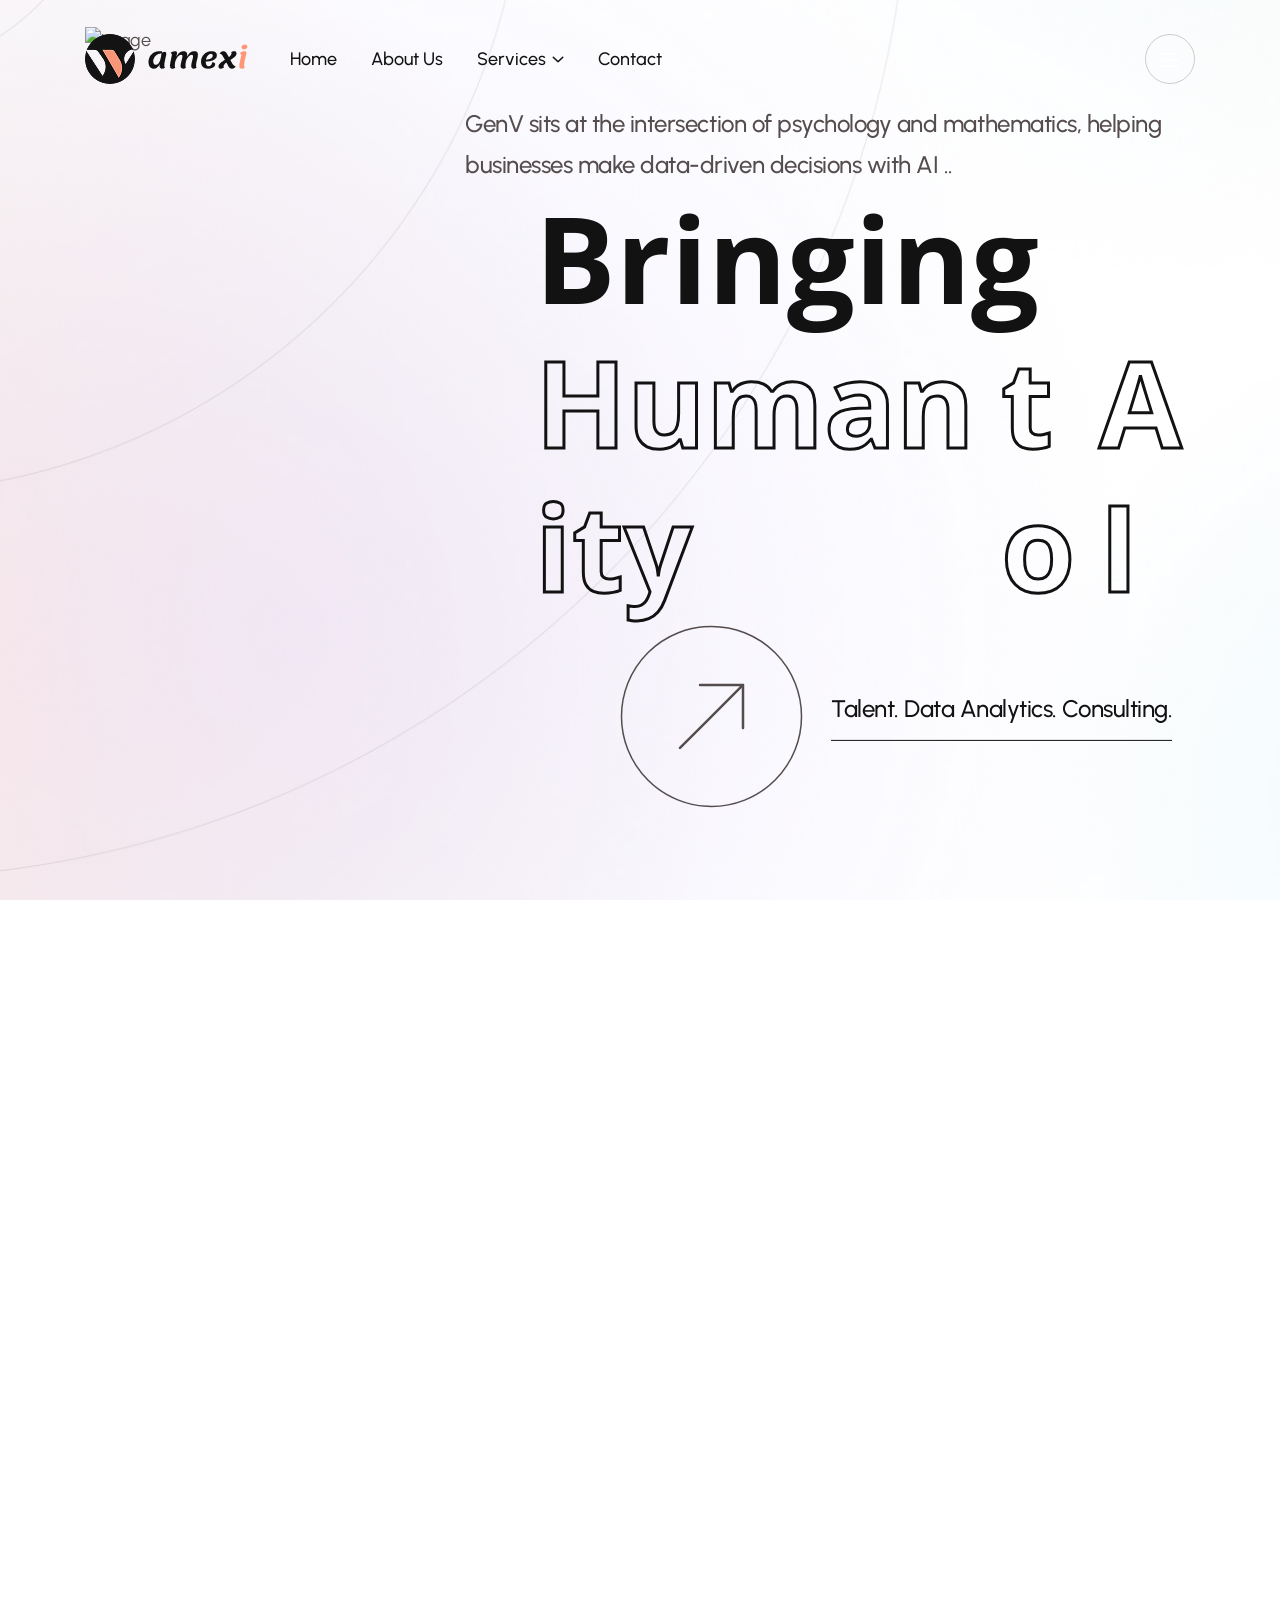
==== index.html @ 1e30f031 "first commit" ====
<!doctype html>
<html class="no-js" lang="zxx">

<head>

    <meta charset="utf-8">
    <meta http-equiv="x-ua-compatible" content="ie=edge">
    <title>GenV | Bringing Humanity to AI</title>
    <meta name="description" content="GenV is a South African consulting firm combining industrial psychology and data science to help businesses with talent recruitment, data analytics, and AI-driven decision-making.">
    <meta name="viewport" content="width=device-width, initial-scale=1">

    <!-- Place favicon.ico in the root directory -->
    <link rel="icon" type="image/x-icon" href="assets/img/favicon/favicon.png">

    <!-- CSS here -->
    <link rel="stylesheet" href="assets/css/bootstrap.css">
    <link rel="stylesheet" href="assets/css/slick.css">
    <link rel="stylesheet" href="assets/css/swiper-bundle.css">
    <link rel="stylesheet" href="assets/css/magnific-popup.css">
    <link rel="stylesheet" href="assets/css/font-awesome-pro.css">
    <link rel="stylesheet" href="assets/css/atropos.min.css">
    <link rel="stylesheet" href="assets/css/main.css">
    <!-- CSS here -->

</head>

<body class="si-magic-cursor">

    <!-- Begin magic cursor -->
    <div id="magic-cursor" class="cursor-black-bg">
        <div id="ball"></div>
    </div>
    <!-- End magic cursor -->

    <!-- preloader -->
    <div id="preloader">
        <div class="preloader">
            <span></span>
            <span></span>
        </div>
    </div>
    <!-- preloader end  -->

    <!-- back to top start -->
    <div class="back-to-top-wrapper">
        <button id="back_to_top" type="button" class="back-to-top-btn">
            <svg width="12" height="7" viewBox="0 0 12 7" fill="none" xmlns="http://www.w3.org/2000/svg">
                <path d="M11 6L6 1L1 6" stroke="currentColor" stroke-width="1.5" stroke-linecap="round" stroke-linejoin="round" />
            </svg>
        </button>
    </div>
    <!-- back to top end -->

    <!-- header area start -->
    <div id="header-sticky" class="si-header-area header-transparent si-header-ptb si-header-lang">
        <div class="container container-1650">
            <div class="row align-items-center">
                <div class="col-xl-2 col-lg-6 col-6">
                    <div class="si-header-logo">
                        <a href="index.html">
                            <img data-width="167" class="logo-black" src="assets/img/logo/logo-black.png" alt="GenV">
                        </a>
                    </div>
                </div>
                <div class="col-xl-10 col-lg-6 col-6">
                    <div class="si-header-right">
                        <div class="si-header-box d-none d-xl-block">
                            <div class="si-header-menu si-header-dropdown dropdown-white-bg">
                                <nav class="si-mobile-menu-active">
                                    <ul>
                                        <li> <a href="index.html">Home</a> </li>
                                        <li> <a href="about-us.html">About Us</a> </li>
                                        <li class="has-dropdown">
                                            <a href="service.html">Services</a>
                                            <ul class="si-submenu submenu">
                                                <li><a href="service.html">Talent</a></li>
                                                <li><a href="service.html">Data Analytics</a></li>
                                                <li><a href="service.html">Consulting</a></li>
                                            </ul>
                                        </li>
                                        <!--<li class="has-dropdown">
                                            <a href="#team">Our Team</a>
                                            <ul class="si-submenu submenu">
                                                <li><a href="#team">Vuyiswa Mataka</a></li>
                                                <li><a href="#team">Gerald Bezuidenhout</a></li>
                                            </ul>
                                        </li>-->
                                        <li> <a href="contact.html">Contact</a> </li>
                                    </ul>
                                </nav>
                            </div>
                        </div>
                        <div class="si-header-social d-none d-xl-block">
                            <a href="#">
                                <svg width="20" height="20" viewBox="0 0 20 20" fill="none" xmlns="http://www.w3.org/2000/svg"><rect x="1" y="1" width="18" height="18" rx="5" stroke="currentColor" stroke-width="1.5"/><circle cx="10" cy="10" r="4" stroke="currentColor" stroke-width="1.5"/><circle cx="15" cy="5" r="1" fill="currentColor"/></svg>
                            </a>
                            <a href="#">
                                <svg width="17" height="17" viewBox="0 0 16 16" fill="currentColor" xmlns="http://www.w3.org/2000/svg"><path d="M12.6.75h2.454l-5.36 6.142L16 15.25h-4.937l-3.867-5.07-4.425 5.07H.316l5.733-6.57L0 .75h5.063l3.495 4.633L12.601.75Zm-.86 13.028h1.36L4.323 2.145H2.865z"/></svg>
                            </a>
                            <a href="#">
                                <svg width="20" height="20" viewBox="0 0 20 20" fill="none" xmlns="http://www.w3.org/2000/svg"><rect x="2" y="7" width="3" height="11" fill="currentColor"/><circle cx="3.5" cy="3" r="1.8" fill="currentColor"/><path d="M8 7h3v2c1-1.6 2.6-2.3 4.4-2.3 3.1 0 4.6 2 4.6 5.4V18h-3v-5.3c0-1.7-.6-2.7-2-2.7-1.5 0-2.4 1-2.8 2v6h-3V7z" fill="currentColor"/></svg>
                            </a>
                            <a href="#">
                                <svg width="21" height="21" viewBox="0 0 16 16" fill="currentColor" xmlns="http://www.w3.org/2000/svg"><path d="M16 8.049c0-4.446-3.582-8.05-8-8.05C3.58 0-.002 3.603-.002 8.05c0 4.017 2.926 7.347 6.75 7.951v-5.625h-2.03V8.05H6.75V6.275c0-2.017 1.195-3.131 3.022-3.131.876 0 1.791.157 1.791.157v1.98h-1.009c-.993 0-1.303.621-1.303 1.258v1.51h2.218l-.354 2.326H9.25V16c3.824-.604 6.75-3.934 6.75-7.951"/></svg>
                            </a>
                        </div>
                        <!--<div class="si-header-search-box d-none d-md-block">
                            <button class="si-header-search si-search-open-btn">
                                <span>
                                    <svg width="20" height="20" viewBox="0 0 20 20" fill="none" xmlns="http://www.w3.org/2000/svg">
                                        <path d="M19.0004 18.9999L14.6504 14.6499M17.0001 9.00004C17.0001 13.4183 13.4183 17.0001 9.00004 17.0001C4.58174 17.0001 1 13.4183 1 9.00004C1 4.58174 4.58174 1 9.00004 1C13.4183 1 17.0001 4.58174 17.0001 9.00004Z" stroke="#191919" stroke-width="2" stroke-linecap="round" stroke-linejoin="round"></path>
                                    </svg>
                                </span>
                                <span class="si-header-search-title">Search here</span>
                            </button>
                        </div>-->
                        <div class="si-header-bar">
                            <button class="si-offcanvas-open-btn">
                                <span>
                                    <svg width="24" height="24" viewBox="0 0 24 24" fill="none" xmlns="http://www.w3.org/2000/svg"><path d="M4 6h16M4 12h16M4 18h16" stroke="currentColor" stroke-width="1.8" stroke-linecap="round"/></svg>
                                </span>
                            </button>
                        </div>
                    </div>
                </div>
            </div>
        </div>
    </div>
    <!-- header area end -->

    <!-- si-offcanvus-area-start -->
    <div class="si-offcanvas-area">
        <div class="si-offcanvas-wrapper">
            <div class="si-offcanvas-top d-flex align-items-center justify-content-between">
                <div class="si-offcanvas-logo">
                    <a href="index.html">
                        <img class="logo-1" data-width="120" src="assets/img/logo/logo-black.png" alt="GenV">
                        <img class="logo-2" data-width="120" src="assets/img/logo/logo-white.png" alt="GenV">
                    </a>
                </div>
                <div class="si-offcanvas-close">
                    <button class="si-offcanvas-close-btn">
                        <svg width="37" height="38" viewBox="0 0 37 38" fill="none" xmlns="http://www.w3.org/2000/svg">
                            <path d="M9.19141 9.80762L27.5762 28.1924" stroke="currentColor" stroke-width="1.5" stroke-linecap="round" stroke-linejoin="round" />
                            <path d="M9.19141 28.1924L27.5762 9.80761" stroke="currentColor" stroke-width="1.5" stroke-linecap="round" stroke-linejoin="round" />
                        </svg>
                    </button>
                </div>
            </div>
            <div class="si-offcanvas-main">
                <div class="si-offcanvas-content d-none d-xl-block">
                    <h3 class="si-offcanvas-title">About Us</h3>
                    <p>GenV is a South African consulting firm bringing humanity to AI, combining industrial psychology and data science to help businesses with talent, analytics, and AI-driven decisions.</p>
                </div>
                <div class="si-offcanvas-menu d-xl-none">
                    <nav></nav>
                </div>
                <div class="si-offcanvas-gallery d-none d-xl-block">
                    <div class="row gx-2">
                        <div class="col-md-3 col-3">
                            <div class="si-offcanvas-gallery-img fix">
                                <a class="popup-image" href="assets/img/offcanvas/offcanvas-1.jpg"><img src="assets/img/offcanvas/offcanvas-1.jpg" alt="image"></a>
                            </div>
                        </div>
                        <div class="col-md-3 col-3">
                            <div class="si-offcanvas-gallery-img fix">
                                <a class="popup-image" href="assets/img/offcanvas/offcanvas-2.jpg"><img src="assets/img/offcanvas/offcanvas-2.jpg" alt="image"></a>
                            </div>
                        </div>
                        <div class="col-md-3 col-3">
                            <div class="si-offcanvas-gallery-img fix">
                                <a class="popup-image" href="assets/img/offcanvas/offcanvas-3.jpg"><img src="assets/img/offcanvas/offcanvas-3.jpg" alt="image"></a>
                            </div>
                        </div>
                        <div class="col-md-3 col-3">
                            <div class="si-offcanvas-gallery-img fix">
                                <a class="popup-image" href="assets/img/offcanvas/offcanvas-4.jpg"><img src="assets/img/offcanvas/offcanvas-4.jpg" alt="image"></a>
                            </div>
                        </div>
                    </div>
                </div>
                <div class="si-offcanvas-contact">
                    <h3 class="si-offcanvas-title sm">Information</h3>
                    <ul>
                        <li><a href="#">Contact via website form</a></li>
                        <li><a href="https://genv.tech/" target="_blank">genv.tech</a></li>
                        <li><a href="#">South Africa</a></li>
                    </ul>
                </div>
                <div class="si-offcanvas-social">
                    <h3 class="si-offcanvas-title sm">Follow Us</h3>
                    <ul>
                        <li>
                            <a href="#">
                                <svg width="16" height="16" viewBox="0 0 16 16" fill="none" xmlns="http://www.w3.org/2000/svg">
                                    <path d="M11.25 1.5H4.75C2.95507 1.5 1.5 2.95507 1.5 4.75V11.25C1.5 13.0449 2.95507 14.5 4.75 14.5H11.25C13.0449 14.5 14.5 13.0449 14.5 11.25V4.75C14.5 2.95507 13.0449 1.5 11.25 1.5Z" stroke="currentColor" stroke-width="1.5" stroke-linecap="round" stroke-linejoin="round" />
                                    <path d="M10.6016 7.5907C10.6818 8.13166 10.5894 8.68414 10.3375 9.16955C10.0856 9.65497 9.68711 10.0486 9.19862 10.2945C8.71014 10.5404 8.15656 10.6259 7.61663 10.5391C7.0767 10.4522 6.57791 10.1972 6.19121 9.81055C5.80451 9.42385 5.54959 8.92506 5.46271 8.38513C5.37583 7.8452 5.46141 7.29163 5.70728 6.80314C5.95315 6.31465 6.34679 5.91613 6.83221 5.66425C7.31763 5.41238 7.87011 5.31998 8.41107 5.4002C8.96287 5.48202 9.47372 5.73915 9.86817 6.1336C10.2626 6.52804 10.5197 7.0389 10.6016 7.5907Z" stroke="currentColor" stroke-width="1.5" stroke-linecap="round" stroke-linejoin="round" />
                                    <path d="M11.5742 4.42578H11.5842" stroke="currentColor" stroke-width="1.5" stroke-linecap="round" stroke-linejoin="round" />
                                </svg>
                            </a>
                        </li>
                        <li>
                            <a href="#">
                                <svg xmlns="http://www.w3.org/2000/svg" width="16" height="16" fill="currentColor" class="bi bi-twitter-x" viewBox="0 0 16 16">
                                    <path d="M12.6.75h2.454l-5.36 6.142L16 15.25h-4.937l-3.867-5.07-4.425 5.07H.316l5.733-6.57L0 .75h5.063l3.495 4.633L12.601.75Zm-.86 13.028h1.36L4.323 2.145H2.865z"/>
                                </svg>
                            </a>
                        </li>
                        <li>
                            <a href="#">
                                <svg xmlns="http://www.w3.org/2000/svg" width="16" height="16" fill="currentColor" class="bi bi-facebook" viewBox="0 0 16 16">
                                    <path d="M16 8.049c0-4.446-3.582-8.05-8-8.05C3.58 0-.002 3.603-.002 8.05c0 4.017 2.926 7.347 6.75 7.951v-5.625h-2.03V8.05H6.75V6.275c0-2.017 1.195-3.131 3.022-3.131.876 0 1.791.157 1.791.157v1.98h-1.009c-.993 0-1.303.621-1.303 1.258v1.51h2.218l-.354 2.326H9.25V16c3.824-.604 6.75-3.934 6.75-7.951"/>
                                </svg>
                            </a>
                        </li>
                        <li>
                            <a href="#">
                                <svg width="18" height="14" viewBox="0 0 18 14" fill="none" xmlns="http://www.w3.org/2000/svg">
                                    <path d="M12.75 13H5.25C3 13 1.5 11.5 1.5 9.25V4.75C1.5 2.5 3 1 5.25 1H12.75C15 1 16.5 2.5 16.5 4.75V9.25C16.5 11.5 15 13 12.75 13Z" stroke="currentColor" stroke-width="1.5" stroke-miterlimit="10" stroke-linecap="round" stroke-linejoin="round" />
                                    <path d="M8.70676 5.14837L10.8006 6.40465C11.5543 6.90716 11.5543 7.66093 10.8006 8.16344L8.70676 9.41972C7.86923 9.92224 7.19922 9.50348 7.19922 8.5822V6.06964C7.19922 4.98086 7.86923 4.64585 8.70676 5.14837Z" fill="currentColor" />
                                </svg>
                            </a>
                        </li>
                    </ul>
                </div>
            </div>
        </div>
    </div>
    <div class="body-overlay"></div>
    <!-- si-offcanvus-area-end -->

    <!-- search area start -->
    <div class="si-search-area p-relative">
        <div class="si-search-close">
            <button class="si-search-close-btn">
                <svg width="12" height="12" viewBox="0 0 12 12" fill="none" xmlns="http://www.w3.org/2000/svg">
                    <path class="path-1" d="M11 1L1 11" stroke="currentColor" stroke-width="1.5" stroke-linecap="round" stroke-linejoin="round" />
                    <path class="path-2" d="M1 1L11 11" stroke="currentColor" stroke-width="1.5" stroke-linecap="round" stroke-linejoin="round" />
                </svg>
            </button>
        </div>
        <div class="container container-1230">
            <div class="row">
                <div class="si-search-wrapper">
                    <div class="col-lg-8">
                        <div class="si-search-content">
                            <div class="search p-relative">
                                <input type="text" class="search-input" placeholder="Search">
                                <button class="si-search-icon">
                                    <svg xmlns="http://www.w3.org/2000/svg" width="24" height="24" viewBox="0 0 24 24" fill="none">
                                        <path d="M18.0508 18.05L23.0009 23" stroke="currentColor" stroke-width="2" stroke-linecap="round" stroke-linejoin="round" />
                                        <path d="M20.8004 10.9C20.8004 5.43237 16.3679 1 10.9002 1C5.43246 1 1 5.43237 1 10.9C1 16.3676 5.43246 20.7999 10.9002 20.7999C16.3679 20.7999 20.8004 16.3676 20.8004 10.9Z" stroke="currentColor" stroke-width="2" stroke-linejoin="round" />
                                    </svg>
                                </button>
                            </div>
                        </div>
                    </div>
                </div>
            </div>
        </div>
    </div>
    <div class="body-overlay"></div>
    <!-- search area end -->

    <div id="smooth-wrapper">
        <div id="smooth-content">

            <main>

                <!-- hero area start -->
                <div id="home" class="si-hero-area p-relative si-hero-ptb p-relative fix z-index-1 si-background"  data-background="assets/img/hero/hero-bg-1.jpg">
                    <div class="container container-1650">
                        <div class="row">
                            <div class="col-xl-4 col-md-12">
                                <div class="si-hero-thumb">
                                    <img src="assets/Genassets/gen1.jpg" alt="image">
                                </div>
                            </div>
                            <div class="col-xl-8">
                                <div class="si-hero-title-box">
                                    <p class="si-hero-desc">
                                        GenV sits at the intersection of psychology <br class="d-none d-xxl-block"> and mathematics, helping businesses make <br class="d-none d-xxl-block"> data-driven decisions with AI ..
                                    </p>
                                    <h1 class="si-hero-title si-char-animation">
                                        <span>Bringing</span> <br>
                                        <span class="si-hero-title-light-text">Humanity to AI</span>
                                    </h1>
                                    <div class="si-hero-bottom d-flex align-items-center">
                                        <a href="#services">
                                            <svg width="183" height="183" viewBox="0 0 183 183" fill="none" xmlns="http://www.w3.org/2000/svg"><circle cx="91.5" cy="91.5" r="90" stroke="currentColor" stroke-width="1.5" fill="none"/><path d="M60 123L123 60M123 60H80M123 60V103" stroke="currentColor" stroke-width="2.5" stroke-linecap="round" stroke-linejoin="round"/></svg>
                                        </a>
                                        <p> Talent. Data Analytics. <br class="d-none d-xxl-block"> Consulting. </p>
                                    </div>
                                </div>
                            </div>
                        </div>
                    </div>
                    <img class="si-hero-shape1" src="assets/img/hero/shape-1.jpg" alt="image">
                    <img class="si-hero-shape2 si-zoom-in-out" src="assets/img/hero/shape-2.jpg" alt="image">
                </div>
                <!-- hero area end -->

                <!-- banner area start -->
                <div class="si-banner-area">
                    <div class="si-banner-img">
                        <img class="w-100" data-speed=".7" src="assets/Genassets/gen4.jpg" alt="image">
                    </div>
                </div>
                <!-- banner area end -->

                <!-- about us start -->
                 <div id="about" class="si-about-area pt-130 z-index-1 pb-150 si-background" data-background="assets/img/about-us/bg.jpg">
                    <div class="container container-1650">
                        <div class="row">
                            <div class="col-lg-12">
                                <div class="si-section-title">
                                    <h2 class="si-text-revel-anim space">We bridge the gap between <br class="d-none d-xxl-block"> psychology and data to help <br class="d-none d-xxl-block"> businesses grow.</h2>
                                </div>
                            </div>
                        </div>
                        <div class="row">
                            <div class="col-xl-4 col-lg-4 col-md-12 col-sm-12">
                                <div class="si-about-img p-relative">
                                    <img src="assets/Genassets/gen3.jpg" alt="image">
                                </div>
                            </div>
                            <div class="col-xl-8 col-lg-8 col-md-12 col-sm-12">
                                <div class="si-about-content">
                                    <div class="row gx-24">
                                        <div class="col-md-12">
                                            <p class="si-about-desc">GenV is a South African consulting firm whose tagline is "Bringing humanity to AI." We position ourselves at the intersection <br class="d-none d-xxl-block"> of psychology and mathematics, offering recruitment, market research and data science solutions aimed at businesses <br class="d-none d-xxl-block"> wanting data-driven decisions using AI tools ...</p>
                                        </div>
                                        <div class="col-md-6">
                                            <div class="si-about-box">
                                                <div class="si-about-box-content d-flex align-items-center justify-content-between">
                                                    <span class="p-relative">Managing <br class="d-none d-xxl-block"> Director</span>
                                                    <h2>VM</h2>
                                                </div>
                                                <div class="si-about-box-desc">
                                                    <p>Vuyiswa Mataka holds a BCom in Industrial Psychology from the University of Pretoria, with a background in technical recruitment ...</p>
                                                </div>
                                            </div>
                                        </div>
                                        <div class="col-md-6">
                                            <div class="si-about-box">
                                                <div class="si-about-box-content d-flex align-items-center justify-content-between">
                                                    <span class="p-relative">Technical <br class="d-none d-xxl-block"> Director</span>
                                                    <h2>GB</h2>
                                                </div>
                                                <div class="si-about-box-desc">
                                                    <p>Gerald Bezuidenhout holds a BSc in Mathematical Statistics from the University of Pretoria, and came up through fintech ...</p>
                                                </div>
                                            </div>
                                        </div>
                                    </div>
                                </div>
                            </div>
                        </div>
                    </div>
                    <div class="si-about-shape">
                        <img src="assets/img/about-us/shape.png" alt="">
                    </div>
                 </div>
                <!-- about us end -->

                <!-- our services start -->
                 <div id="services" class="si-service-area pt-150 pb-150 si-background" data-background="assets/img/service/service-bg.jpg">
                    <div class="container">
                        <div class="row">
                            <div class="col-lg-8 col-md-12">
                                <div class="si-section-title">
                                    <span> Our Services </span>
                                    <h2 class="si-text-revel-anim"> Smart Solutions for your <br class="d-none d-xxl-block"> Business </h2>
                                </div>
                            </div>
                            <div class="col-lg-4 col-md-4">
                                <div class="si-circle-btn-box text-md-end si_fade_anim" data-delay=".8" data-fade-from="top" data-ease="bounce">
                                    <div class="si-circle-btn-wrap d-inline-block">
                                        <a class="si-circle-btn btn-item" href="#contact">
                                            <span class="d-block">
                                                <svg width="18" height="18" viewBox="0 0 18 18" fill="none" xmlns="http://www.w3.org/2000/svg"><path d="M4 14L14 4M14 4H6M14 4V12" stroke="currentColor" stroke-width="1.6" stroke-linecap="round" stroke-linejoin="round"/></svg>
                                            </span>
                                            <span class="si-circle-btn-title">Get In Touch</span>
                                            <i class="si-circle-btn-dot"></i>
                                        </a>
                                    </div>
                                </div>
                            </div>
                        </div>
                        <div class="row gx-24">
                            <div class="col-xxl-4 col-xl-4 col-lg-6 col-md-6">
                                <div class="si-service-box p-relative">
                                    <h3 class="si-service-title"> <a class="underline-black" href="#contact">Talent </a></h3>
                                    <p class="si-service-desc">Recruitment and technical hiring, helping <br class="d-none d-xxl-block"> clients find talent and optimize their ..</p>
                                    <div class="si-service-border-shape">
                                        <span>
                                            <svg width="424" height="278" viewBox="0 0 424 278" fill="none" xmlns="http://www.w3.org/2000/svg">
                                                <circle cx="228" cy="261" r="260.5" stroke="#121212" stroke-dasharray="10 10"/>
                                            </svg>
                                        </span>
                                        <h4 class="si-service-img-text">T</h4>
                                    </div>
                                    <div class="si-service-list">
                                        <ul>
                                            <li><span>+</span> Technical Recruitment </li>
                                            <li><span>+</span> Hiring Strategy </li>
                                            <li><span>+</span> Fintech & Financial Placements </li>
                                        </ul>
                                    </div>
                                </div>
                            </div>
                            <div class="col-xxl-4 col-xl-4 col-lg-6 col-md-6">
                                <div class="si-service-box p-relative">
                                    <h3 class="si-service-title"> <a class="underline-black" href="#contact">Data Analytics </a> </h3>
                                    <p class="si-service-desc">Advanced analytics and modelling to pull <br class="d-none d-xxl-block"> insights from complex data ..</p>
                                    <div class="si-service-border-shape">
                                        <span>
                                            <svg width="424" height="278" viewBox="0 0 424 278" fill="none" xmlns="http://www.w3.org/2000/svg">
                                                <circle cx="228" cy="261" r="260.5" stroke="#121212" stroke-dasharray="10 10"/>
                                            </svg>
                                        </span>
                                        <h4 class="si-service-img-text-2">D</h4>
                                    </div>
                                    <div class="si-service-list">
                                        <ul>
                                            <li><span>+</span> Advanced Modelling </li>
                                            <li><span>+</span> Market Research </li>
                                            <li><span>+</span> Data Science </li>
                                        </ul>
                                    </div>
                                </div>
                            </div>
                            <div class="col-xxl-4 col-xl-4 col-lg-6 col-md-6">
                                <div class="si-service-box p-relative">
                                    <h3 class="si-service-title"> <a class="underline-black" href="#contact">Consulting </a> </h3>
                                    <p class="si-service-desc">Customized solutions built around each <br class="d-none d-xxl-block"> client's specific needs ..</p>
                                    <div class="si-service-border-shape">
                                        <span>
                                            <svg width="424" height="278" viewBox="0 0 424 278" fill="none" xmlns="http://www.w3.org/2000/svg">
                                                <circle cx="228" cy="261" r="260.5" stroke="#121212" stroke-dasharray="10 10"/>
                                            </svg>
                                        </span>
                                        <h4 class="si-service-img-text-3">C</h4>
                                    </div>
                                    <div class="si-service-list">
                                        <ul>
                                            <li><span>+</span> Custom Client Solutions </li>
                                            <li><span>+</span> AI-Driven Decision Making </li>
                                            <li><span>+</span> Strategic Advisory </li>
                                        </ul>
                                    </div>
                                </div>
                            </div>
                        </div>
                    </div>
                 </div>
                <!-- our services end -->

                 <!-- team area start -->
                  <div id="team" class="si-team-area pt-150 pb-150 si-background" data-background="assets/img/team/team-bg.jpg">
                    <div class="container">
                        <div class="row gx-24">
                            <div class="col-md-12">
                                <div class="si-section-title text-center si-section-title-white mb-10">
                                    <span> Leadership </span>
                                    <h2 class="si-text-revel-anim"> Meet Our Directors </h2>
                                </div>
                            </div>
                            <div class="col-xxl-6 col-xl-6 col-lg-6 col-md-6">
                                <div class="si-team-box p-relative fix">
                                    <div class="si-team-content z-index-1">
                                        <span class="si-team-designation"> Managing Director </span>
                                        <h3 class="si-team-title"> <a class="underline-black" href="#team"> Vuyiswa Mataka </a></h3>
                                    </div>
                                    <div class="si-team-thumb z-index-1 text-end pt-30">
                                        <a href="#team"><img src="assets/Genassets/vuyi.png" alt="image"></a>
                                    </div>
                                    <div class="si-team-shape">
                                        <img src="assets/Genassets/vuyi.png" alt="image">
                                    </div>
                                </div>
                            </div>
                            <div class="col-xxl-6 col-xl-6 col-lg-6 col-md-6">
                                <div class="si-team-box p-relative fix">
                                    <div class="si-team-content z-index-1">
                                        <span class="si-team-designation"> Technical Director </span>
                                        <h3 class="si-team-title"> <a class="underline-black" href="#team"> Gerald Bezuidenhout </a></h3>
                                    </div>
                                    <div class="si-team-thumb z-index-1 text-end pt-30">
                                        <a href="#team"><img src="assets/Genassets/gerald.png" alt="image"></a>
                                    </div>
                                    <div class="si-team-shape">
                                        <img src="assets/Genassets/gerald.png" alt="image">
                                    </div>
                                </div>
                            </div>
                        </div>
                    </div>
                  </div>
                 <!-- team area end -->

                 <!-- faq area start -->
                  <div class="si-faq-area si-background" data-background="assets/img/faq/bg.jpg">
                    <div class="container">
                        <div class="row">
                            <div class="col-lg-12">
                                <div class="si-section-title">
                                    <span> Our Faq's </span>
                                    <h2 class="si-text-revel-anim"> Frequently Asked Questions </h2>
                                </div>
                                <div class="si-faq-box">
                                    <div class="si-faq-accordion-wrap">
                                        <div class="accordion" id="accordionExample1">
                                            <div class="accordion-items">
                                                <h2 class="accordion-header">
                                                    <button class="accordion-buttons" type="button" data-bs-toggle="collapse" data-bs-target="#collapseOne1" aria-expanded="true" aria-controls="collapseOne1">
                                                        <span class="si-faq-number">01</span>
                                                        What does GenV do?
                                                        <span class="accordion-icon"></span>
                                                    </button>
                                                </h2>
                                                <div id="collapseOne1" class="accordion-collapse collapse show" data-bs-parent="#accordionExample1">
                                                    <div class="accordion-body">
                                                        <p>
                                                            GenV is a South African consulting firm combining industrial psychology and data science to help businesses with talent recruitment, data analytics, and AI-driven decision-making.
                                                        </p>
                                                    </div>
                                                </div>
                                            </div>
                                            <div class="accordion-items">
                                                <h3 class="accordion-header">
                                                    <button class="accordion-buttons collapsed" type="button" data-bs-toggle="collapse" data-bs-target="#collapseTwo2" aria-expanded="false" aria-controls="collapseTwo2">
                                                        <span class="si-faq-number">02</span>
                                                        Which services does GenV offer?
                                                        <span class="accordion-icon"></span>
                                                    </button>
                                                </h3>
                                                <div id="collapseTwo2" class="accordion-collapse collapse" data-bs-parent="#accordionExample1">
                                                    <div class="accordion-body">
                                                        <p>
                                                            GenV offers three core services: Talent (recruitment and technical hiring), Data Analytics (advanced analytics and modelling), and Consulting (customized solutions for client-specific needs).
                                                        </p>
                                                    </div>
                                                </div>
                                            </div>
                                            <div class="accordion-items">
                                                <h3 class="accordion-header">
                                                    <button class="accordion-buttons collapsed" type="button" data-bs-toggle="collapse" data-bs-target="#collapseThree3" aria-expanded="false" aria-controls="collapseThree3">
                                                        <span class="si-faq-number">03</span>
                                                        Who leads GenV?
                                                        <span class="accordion-icon"></span>
                                                    </button>
                                                </h3>
                                                <div id="collapseThree3" class="accordion-collapse collapse" data-bs-parent="#accordionExample1">
                                                    <div class="accordion-body">
                                                        <p>
                                                            GenV is led by Managing Director Vuyiswa Mataka, who holds a BCom in Industrial Psychology from the University of Pretoria, and Technical Director Gerald Bezuidenhout, who holds a BSc in Mathematical Statistics from the University of Pretoria.
                                                        </p>
                                                    </div>
                                                </div>
                                            </div>
                                        </div>
                                    </div>
                                </div>
                            </div>
                        </div>
                    </div>
                  </div>
                 <!-- faq area end -->

                 <!-- contact area start -->
                  <div id="contact" class="si-client-area">
                        <div class="container">
                            <div class="si-client-header">
                                <div class="si-section-title">
                                    <span> Get In Touch </span>
                                    <h2 class="si-text-revel-anim"> Bringing Humanity to AI </h2>
                                </div>
                                <div class="si-section-title">
                                    <p>Reach out through the contact form on our website to discuss talent, data <br class="d-none d-lg-block"> analytics, or consulting needs for your business ...</p>
                                </div>
                            </div>
                        </div>
                  </div>
                 <!-- contact area end -->

            </main>

            <!-- footer area start -->
            <div class="si-footer-area p-relative pt-200 pb-35 si-background" data-background="assets/img/footer/bg.jpg">
                <!-- footer logo 
                 <div class="si-footer-logo">
                    <a href="index.html"><img src="assets/img/logo/" alt="GenV"></a>
                 </div>
                 footer logo -->
                <!-- marquee area start -->
                <div class="si-marquee-area pb-80">
                    <div class="swiper si-marquee-active">
                        <div class="swiper-wrapper">
                            <div class="swiper-slide">
                                <div class="si-marquee-item">
                                    <span>
                                        Let's <span class="si-marquee-textstoke">Contact</span>
                                    </span>
                                    <img src="assets/img/marquee/shape.png" alt="">
                                </div>
                            </div>
                            <div class="swiper-slide">
                                <div class="si-marquee-item">
                                    <span> 
                                        <span class="si-marquee-colortext">Let's</span> <span class="si-marquee-textstoke">Contact</span>
                                    </span>
                                    <img src="assets/img/marquee/shape.png" alt="">
                                </div>
                            </div>
                            <div class="swiper-slide">
                                <div class="si-marquee-item">
                                    <span>
                                        Let's <span class="si-marquee-textstoke">Contact</span>
                                    </span>
                                    <img src="assets/img/marquee/shape.png" alt="">
                                </div>
                            </div>
                            <div class="swiper-slide">
                                <div class="si-marquee-item">
                                    <span> 
                                        <span class="si-marquee-colortext">Let's</span> <span class="si-marquee-textstoke">Contact</span>
                                    </span>
                                    <img src="assets/img/marquee/shape.png" alt="">
                                </div>
                            </div>
                            <div class="swiper-slide">
                                <div class="si-marquee-item">
                                    <span>
                                        Let's <span class="si-marquee-textstoke">Contact</span>
                                    </span>
                                    <img src="assets/img/marquee/shape.png" alt="">
                                </div>
                            </div>
                            <div class="swiper-slide">
                                <div class="si-marquee-item">
                                    <span> 
                                        <span class="si-marquee-colortext">Let's</span> <span class="si-marquee-textstoke">Contact</span>
                                    </span>
                                    <img src="assets/img/marquee/shape.png" alt="">
                                </div>
                            </div>
                        </div>
                    </div>
                </div>
                <!-- marquee area end -->                
                <div class="container container-1650">
                    <div class="row justify-content-between">
                        <div class="col-xl-4 col-lg-3 col-md-6">
                            <div class="si-footer-widget si-footer-col-1 si_fade_anim" data-delay=".3">
                                <div class="si-footer-widget-content">
                                    <p>
                                        GenV brings humanity to AI, combining <br class="d-none d-lg-block"> industrial psychology and data science <br class="d-none d-lg-block"> to help businesses make smarter ..
                                    </p>
                                    <div class="si-footer-subscribe-form p-relative pt-25">
                                        <form action="#">
                                            <input type="email" name="email" placeholder="Enter your email">
                                            <button type="submit" class="subscribe-btn">
                                                <img src="assets/img/footer/icon.svg" alt="">
                                            </button>
                                        </form>
                                    </div>
                                </div>
                            </div>
                        </div>
                        <div class="col-xl-3 col-lg-3 col-md-6">
                            <div class="si-footer-widget si-footer-col-2 si_fade_anim" data-delay=".5">
                                <h3 class="si-footer-widget-title text-white mb-45">Useful Links</h3>
                                <div class="si-footer-widget-menu">
                                    <ul>
                                        <li><a href="#about">About Us</a></li>
                                        <li><a href="#services">Talent</a></li>
                                        <li><a href="#services">Data Analytics</a></li>
                                        <li><a href="#services">Consulting</a></li>
                                        <li><a href="#team">Our Team</a></li>
                                        <li><a href="#contact">Contact</a></li>
                                    </ul>
                                </div>
                            </div>
                        </div>
                        <div class="col-xl-3 col-lg-3 col-md-6">
                            <div class="si-footer-widget si-footer-col-3 si_fade_anim" data-delay=".5">
                                <h3 class="si-footer-widget-title text-white mb-45">Follow Us</h3>
                                <div class="si-footer-widget-menu">
                                    <ul>
                                        <li><a href="#">Facebook</a></li>
                                        <li><a href="#">Twitter</a></li>
                                        <li><a href="#">Instagram</a></li>
                                        <li><a href="#">Linkedin</a></li>
                                    </ul>
                                </div>
                            </div>
                        </div>
                        <div class="col-xl-2 col-lg-2 col-md-6">
                            <div class="si-footer-widget si-footer-col-4 si_fade_anim" data-delay=".5">
                                <h3 class="si-footer-widget-title text-white mb-45">Leadership</h3>
                                <div class="si-footer-contact-list">
                                    <ul>
                                        <li> <span> Managing Director </span> <p> Vuyiswa Mataka </p> </li>
                                        <li> <span> Technical Director </span> <p> Gerald Bezuidenhout </p> </li>
                                    </ul>
                                </div>
                            </div>
                        </div>
                    </div>
                </div>
            </div>
            <div class="si-copyright-area">
                <div class="container">
                    <div class="row">
                        <div class="col-xl-12">
                            <div class="si-copyright-content text-center">
                                <p class="text-white">© 2026 GenV. Bringing Humanity to AI. All Rights Reserved</p>
                            </div>
                        </div>
                    </div>
                </div>
            </div>
            <!-- footer area end -->

            
        </div>
    </div>

    <!-- JS here -->
    <script src="assets/js/vendor/jquery.js"></script>
    <script src="assets/js/bootstrap-bundle.js"></script>
    <script src="assets/js/swiper-bundle.js"></script>
    <script src="assets/js/plugin.js"></script>
    <script src="assets/js/three.js"></script>
    <script src="assets/js/slick.js"></script>
    <script src="assets/js/scroll-magic.js"></script>
    <script src="assets/js/hover-effect.umd.js"></script>
    <script src="assets/js/magnific-popup.js"></script>
    <script src="assets/js/parallax-slider.js"></script>
    <script src="assets/js/nice-select.js"></script>
    <script src="assets/js/purecounter.js"></script>
    <script src="assets/js/Observer.min.js"></script>
    <script src="assets/js/splitting.min.js"></script>
    <script src="assets/js/parallax-scroll.js"></script>
    <script src="assets/js/atropos.js"></script>
    <script src="assets/js/slider-active.js"></script>
    <script src="assets/js/main.js"></script>
    <script src="assets/js/si-cursor.js"></script>
    <!-- JS here -->

</body>

</html>
---- assets/css/atropos.min.css ----
/**
 * Atropos 2.0.2
 * Touch-friendly 3D parallax hover effects
 * https://atroposjs.com
 *
 * Copyright 2021-2023 
 *
 * Released under the MIT License
 *
 * Released on: July 4, 2023
 */

 .atropos {
    position: relative;
    display: block;
    perspective: 1200px;
    transform: translate3d(0, 0, 0);
}
.atropos-rotate-scroll-x,
.atropos-rotate-scroll-y,
.atropos-rotate-touch {
    -webkit-tap-highlight-color: transparent;
    -webkit-touch-callout: none;
    -webkit-user-select: none;
    -moz-user-select: none;
    user-select: none;
}
.atropos-rotate-touch-scroll-y {
    touch-action: pan-y;
}
.atropos-rotate-touch-scroll-x {
    touch-action: pan-x;
}
.atropos-rotate-touch {
    touch-action: none;
}
.atropos-rotate,
.atropos-scale {
    width: 100%;
    height: 100%;
    transform-style: preserve-3d;
    transition-property: transform;
    display: block;
}
.atropos-highlight,
.atropos-shadow {
    position: absolute;
    pointer-events: none;
    transition-property: transform, opacity;
    display: block;
    opacity: 0;
}
.atropos-shadow {
    z-index: -1;
    left: 0;
    top: 0;
    width: 100%;
    height: 100%;
}
.atropos-highlight {
    left: -50%;
    top: -50%;
    width: auto;
    height: auto;
    z-index: 0;
}
.atropos-rotate {
    position: relative;
}
.atropos-inner {
    width: 100%;
    height: 100%;
    position: relative;
    transform-style: preserve-3d;
    transform: translate3d(0, 0, 0);
    display: block;
}
.atropos-active {
    z-index: 1;
}
.atropos-active .atropos-shadow {
    opacity: 1 !important;
}
::slotted([data-atropos-offset]),
[data-atropos-offset] {
    transition-property: transform;
}
[data-atropos-opacity] {
    transition-property: opacity;
}
::slotted([data-atropos-offset][data-atropos-opacity]),
[data-atropos-offset][data-atropos-opacity] {
    transition-property: transform, opacity;
}
---- assets/css/main.css ----
/*-----------------------------------------------------------------------------------

    Template Name: Wamexi - Creative Digital Agency HTML Template
    Author: sTheme-IT
    Support: saadalam291@gmail.com
    Description: Creative Digital Agency HTML Template
    Version: 1.0.0

-----------------------------------------------------------------------------------

/************ TABLE OF CONTENTS ***************

	-----------------
    01. THEME CSS
	-----------------
		1.1 Theme Default
		1.2 Common Classes
		1.3 Spacing Classes
	-----------------
    02. COMPONENTS CSS
	-----------------
		2.1 Back to top
		2.2 Buttons
		2.3 Animations
		2.4 Preloader
		2.5 Background
		2.6 Nice Select
		2.7 Breadcrumb
		2.8 Accordion
		2.9 Section Title
		2.10 Accordion
		2.11 Search
		2.12 Magic Cursor
	-----------------
    03. HEADER CSS
	-----------------
		3.1 Header Style
    ---------------------------------
	04. MENU CSS
	---------------------------------
		4.1 Main Menu
		4.2 Mobile Menu
		4.3 offcanvas Menu
	---------------------------------
	05. BLOG CSS
	---------------------------------
		5.1 Sidebar css
		5.2 Blog css
		5.3 Blog Details css
	---------------------------------
	06. FOOTER CSS
	---------------------------------
		6.1 Footer Style 1
	---------------------------------
	07. PAGES CSS
	---------------------------------
	7.1 Banner
	7.2 Hero
	7.3 About Us
	7.4 Service
	7.5 Portfolio
	7.6 Team
	7.7 Award
	7.8 Testimonial
	7.9 FAQ
	7.10 Blog
	8.1 Client
	8.2 Marquee
	8.3 Service Details
	8.4 Team Details
	8.5 Portfolio Details
	8.6 Contact
	8.7 Work Process
	8.8 Why Choose Us
	8.9 Pricing
	8.10 Video

**********************************************/
/*----------------------------------------*/
/*  1.1 Theme Default
/*----------------------------------------*/
@import url("https://fonts.googleapis.com/css2?family=Oooh+Baby&family=Open+Sans:ital,wght@0,300..800;1,300..800&family=Urbanist:ital,wght@0,100..900;1,100..900&display=swap");
@keyframes bannerAnimationTwo {
  0% {
    transform: translate(0px, 0px);
  }
  20% {
    transform: translate(20px, -5px);
  }
  40% {
    transform: translate(50px, 20px);
  }
  60% {
    transform: translate(20px, 50px);
  }
  80% {
    transform: translate(-20px, 30px);
  }
  100% {
    transform: translate(0px, 0px);
  }
}
.back-to-top-wrapper, a,
button,
p,
input,
select,
textarea,
li,
.transition-3 {
  -webkit-transition: all 0.3s ease-in-out;
  -moz-transition: all 0.3s ease-in-out;
  -ms-transition: all 0.3s ease-in-out;
  -o-transition: all 0.3s ease-in-out;
  transition: all 0.3s ease-in-out;
}

/* transform */
:root {
  /**
  @font family declaration
  */
  --si-ff-body: 'Urbanist', sans-serif;
  --si-ff-heading: 'Open Sans', sans-serif;
  --si-ff-fontawesome: "Font Awesome 6 Pro";
  /**
  @color declaration
  */
  --si-common-white: #ffffff;
  --si-common-black: #121212;
  --si-common-black-2: #1E1E1E;
  --si-common-black-3: #272727;
  --si-common-text-body: #554D4D;
  --si-common-gray: #A3A1A1;
  --si-common-gray-2: #878C8F;
  --si-common-gray-3: #E4E4E4;
  --si-common-gray-4: #C4C8CA;
  --si-common-surface: #F9F9F9;
  --si-theme-primary: #FF9776;
  --si-border-1: rgba(18, 18, 18, 0.2);
  --si-border-2: rgba(18, 18, 18, 0.12);
  --si-border-3: rgba(18, 18, 18, 0.1);
  --si-border-4: rgba(18, 18, 18, 0.5);
  --si-border-5: rgba(18, 18, 18, 0.28);
  --si-border-6: rgba(255, 255, 255, 0.1);
  --si-border-7: #D9D9D9;
  --si-border-8: rgba(255, 255, 255, 0.5);
  --si-border-9: rgba(255, 255, 255, 0.2);
  --si-border-10: #F3EEF5;
}

* {
  margin: 0;
  padding: 0;
  box-sizing: border-box;
}

html {
  scroll-behavior: smooth;
}

@media (min-width: 1400px) {
  .container, .container-lg, .container-md, .container-sm, .container-xl, .container-xxl {
    max-width: 1348px;
  }
  .container-1650 {
    max-width: 1650px;
  }
  .container-1900 {
    max-width: 1905px;
  }
  .container-1632 {
    max-width: 1632px;
  }
  .container-1737 {
    max-width: 1737px;
  }
}
/*---------------------------------
	typography css start 
---------------------------------*/
body {
  font-size: 18px;
  line-height: 1.5;
  font-weight: normal;
  color: var(--si-common-text-body);
  font-family: var(--si-ff-body);
}

img {
  max-width: 100%;
}

a {
  text-decoration: none;
}

h1,
h2,
h3,
h4,
h5,
h6 {
  margin-top: 0px;
  font-weight: 600;
  line-height: 2.5;
  -webkit-transition: color 0.3s ease-in-out;
  -moz-transition: color 0.3s ease-in-out;
  -ms-transition: color 0.3s ease-in-out;
  -o-transition: color 0.3s ease-in-out;
  transition: color 0.3s ease-in-out;
  color: var(--si-common-black);
  font-family: var(--si-ff-heading);
}

h1 {
  font-size: 160px;
  line-height: 175px;
}
@media only screen and (min-width: 1200px) and (max-width: 1399px) {
  h1 {
    font-size: 120px;
    line-height: 1.2;
  }
}
@media only screen and (min-width: 992px) and (max-width: 1199px) {
  h1 {
    font-size: 120px;
    line-height: 1.2;
  }
}
@media only screen and (min-width: 768px) and (max-width: 991px) {
  h1 {
    font-size: 90px;
    line-height: 1.2;
  }
}
@media (max-width: 767px) {
  h1 {
    font-size: 50px;
    line-height: 1.2;
  }
}

h2 {
  font-size: 65px;
  line-height: 85px;
  letter-spacing: -0.32px;
  font-weight: 500;
}
@media only screen and (min-width: 1400px) and (max-width: 1599px) {
  h2 {
    font-size: 60px;
    line-height: 1.2;
  }
}
@media only screen and (min-width: 1200px) and (max-width: 1399px) {
  h2 {
    font-size: 46px;
    line-height: 1.2;
  }
}
@media only screen and (min-width: 992px) and (max-width: 1199px) {
  h2 {
    font-size: 38px;
    line-height: 1.2;
  }
}
@media only screen and (min-width: 768px) and (max-width: 991px) {
  h2 {
    font-size: 35px;
    line-height: 1.2;
  }
}
@media (max-width: 767px) {
  h2 {
    font-size: 25px;
    line-height: 1.2;
  }
}

h3 {
  font-size: 30px;
  line-height: 41px;
  letter-spacing: -0.32px;
}
@media only screen and (min-width: 992px) and (max-width: 1199px) {
  h3 {
    font-size: 25px;
    line-height: 1.2;
  }
}
@media only screen and (min-width: 768px) and (max-width: 991px) {
  h3 {
    font-size: 22px;
    line-height: 1.4;
  }
}
@media (max-width: 767px) {
  h3 {
    font-size: 20px;
    line-height: 1.4;
  }
}

h4 {
  font-size: 24px;
  line-height: 33px;
  letter-spacing: -0.32px;
}

h5 {
  font-size: 20px;
  line-height: 40px;
}

h6 {
  font-size: 18px;
  line-height: 34px;
}

ul {
  margin: 0px;
  padding: 0px;
}

p {
  font-weight: 500;
  font-size: 20px;
  line-height: 1.7;
  margin-bottom: 15px;
  letter-spacing: -0.02em;
  font-family: var(--si-ff-body);
  color: var(--si-common-text-body);
}

a:not([href]):not([class]),
a:not([href]):not([class]):hover {
  color: inherit;
  text-decoration: none;
}

a:focus,
.button:focus {
  text-decoration: none;
  outline: none;
}

a:focus,
a:hover {
  color: inherit;
  text-decoration: none;
}

a,
button {
  color: inherit;
  outline: none;
  border: none;
  background: transparent;
}

button:hover {
  cursor: pointer;
}

button:focus {
  outline: 0;
}

.uppercase {
  text-transform: uppercase;
}

.capitalize {
  text-transform: capitalize;
}

input[type=text],
input[type=email],
input[type=tel],
input[type=number],
input[type=password],
input[type=url],
textarea {
  outline: none;
  height: 60px;
  width: 100%;
  line-height: 60px;
  font-size: 16px;
  padding-left: 26px;
  padding-right: 26px;
  border-radius: 0px;
  background: rgb(246, 246, 249);
  color: var(--si-common-black);
  border-top: none;
  border-left: none;
  border-right: none;
}
input[type=text]::-webkit-input-placeholder,
input[type=email]::-webkit-input-placeholder,
input[type=tel]::-webkit-input-placeholder,
input[type=number]::-webkit-input-placeholder,
input[type=password]::-webkit-input-placeholder,
input[type=url]::-webkit-input-placeholder,
textarea::-webkit-input-placeholder { /* Chrome/Opera/Safari */
  color: var(--si-common-black);
}
input[type=text]::-moz-placeholder,
input[type=email]::-moz-placeholder,
input[type=tel]::-moz-placeholder,
input[type=number]::-moz-placeholder,
input[type=password]::-moz-placeholder,
input[type=url]::-moz-placeholder,
textarea::-moz-placeholder { /* Firefox 19+ */
  color: var(--si-common-black);
}
input[type=text]:-moz-placeholder,
input[type=email]:-moz-placeholder,
input[type=tel]:-moz-placeholder,
input[type=number]:-moz-placeholder,
input[type=password]:-moz-placeholder,
input[type=url]:-moz-placeholder,
textarea:-moz-placeholder { /* Firefox 4-18 */
  color: var(--si-common-black);
}
input[type=text]:-ms-input-placeholder,
input[type=email]:-ms-input-placeholder,
input[type=tel]:-ms-input-placeholder,
input[type=number]:-ms-input-placeholder,
input[type=password]:-ms-input-placeholder,
input[type=url]:-ms-input-placeholder,
textarea:-ms-input-placeholder { /* IE 10+  Edge*/
  color: var(--si-common-black);
}
input[type=text]::placeholder,
input[type=email]::placeholder,
input[type=tel]::placeholder,
input[type=number]::placeholder,
input[type=password]::placeholder,
input[type=url]::placeholder,
textarea::placeholder { /* MODERN BROWSER */
  color: var(--si-common-black);
}
input[type=text]:focus,
input[type=email]:focus,
input[type=tel]:focus,
input[type=number]:focus,
input[type=password]:focus,
input[type=url]:focus,
textarea:focus {
  border-color: var(--si-common-black);
}
input[type=text]:focus::placeholder,
input[type=email]:focus::placeholder,
input[type=tel]:focus::placeholder,
input[type=number]:focus::placeholder,
input[type=password]:focus::placeholder,
input[type=url]:focus::placeholder,
textarea:focus::placeholder {
  opacity: 0;
}

textarea {
  line-height: 1.4;
  padding-top: 17px;
  padding-bottom: 17px;
}

input[type=color] {
  appearance: none;
  -moz-appearance: none;
  -webkit-appearance: none;
  background: none;
  border: 0;
  cursor: pointer;
  height: 100%;
  width: 100%;
  padding: 0;
  border-radius: 50%;
}

select:focus {
  outline: 0;
  box-shadow: none;
}

*::-moz-selection {
  background: var(--si-common-black);
  color: var(--si-common-white);
  text-shadow: none;
}

::-moz-selection {
  background: var(--si-common-black);
  color: var(--si-common-white);
  text-shadow: none;
}

::selection {
  background: var(--si-common-black);
  color: var(--si-common-white);
  text-shadow: none;
}

*::-moz-placeholder {
  color: var(--si-common-black);
  font-size: 14px;
  opacity: 1;
}

*::placeholder {
  color: var(--si-common-black);
  font-size: 14px;
  opacity: 1;
}

.si_img_reveal {
  visibility: hidden;
  overflow: hidden;
}

/*---------------------------------
    1.0 Common Classes
---------------------------------*/
.w-img img {
  width: 100%;
}

.m-img img {
  max-width: 100%;
}

.fix {
  overflow: hidden;
}

.clear {
  clear: both;
}

.z-index-1 {
  position: relative;
  z-index: 1;
}

.z-index-2 {
  position: relative;
  z-index: 2;
}

.z-index-3 {
  position: relative;
  z-index: 3;
}

.z-index-4 {
  position: relative;
  z-index: 4;
}

.z-index-5 {
  position: relative;
  z-index: 5;
}

.z-index-6 {
  position: relative;
  z-index: 6;
}

.z-index-7 {
  position: relative;
  z-index: 7;
}

.z-index-8 {
  position: relative;
  z-index: 8;
}

.z-index-9 {
  position: relative;
  z-index: 9;
}

.z-index-10 {
  position: relative;
  z-index: 10;
}

.gx-7 {
  --bs-gutter-x: 7px;
}

.gx-10 {
  --bs-gutter-x: 10px;
}

.gx-12 {
  --bs-gutter-x: 12px;
}

.gx-15 {
  --bs-gutter-x: 15px;
}

.gx-20 {
  --bs-gutter-x: 20px;
}

.gx-24 {
  --bs-gutter-x: 24px;
}

.gx-30 {
  --bs-gutter-x: 30px;
}

.gx-40 {
  --bs-gutter-x: 40px;
}

.gx-45 {
  --bs-gutter-x: 45px;
}

.gx-50 {
  --bs-gutter-x: 50px;
}

.gx-55 {
  --bs-gutter-x: 55px;
}

.gx-60 {
  --bs-gutter-x: 60px;
}

.gx-70 {
  --bs-gutter-x: 70px;
}

.gx-80 {
  --bs-gutter-x: 80px;
}

.gx-90 {
  --bs-gutter-x: 90px;
}

.gx-100 {
  --bs-gutter-x: 100px;
}

.gx-135 {
  --bs-gutter-x: 135px;
}
@media only screen and (min-width: 768px) and (max-width: 991px) {
  .gx-135 {
    --bs-gutter-x: 30px;
  }
}

.overflow-y-visible {
  overflow-x: hidden;
  overflow-y: visible;
}

.text-capitalize {
  text-transform: capitalize;
}

.text-uppercase {
  text-transform: uppercase;
}

.p-relative {
  position: relative;
}

.p-absolute {
  position: absolute;
}

.underline-black:hover {
  background-image: linear-gradient(currentColor, currentColor), linear-gradient(currentColor, currentColor);
  background-size: 0 2px, 100% 2px;
  background-position: 100% 100%, 0 100%;
  background-repeat: no-repeat;
  transition: background-size 0.3s linear;
  -webkit-transition: all 0.4s ease 0.3s 0s ease-out;
  -moz-transition: all 0.4s ease 0.3s 0s ease-out;
  -ms-transition: all 0.4s ease 0.3s 0s ease-out;
  -o-transition: all 0.4s ease 0.3s 0s ease-out;
  transition: all 0.4s ease 0.3s 0s ease-out;
}

.underline-black {
  background-image: linear-gradient(currentColor, currentColor), linear-gradient(currentColor, currentColor);
  background-size: 0 1px, 0 1px;
  background-position: 100% 100%, 0 100%;
  background-repeat: no-repeat;
  transition: background-size 0.3s linear;
  -webkit-transition: all 0.4s ease 0.3s 0s ease-out;
  -moz-transition: all 0.4s ease 0.3s 0s ease-out;
  -ms-transition: all 0.4s ease 0.3s 0s ease-out;
  -o-transition: all 0.4s ease 0.3s 0s ease-out;
  transition: all 0.4s ease 0.3s 0s ease-out;
}

.img-cover {
  width: 100%;
  height: 100%;
  object-fit: cover;
}

/*----------------------------------------*/
/*  1.1 Spacing
/*----------------------------------------*/
.mt-5 {
  margin-top: 5px !important;
}

.mt-10 {
  margin-top: 10px;
}

.mt-15 {
  margin-top: 15px;
}

.mt-20 {
  margin-top: 20px;
}

.mt-25 {
  margin-top: 25px;
}

.mt-30 {
  margin-top: 30px;
}

.mt-35 {
  margin-top: 35px;
}

.mt-40 {
  margin-top: 40px;
}

.mt-45 {
  margin-top: 45px;
}

.mt-50 {
  margin-top: 50px;
}

.mt-55 {
  margin-top: 55px;
}

.mt-60 {
  margin-top: 60px;
}

.mt-65 {
  margin-top: 65px;
}

.mt-70 {
  margin-top: 70px;
}

.mt-75 {
  margin-top: 75px;
}

.mt-80 {
  margin-top: 80px;
}

.mt-85 {
  margin-top: 85px;
}

.mt-90 {
  margin-top: 90px;
}

.mt-95 {
  margin-top: 95px;
}

.mt-100 {
  margin-top: 100px;
}

.mt-105 {
  margin-top: 105px;
}

.mt-110 {
  margin-top: 110px;
}

.mt-115 {
  margin-top: 115px;
}

.mt-120 {
  margin-top: 120px;
}

.mt-125 {
  margin-top: 125px;
}

.mt-130 {
  margin-top: 130px;
}

.mt-135 {
  margin-top: 135px;
}

.mt-140 {
  margin-top: 140px;
}

.mt-145 {
  margin-top: 145px;
}

.mt-150 {
  margin-top: 150px;
}

.mt-155 {
  margin-top: 155px;
}

.mt-160 {
  margin-top: 160px;
}

.mt-165 {
  margin-top: 165px;
}

.mt-170 {
  margin-top: 170px;
}

.mt-175 {
  margin-top: 175px;
}

.mt-180 {
  margin-top: 180px;
}

.mt-185 {
  margin-top: 185px;
}

.mt-190 {
  margin-top: 190px;
}

.mt-195 {
  margin-top: 195px;
}

.mt-200 {
  margin-top: 200px;
}

.mb-5 {
  margin-bottom: 5px !important;
}

.mb-10 {
  margin-bottom: 10px;
}

.mb-15 {
  margin-bottom: 15px;
}

.mb-20 {
  margin-bottom: 20px;
}

.mb-22 {
  margin-bottom: 22px;
}

.mb-23 {
  margin-bottom: 23px;
}

.mb-25 {
  margin-bottom: 25px;
}

.mb-30 {
  margin-bottom: 30px;
}

.mb-35 {
  margin-bottom: 35px;
}

.mb-40 {
  margin-bottom: 40px;
}

.mb-45 {
  margin-bottom: 45px;
}
@media (max-width: 767px) {
  .mb-45 {
    margin-bottom: 30px;
  }
}

.mb-50 {
  margin-bottom: 50px;
}

.mb-55 {
  margin-bottom: 55px;
}

.mb-60 {
  margin-bottom: 60px;
}

.mb-65 {
  margin-bottom: 65px;
}

.mb-70 {
  margin-bottom: 70px;
}

.mb-75 {
  margin-bottom: 75px;
}

.mb-80 {
  margin-bottom: 80px;
}

.mb-85 {
  margin-bottom: 85px;
}

.mb-90 {
  margin-bottom: 90px;
}

.mb-95 {
  margin-bottom: 95px;
}

.mb-100 {
  margin-bottom: 100px;
}

.mb-105 {
  margin-bottom: 105px;
}

.mb-110 {
  margin-bottom: 110px;
}

.mb-115 {
  margin-bottom: 115px;
}

.mb-120 {
  margin-bottom: 120px;
}

.mb-125 {
  margin-bottom: 125px;
}

.mb-130 {
  margin-bottom: 130px;
}

.mb-135 {
  margin-bottom: 135px;
}

.mb-140 {
  margin-bottom: 140px;
}

.mb-145 {
  margin-bottom: 145px;
}

.mb-150 {
  margin-bottom: 150px;
}

.mb-155 {
  margin-bottom: 155px;
}

.mb-160 {
  margin-bottom: 160px;
}

.mb-165 {
  margin-bottom: 165px;
}

.mb-170 {
  margin-bottom: 170px;
}

.mb-175 {
  margin-bottom: 175px;
}

.mb-180 {
  margin-bottom: 180px;
}

.mb-185 {
  margin-bottom: 185px;
}

.mb-190 {
  margin-bottom: 190px;
}

.mb-195 {
  margin-bottom: 195px;
}

.mb-200 {
  margin-bottom: 200px;
}

.ml-0 {
  margin-left: 0 !important;
}

.ml-5 {
  margin-left: 5px;
}

.ml-10 {
  margin-left: 10px;
}

.ml-15 {
  margin-left: 15px;
}

.ml-20 {
  margin-left: 20px;
}

.ml-25 {
  margin-left: 25px;
}

.ml-30 {
  margin-left: 30px;
}

.ml-35 {
  margin-left: 35px;
}

.ml-40 {
  margin-left: 40px;
}

.ml-45 {
  margin-left: 45px;
}

.ml-50 {
  margin-left: 50px;
}

.ml-55 {
  margin-left: 55px;
}

.ml-60 {
  margin-left: 60px;
}

.ml-65 {
  margin-left: 65px;
}

.ml-70 {
  margin-left: 70px;
}

.ml-75 {
  margin-left: 75px;
}

.ml-80 {
  margin-left: 80px;
}

.ml-85 {
  margin-left: 85px;
}

.ml-90 {
  margin-left: 90px;
}

.ml-95 {
  margin-left: 95px;
}

.ml-100 {
  margin-left: 100px;
}

.ml-105 {
  margin-left: 105px;
}

.ml-110 {
  margin-left: 110px;
}

.ml-115 {
  margin-left: 115px;
}

.ml-120 {
  margin-left: 120px;
}

.ml-125 {
  margin-left: 125px;
}

.ml-130 {
  margin-left: 130px;
}

.ml-135 {
  margin-left: 135px;
}

.ml-140 {
  margin-left: 140px;
}

.ml-145 {
  margin-left: 145px;
}

.ml-150 {
  margin-left: 150px;
}

.ml-155 {
  margin-left: 155px;
}

.ml-160 {
  margin-left: 160px;
}

.ml-165 {
  margin-left: 165px;
}

.ml-170 {
  margin-left: 170px;
}

.ml-175 {
  margin-left: 175px;
}

.ml-180 {
  margin-left: 180px;
}

.ml-185 {
  margin-left: 185px;
}

.ml-190 {
  margin-left: 190px;
}

.ml-195 {
  margin-left: 195px;
}

.ml-200 {
  margin-left: 200px;
}

.ml-223 {
  margin-left: 223px;
}

.mr-5 {
  margin-right: 5px;
}

.mr-10 {
  margin-right: 10px;
}

.mr-15 {
  margin-right: 15px;
}

.mr-20 {
  margin-right: 20px;
}

.mr-25 {
  margin-right: 25px;
}

.mr-30 {
  margin-right: 30px;
}

.mr-35 {
  margin-right: 35px;
}

.mr-40 {
  margin-right: 40px;
}

.mr-45 {
  margin-right: 45px;
}

.mr-50 {
  margin-right: 50px;
}

.mr-55 {
  margin-right: 55px;
}

.mr-60 {
  margin-right: 60px;
}

.mr-65 {
  margin-right: 65px;
}

.mr-70 {
  margin-right: 70px;
}

.mr-75 {
  margin-right: 75px;
}

.mr-80 {
  margin-right: 80px;
}

.mr-85 {
  margin-right: 85px;
}

.mr-90 {
  margin-right: 90px;
}

.mr-95 {
  margin-right: 95px;
}

.mr-100 {
  margin-right: 100px;
}

.mr-105 {
  margin-right: 105px;
}

.mr-110 {
  margin-right: 110px;
}

.mr-115 {
  margin-right: 115px;
}

.mr-120 {
  margin-right: 120px;
}

.mr-125 {
  margin-right: 125px;
}

.mr-130 {
  margin-right: 130px;
}

.mr-135 {
  margin-right: 135px;
}

.mr-140 {
  margin-right: 140px;
}

.mr-145 {
  margin-right: 145px;
}

.mr-150 {
  margin-right: 150px;
}

.mr-155 {
  margin-right: 155px;
}

.mr-160 {
  margin-right: 160px;
}

.mr-165 {
  margin-right: 165px;
}

.mr-170 {
  margin-right: 170px;
}

.mr-175 {
  margin-right: 175px;
}

.mr-180 {
  margin-right: 180px;
}

.mr-185 {
  margin-right: 185px;
}

.mr-190 {
  margin-right: 190px;
}

.mr-195 {
  margin-right: 195px;
}

.mr-200 {
  margin-right: 200px;
}

.pt-5 {
  padding-top: 5px !important;
}

.pt-10 {
  padding-top: 10px;
}

.pt-15 {
  padding-top: 15px;
}

.pt-20 {
  padding-top: 20px;
}

.pt-25 {
  padding-top: 25px;
}

.pt-30 {
  padding-top: 30px;
}

.pt-35 {
  padding-top: 35px;
}

.pt-40 {
  padding-top: 40px;
}

.pt-45 {
  padding-top: 45px;
}

.pt-50 {
  padding-top: 50px;
}

.pt-55 {
  padding-top: 55px;
}

.pt-60 {
  padding-top: 60px;
}

.pt-65 {
  padding-top: 65px;
}

.pt-70 {
  padding-top: 70px;
}

.pt-75 {
  padding-top: 75px;
}

.pt-80 {
  padding-top: 80px;
}

.pt-85 {
  padding-top: 85px;
}

.pt-90 {
  padding-top: 90px;
}

.pt-95 {
  padding-top: 95px;
}

.pt-100 {
  padding-top: 100px;
}

.pt-105 {
  padding-top: 105px;
}

.pt-110 {
  padding-top: 110px;
}
@media (max-width: 1399px) {
  .pt-110 {
    padding-top: 80px;
  }
}

.pt-115 {
  padding-top: 115px;
}

.pt-120 {
  padding-top: 120px;
}

.pt-125 {
  padding-top: 125px;
}

.pt-130 {
  padding-top: 130px;
}
@media (max-width: 1399px) {
  .pt-130 {
    padding-top: 80px;
  }
}

.pt-135 {
  padding-top: 135px;
}

.pt-140 {
  padding-top: 140px;
}

.pt-145 {
  padding-top: 145px;
}

.pt-150 {
  padding-top: 150px;
}
@media (max-width: 1399px) {
  .pt-150 {
    padding-top: 80px;
  }
}

.pt-155 {
  padding-top: 155px;
}

.pt-160 {
  padding-top: 160px;
}

.pt-165 {
  padding-top: 165px;
}

.pt-170 {
  padding-top: 170px;
}

.pt-175 {
  padding-top: 175px;
}

.pt-180 {
  padding-top: 180px;
}

.pt-185 {
  padding-top: 185px;
}

.pt-190 {
  padding-top: 190px;
}

.pt-195 {
  padding-top: 195px;
}

.pt-200 {
  padding-top: 200px;
}
@media (max-width: 767px) {
  .pt-200 {
    padding-top: 70px;
  }
}

.pt-270 {
  padding-top: 270px;
}

.pb-5 {
  padding-bottom: 5px !important;
}

.pb-10 {
  padding-bottom: 10px;
}

.pb-15 {
  padding-bottom: 15px;
}

.pb-20 {
  padding-bottom: 20px;
}

.pb-25 {
  padding-bottom: 25px;
}

.pb-30 {
  padding-bottom: 30px;
}

.pb-35 {
  padding-bottom: 35px;
}

.pb-40 {
  padding-bottom: 40px;
}

.pb-45 {
  padding-bottom: 45px;
}

.pb-50 {
  padding-bottom: 50px;
}

.pb-55 {
  padding-bottom: 55px;
}

.pb-60 {
  padding-bottom: 60px;
}

.pb-65 {
  padding-bottom: 65px;
}

.pb-70 {
  padding-bottom: 70px;
}

.pb-75 {
  padding-bottom: 75px;
}

.pb-80 {
  padding-bottom: 80px;
}

.pb-85 {
  padding-bottom: 85px;
}

.pb-90 {
  padding-bottom: 90px;
}

.pb-95 {
  padding-bottom: 95px;
}

.pb-100 {
  padding-bottom: 100px;
}

.pb-105 {
  padding-bottom: 105px;
}

.pb-110 {
  padding-bottom: 110px;
}

.pb-115 {
  padding-bottom: 115px;
}

.pb-120 {
  padding-bottom: 120px;
}

.pb-125 {
  padding-bottom: 125px;
}

.pb-130 {
  padding-bottom: 130px;
}
@media (max-width: 1399px) {
  .pb-130 {
    padding-bottom: 80px;
  }
}

.pb-135 {
  padding-bottom: 135px;
}

.pb-140 {
  padding-bottom: 140px;
}

.pb-145 {
  padding-bottom: 145px;
}

.pb-150 {
  padding-bottom: 150px;
}
@media (max-width: 1399px) {
  .pb-150 {
    padding-bottom: 80px;
  }
}

.pb-155 {
  padding-bottom: 155px;
}

.pb-160 {
  padding-bottom: 160px;
}

.pb-165 {
  padding-bottom: 165px;
}

.pb-170 {
  padding-bottom: 170px;
}

.pb-175 {
  padding-bottom: 175px;
}

.pb-180 {
  padding-bottom: 180px;
}

.pb-185 {
  padding-bottom: 185px;
}

.pb-190 {
  padding-bottom: 190px;
}
@media (max-width: 1399px) {
  .pb-190 {
    padding-bottom: 80px;
  }
}

.pb-195 {
  padding-bottom: 195px;
}

.pb-200 {
  padding-bottom: 200px;
}

.pl-5 {
  padding-left: 5px;
}

.pl-8 {
  padding-left: 8px;
}

.pl-10 {
  padding-left: 10px;
}

.pl-15 {
  padding-left: 15px;
}

.pl-20 {
  padding-left: 20px;
}

.pl-25 {
  padding-left: 25px;
}

.pl-30 {
  padding-left: 30px;
}

.pl-35 {
  padding-left: 35px;
}

.pl-40 {
  padding-left: 40px;
}

.pl-45 {
  padding-left: 45px;
}

.pl-50 {
  padding-left: 50px;
}

.pl-55 {
  padding-left: 55px;
}

.pl-60 {
  padding-left: 60px;
}

.pl-65 {
  padding-left: 65px;
}

.pl-70 {
  padding-left: 70px;
}

.pl-75 {
  padding-left: 75px;
}

.pl-80 {
  padding-left: 80px;
}

.pl-85 {
  padding-left: 85px;
}

.pl-90 {
  padding-left: 90px;
}

.pl-95 {
  padding-left: 95px;
}

.pl-100 {
  padding-left: 100px;
}

.pl-105 {
  padding-left: 105px;
}

.pl-110 {
  padding-left: 110px;
}

.pl-115 {
  padding-left: 115px;
}

.pl-120 {
  padding-left: 120px;
}

.pl-125 {
  padding-left: 125px;
}

.pl-130 {
  padding-left: 130px;
}

.pl-135 {
  padding-left: 135px;
}

.pl-140 {
  padding-left: 140px;
}

.pl-145 {
  padding-left: 145px;
}

.pl-150 {
  padding-left: 150px;
}

.pl-155 {
  padding-left: 155px;
}

.pl-160 {
  padding-left: 160px;
}

.pl-165 {
  padding-left: 165px;
}

.pl-170 {
  padding-left: 170px;
}

.pl-175 {
  padding-left: 175px;
}

.pl-180 {
  padding-left: 180px;
}

.pl-185 {
  padding-left: 185px;
}

.pl-190 {
  padding-left: 190px;
}

.pl-195 {
  padding-left: 195px;
}

.pl-200 {
  padding-left: 200px;
}

.pr-5 {
  padding-right: 5px;
}

.pr-10 {
  padding-right: 10px;
}

.pr-15 {
  padding-right: 15px;
}

.pr-20 {
  padding-right: 20px;
}

.pr-25 {
  padding-right: 25px;
}

.pr-30 {
  padding-right: 30px;
}

.pr-35 {
  padding-right: 35px;
}

.pr-40 {
  padding-right: 40px;
}

.pr-45 {
  padding-right: 45px;
}

.pr-50 {
  padding-right: 50px;
}

.pr-55 {
  padding-right: 55px;
}

.pr-60 {
  padding-right: 60px;
}

.pr-65 {
  padding-right: 65px;
}

.pr-70 {
  padding-right: 70px;
}

.pr-75 {
  padding-right: 75px;
}

.pr-80 {
  padding-right: 80px;
}

.pr-85 {
  padding-right: 85px;
}

.pr-90 {
  padding-right: 90px;
}

.pr-95 {
  padding-right: 95px;
}

.pr-100 {
  padding-right: 100px;
}

.pr-105 {
  padding-right: 105px;
}

.pr-110 {
  padding-right: 110px;
}

.pr-115 {
  padding-right: 115px;
}

.pr-120 {
  padding-right: 120px;
}

.pr-125 {
  padding-right: 125px;
}

.pr-130 {
  padding-right: 130px;
}

.pr-135 {
  padding-right: 135px;
}

.pr-140 {
  padding-right: 140px;
}

.pr-145 {
  padding-right: 145px;
}

.pr-150 {
  padding-right: 150px;
}

.pr-155 {
  padding-right: 155px;
}

.pr-160 {
  padding-right: 160px;
}

.pr-165 {
  padding-right: 165px;
}

.pr-170 {
  padding-right: 170px;
}

.pr-175 {
  padding-right: 175px;
}

.pr-180 {
  padding-right: 180px;
}

.pr-185 {
  padding-right: 185px;
}

.pr-190 {
  padding-right: 190px;
}

.pr-195 {
  padding-right: 195px;
}

.pr-200 {
  padding-right: 200px;
}

/*----------------------------------------*/
/*  1.4 Back to top
/*----------------------------------------*/
.back-to-top-wrapper {
  position: fixed;
  right: 50px;
  bottom: 0;
  height: 44px;
  width: 44px;
  cursor: pointer;
  display: block;
  border-radius: 50%;
  z-index: 99;
  opacity: 0;
  visibility: hidden;
}
@media (max-width: 767px) {
  .back-to-top-wrapper {
    right: 20px;
    bottom: 20px;
  }
}
.back-to-top-wrapper.back-to-top-btn-show {
  visibility: visible;
  opacity: 1;
  bottom: 50px;
}

.back-to-top-btn {
  display: inline-block;
  width: 44px;
  height: 44px;
  line-height: 44px;
  text-align: center;
  border-radius: 50%;
  color: var(--si-common-black);
  -webkit-transition: all 0.3s ease-in-out;
  -moz-transition: all 0.3s ease-in-out;
  -ms-transition: all 0.3s ease-in-out;
  -o-transition: all 0.3s ease-in-out;
  transition: all 0.3s ease-in-out;
  background: var(--si-common-white);
  box-shadow: 0px 8px 16px rgba(3, 4, 28, 0.3);
}
.back-to-top-btn svg {
  -webkit-transform: translateY(-2px);
  -moz-transform: translateY(-2px);
  -ms-transform: translateY(-2px);
  -o-transform: translateY(-2px);
  transform: translateY(-2px);
}
.back-to-top-btn:hover {
  -webkit-transform: translateY(-4px);
  -moz-transform: translateY(-4px);
  -ms-transform: translateY(-4px);
  -o-transform: translateY(-4px);
  transform: translateY(-4px);
}

/*----------------------------------------*/
/*  1.6 Buttons
/*----------------------------------------*/
.si-circle-btn {
  display: inline-block;
  text-align: center;
  border: 1px solid var(--si-border-4);
  width: 200px;
  height: 200px;
  place-content: center;
  border-radius: 50%;
  position: relative;
  overflow: hidden;
  transition: all 0.9s ease-out;
}
@media only screen and (min-width: 768px) and (max-width: 991px) {
  .si-circle-btn {
    width: 150px;
    height: 150px;
    margin-bottom: 30px;
  }
}
@media (max-width: 767px) {
  .si-circle-btn {
    width: 150px;
    height: 150px;
    margin-bottom: 30px;
  }
}
.si-circle-btn:hover {
  border: 1px solid transparent;
}
.si-circle-btn-title {
  font-size: 20px;
  color: var(--si-common-black);
  padding-top: 16px;
  display: inline-block;
}
@media only screen and (min-width: 768px) and (max-width: 991px) {
  .si-circle-btn-title {
    font-size: 17px;
  }
}
@media (max-width: 767px) {
  .si-circle-btn-title {
    font-size: 17px;
  }
}
.si-circle-btn-dot {
  position: absolute;
  bottom: 0;
  left: 32px;
  width: 0px;
  height: 0px;
  -webkit-transition: all 0.6s ease-out;
  -moz-transition: all 0.6s ease-out;
  -ms-transition: all 0.6s ease-out;
  -o-transition: all 0.6s ease-out;
  transition: all 0.6s ease-out;
  line-height: 20px;
  border-radius: 50%;
  background-color: var(--si-theme-primary);
  -webkit-transform: translate(-50%, -50%);
  -moz-transform: translate(-50%, -50%);
  -ms-transform: translate(-50%, -50%);
  -o-transform: translate(-50%, -50%);
  transform: translate(-50%, -50%);
  border: 1px solid transparent;
  z-index: -1;
}
.si-circle-btn:hover .si-circle-btn-dot {
  width: 420px;
  height: 420px;
}

.si-btn-link {
  display: -webkit-inline-box;
  display: -ms-inline-flexbox;
  display: inline-flex;
  -webkit-box-align: center;
  -ms-flex-align: center;
  align-items: center;
  -webkit-box-pack: center;
  -ms-flex-pack: center;
  justify-content: center;
  gap: 10px;
  position: relative;
  font-size: 20px;
  font-weight: 500;
  text-align: center;
  line-height: 1;
  z-index: 2;
  overflow: hidden;
  white-space: nowrap;
  padding: 0 10px 0 0;
}
.si-btn-link .btn-text {
  overflow: hidden;
}
.si-btn-link .btn-text span {
  display: -webkit-box;
  display: -ms-flexbox;
  display: flex;
  line-height: 1;
  text-shadow: 0 30px 0;
  -webkit-backface-visibility: hidden;
  backface-visibility: hidden;
  -webkit-transform: translateY(0);
  -ms-transform: translateY(0);
  transform: translateY(0);
  -webkit-transition: 0.4s ease-in-out;
  transition: 0.4s ease-in-out;
  color: var(--si-common-gray-2);
  text-decoration: underline;
}
.si-btn-link:hover .btn-text span {
  -webkit-transform: translateY(-30px);
  -ms-transform: translateY(-30px);
  transform: translateY(-30px);
}
.si-btn-link .btn-icon img {
  -webkit-transition: all 0.3s ease-in-out;
  transition: all 0.3s ease-in-out;
}
.si-btn-link:hover .btn-icon img {
  -webkit-transform: rotate(45deg);
  -ms-transform: rotate(45deg);
  transform: rotate(45deg);
}

.link-effect {
  position: relative;
  overflow: hidden;
  display: block;
  height: 17px;
  line-height: normal;
}

.link-effect .effect-1 {
  display: block;
  height: 100%;
  position: relative;
  top: 0%;
  transition: 0.3s;
}

.link-effect:hover .effect-1 {
  top: -100%;
}

.si-client-wrap li a .link-effect {
  height: 120px;
}
@media (max-width: 767px) {
  .si-client-wrap li a .link-effect {
    height: 88px;
  }
}

.si-btn-text {
  background: var(--si-common-black);
  color: var(--si-common-white);
  padding: 12px 26px 10px 26px;
  border-radius: 10px;
  font-size: 20px;
  font-weight: 500;
  display: inline-block;
  transition: 0.6s;
}

.si-btn-icon {
  background: var(--si-theme-primary);
  padding: 15px 19px 14px 19px;
  border-radius: 10px;
  font-size: 20px;
  font-weight: 500;
  color: var(--si-common-black);
  transition: 0.6s;
}

.si__contact__btn a:hover .si-btn-text {
  background: var(--si-theme-primary);
}

.si__contact__btn a:hover .si-btn-text {
  background: var(--si-theme-primary);
}

.si__contact__btn a:hover .si-btn-icon {
  background: var(--si-common-black);
  color: var(--si-common-white);
}

/*----------------------------------------*/
/*  1.1 Animations
/*----------------------------------------*/
.rotate2 {
  -webkit-transform: translate(-50%, -50%);
  -ms-transform: translate(-50%, -50%);
  transform: translate(-50%, -50%);
  -webkit-animation: rotate2 10s infinite linear;
  animation: rotate2 10s infinite linear;
}

@keyframes rotate2 {
  from {
    transform: rotate(0deg);
  }
  to {
    transform: rotate(360deg);
  }
}
@keyframes animationglob {
  0% {
    -webkit-transform: rotate(0deg);
    transform: rotate(0deg);
  }
  100% {
    -webkit-transform: rotate(-360deg);
    transform: rotate(-360deg);
  }
}
@keyframes lqdItiImgOut {
  0% {
    transform: translateY(0) scale(1);
  }
  to {
    transform: translateY(100%) scale(1.15);
  }
}
@keyframes hero-circle-2 {
  0% {
    -webkit-transform: translateX(1000px);
    -moz-transform: translateX(1000px);
    -ms-transform: translateX(1000px);
    -o-transform: translateX(1000px);
    transform: translateX(1000px);
  }
  100% {
    -webkit-transform: translateX(0px);
    -moz-transform: translateX(0px);
    -ms-transform: translateX(0px);
    -o-transform: translateX(0px);
    transform: translateX(0px);
  }
}
@keyframes hero-circle-3 {
  0% {
    -webkit-transform: translateX(500px);
    -moz-transform: translateX(500px);
    -ms-transform: translateX(500px);
    -o-transform: translateX(500px);
    transform: translateX(500px);
  }
  100% {
    -webkit-transform: translateX(0px);
    -moz-transform: translateX(0px);
    -ms-transform: translateX(0px);
    -o-transform: translateX(0px);
    transform: translateX(0px);
  }
}
@keyframes move1 {
  0% {
    bottom: -300px;
    left: -300px;
  }
  30% {
    bottom: 100px;
    left: 300px;
  }
  60% {
    bottom: 200px;
    left: 600px;
  }
  100% {
    bottom: -300px;
    left: 1200px;
  }
}
@keyframes move1-reverse {
  0% {
    bottom: -150px;
    left: 1400px;
  }
  40% {
    bottom: 50px;
    left: 600px;
  }
  70% {
    bottom: 200px;
    left: 300px;
  }
  100% {
    bottom: -150px;
    left: -150px;
  }
}
@keyframes animate-pulse {
  0% {
    box-shadow: 0 0 0 0 rgba(255, 255, 255, 0.2), 0 0 0 0 rgba(255, 255, 255, 0.2);
  }
  40% {
    box-shadow: 0 0 0 50px rgba(255, 109, 74, 0), 0 0 0 0 rgba(255, 255, 255, 0.2);
  }
  80% {
    box-shadow: 0 0 0 50px rgba(255, 109, 74, 0), 0 0 0 30px rgba(255, 109, 74, 0);
  }
  100% {
    box-shadow: 0 0 0 0 rgba(255, 109, 74, 0), 0 0 0 30px rgba(255, 109, 74, 0);
  }
}
@keyframes animate-pulse-2 {
  0% {
    box-shadow: 0 0 0 0 rgba(255, 246, 105, 0.1), 0 0 0 0 rgba(255, 246, 105, 0.1);
  }
  40% {
    box-shadow: 0 0 0 50px rgba(255, 109, 74, 0), 0 0 0 0 rgba(255, 246, 105, 0.1);
  }
  80% {
    box-shadow: 0 0 0 50px rgba(255, 109, 74, 0), 0 0 0 30px rgba(255, 109, 74, 0);
  }
  100% {
    box-shadow: 0 0 0 0 rgba(255, 109, 74, 0), 0 0 0 30px rgba(255, 109, 74, 0);
  }
}
@keyframes rotate {
  100% {
    transform: translate(-50%, -50%) rotate(1turn);
  }
}
@keyframes marquee-horizontal {
  from {
    transform: translateX(0);
  }
  to {
    transform: translateX(-100%);
  }
}
@-webkit-keyframes video-border {
  0% {
    transform: translate(-50%, -50%) scale(1);
  }
  60% {
    opacity: 1;
  }
  100% {
    transform: translate(-50%, -50%) scale(2);
    opacity: 0;
  }
}
@-moz-keyframes video-border {
  0% {
    transform: translate(-50%, -50%) scale(1);
  }
  60% {
    opacity: 1;
  }
  100% {
    transform: translate(-50%, -50%) scale(2);
    opacity: 0;
  }
}
@-ms-keyframes video-border {
  0% {
    transform: translate(-50%, -50%) scale(1);
  }
  60% {
    opacity: 1;
  }
  100% {
    transform: translate(-50%, -50%) scale(2);
    opacity: 0;
  }
}
@keyframes video-border {
  0% {
    transform: translate(-50%, -50%) scale(1);
  }
  60% {
    opacity: 1;
  }
  100% {
    transform: translate(-50%, -50%) scale(2);
    opacity: 0;
  }
}
@keyframes scroll-up-down {
  0% {
    -webkit-transform: translateZ(0);
    transform: translateZ(0);
  }
}
@keyframes scroll1 {
  0% {
    top: 0px;
  }
  100% {
    top: 100%;
  }
}
@keyframes scroll2 {
  0% {
    top: 0px;
  }
  100% {
    top: 100%;
  }
}
@keyframes transform {
  0% {
    transform: scale(0.8);
    opacity: 0.8;
  }
  50% {
    transform: scale(1);
    opacity: 1;
  }
  100% {
    transform: scale(0.8);
    opacity: 0.8;
  }
}
@keyframes dash {
  0% {
    stroke-dashoffset: 1000;
  }
  100% {
    stroke-dashoffset: 0;
  }
}
.si-zoom-in-out {
  -webkit-animation: si_zoom_in_out 7s infinite linear;
  -moz-animation: si_zoom_in_out 7s infinite linear;
  -ms-animation: si_zoom_in_out 7s infinite linear;
  -o-animation: si_zoom_in_out 7s infinite linear;
  animation: si_zoom_in_out 7s infinite linear;
}

@-webkit-keyframes si_zoom_in_out {
  0% {
    -webkit-transform: scale(0.8);
    -moz-transform: scale(0.8);
    -ms-transform: scale(0.8);
    -o-transform: scale(0.8);
    transform: scale(0.8);
  }
  50% {
    -webkit-transform: scale(1);
    -moz-transform: scale(1);
    -ms-transform: scale(1);
    -o-transform: scale(1);
    transform: scale(1);
  }
  100% {
    -webkit-transform: scale(0.8);
    -moz-transform: scale(0.8);
    -ms-transform: scale(0.8);
    -o-transform: scale(0.8);
    transform: scale(0.8);
  }
}
@-moz-keyframes si_zoom_in_out {
  0% {
    -webkit-transform: scale(0.8);
    -moz-transform: scale(0.8);
    -ms-transform: scale(0.8);
    -o-transform: scale(0.8);
    transform: scale(0.8);
  }
  50% {
    -webkit-transform: scale(1);
    -moz-transform: scale(1);
    -ms-transform: scale(1);
    -o-transform: scale(1);
    transform: scale(1);
  }
  100% {
    -webkit-transform: scale(0.8);
    -moz-transform: scale(0.8);
    -ms-transform: scale(0.8);
    -o-transform: scale(0.8);
    transform: scale(0.8);
  }
}
@-ms-keyframes si_zoom_in_out {
  0% {
    -webkit-transform: scale(0.8);
    -moz-transform: scale(0.8);
    -ms-transform: scale(0.8);
    -o-transform: scale(0.8);
    transform: scale(0.8);
  }
  50% {
    -webkit-transform: scale(1);
    -moz-transform: scale(1);
    -ms-transform: scale(1);
    -o-transform: scale(1);
    transform: scale(1);
  }
  100% {
    -webkit-transform: scale(0.8);
    -moz-transform: scale(0.8);
    -ms-transform: scale(0.8);
    -o-transform: scale(0.8);
    transform: scale(0.8);
  }
}
@keyframes si_zoom_in_out {
  0% {
    -webkit-transform: scale(0.8);
    -moz-transform: scale(0.8);
    -ms-transform: scale(0.8);
    -o-transform: scale(0.8);
    transform: scale(0.8);
  }
  50% {
    -webkit-transform: scale(1);
    -moz-transform: scale(1);
    -ms-transform: scale(1);
    -o-transform: scale(1);
    transform: scale(1);
  }
  100% {
    -webkit-transform: scale(0.8);
    -moz-transform: scale(0.8);
    -ms-transform: scale(0.8);
    -o-transform: scale(0.8);
    transform: scale(0.8);
  }
}
@keyframes scroll_anim {
  0% {
    transform: translateY(0);
  }
  50% {
    transform: translateY(10px);
  }
  100% {
    transform: translateY(0);
  }
}
@keyframes loadingAnimation {
  to {
    transform: rotate(-360deg);
  }
}
@keyframes roteted {
  0% {
    transform: rotate(0);
  }
  100% {
    transform: rotate(360deg);
  }
}
@keyframes headerSlideDown {
  0% {
    margin-top: -150px;
  }
  100% {
    margin-top: 0;
  }
}
@keyframes bar_anim {
  0%, 100% {
    -webkit-clip-path: inset(-2px 0);
    clip-path: inset(-2px 0);
  }
  42% {
    -webkit-clip-path: inset(-2px 0 -2px 100%);
    clip-path: inset(-2px 0 -2px 100%);
  }
  43% {
    -webkit-clip-path: inset(-2px 100% -2px 0);
    clip-path: inset(-2px 100% -2px 0);
  }
}
@keyframes scrollText {
  from {
    transform: translateX(0%);
  }
  to {
    transform: translateX(-50%);
  }
}
@keyframes fadeInUp {
  0% {
    opacity: 0;
    -webkit-transform: translateY(20px);
    -ms-transform: translateY(20px);
    transform: translateY(20px);
  }
  100% {
    opacity: 1;
    -webkit-transform: translateY(0);
    -ms-transform: translateY(0);
    transform: translateY(0);
  }
}
.fadeInUp {
  -webkit-animation-name: fadeInUp;
  animation-name: fadeInUp;
  animation: fadeInUp 7s infinite linear;
}

@-webkit-keyframes sishake {
  10% {
    transform: translateY(-10px);
  }
  50% {
    transform: skew(15deg);
  }
  80% {
    transform: rotate(10deg);
  }
  100% {
    transform: translate(0);
  }
}
@-moz-keyframes sishake {
  10% {
    transform: translateY(-10px);
  }
  50% {
    transform: skew(15deg);
  }
  80% {
    transform: rotate(10deg);
  }
  100% {
    transform: translate(0);
  }
}
@-ms-keyframes sishake {
  10% {
    transform: translateY(-10px);
  }
  50% {
    transform: skew(15deg);
  }
  80% {
    transform: rotate(10deg);
  }
  100% {
    transform: translate(0);
  }
}
@keyframes sishake {
  10% {
    transform: translateY(-10px);
  }
  50% {
    transform: skew(15deg);
  }
  80% {
    transform: rotate(10deg);
  }
  100% {
    transform: translate(0);
  }
}
/*----------------------------------------*/
/*  1.9 Preloader
/*----------------------------------------*/
#preloader {
  position: fixed;
  top: 0;
  left: 0;
  right: 0;
  bottom: 0;
  z-index: 1000;
  background-color: var(--si-theme-primary);
}

.preloader {
  width: 50px;
  height: 50px;
  display: inline-block;
  padding: 0px;
  text-align: left;
  box-sizing: border-box;
  position: absolute;
  top: 50%;
  left: 50%;
  margin-left: -25px;
  margin-top: -25px;
}

.preloader span {
  position: absolute;
  display: inline-block;
  width: 50px;
  height: 50px;
  border-radius: 100%;
  background: var(--si-common-black);
  animation: preloader 1.3s linear infinite;
  -webkit-animation: preloader 1.3s linear infinite;
}

.preloader span:last-child {
  animation-delay: -0.9s;
  -webkit-animation-delay: -0.9s;
}

@keyframes preloader {
  0% {
    transform: scale(0, 0);
    opacity: 0.5;
  }
  100% {
    transform: scale(1, 1);
    opacity: 0;
  }
}
@-webkit-keyframes preloader {
  0% {
    -webkit-transform: scale(0, 0);
    opacity: 0.5;
  }
  100% {
    -webkit-transform: scale(1, 1);
    opacity: 0;
  }
}
/*--- end of preloader ---*/
/*----------------------------------------*/
/*  1.3 Background
/*----------------------------------------*/
.si-background {
  background-position: center !important;
  background-size: cover !important;
  background-repeat: no-repeat !important;
}

.white-bg {
  background-color: var(--si-common-white);
}

.black-bg {
  background-color: var(--si-common-black);
}

.surface-bg {
  background-color: var(--si-common-surface);
}

[data-bg-color=footer-bg-grey] {
  background-color: var(--si-footer-grey-1);
}

[data-bg-color=footer-bg-white] {
  background-color: var(--si-common-white);
}

/*----------------------------------------*/
/*  1.8 Nice Select
/*----------------------------------------*/
.custom-select {
  position: relative;
  width: 200px;
  border: 1px solid #ccc;
  cursor: pointer;
}
.custom-select .selected {
  display: flex;
  justify-content: space-between;
  align-items: center;
  padding: 10px;
  background: #fff;
}
.custom-select .selected.open .arrow {
  transform: rotate(-135deg);
}
.custom-select .selected.open + .options {
  max-height: 500px;
  opacity: 1;
}
.custom-select .selected .arrow {
  display: inline-block;
  width: 8px;
  height: 8px;
  border: solid #333;
  border-width: 0 1px 1px 0;
  transform: rotate(45deg);
  transition: transform 0.3s ease;
}
.custom-select .options {
  position: absolute;
  top: 100%;
  left: 0;
  width: 100%;
  background: #fff;
  border: 1px solid #ccc;
  max-height: 0;
  overflow: hidden;
  opacity: 0;
  z-index: 100;
  transition: max-height 0.3s ease, opacity 0.3s ease;
}
.custom-select .options li {
  padding: 10px;
  cursor: pointer;
  list-style: none;
  transition: background 0.2s ease;
}
.custom-select .options li:hover {
  background: #f0f0f0;
}

/*----------------------------------------*/
/*  1.5 Breadcrumb
/*----------------------------------------*/
.si__breadcumb__area {
  padding-top: 263px;
  padding-bottom: 115px;
}
@media only screen and (min-width: 1200px) and (max-width: 1399px) {
  .si__breadcumb__area {
    padding-top: 190px;
  }
}
@media only screen and (min-width: 992px) and (max-width: 1199px) {
  .si__breadcumb__area {
    padding-top: 190px;
  }
}
@media (max-width: 991px) {
  .si__breadcumb__area {
    padding-top: 90px;
  }
}
.si__breadcumb__text h2 {
  font-size: 100px;
  line-height: 180px;
  color: #fff;
  font-weight: 700;
}
@media only screen and (min-width: 1200px) and (max-width: 1399px) {
  .si__breadcumb__text h2 {
    font-size: 70px;
  }
}
@media only screen and (min-width: 992px) and (max-width: 1199px) {
  .si__breadcumb__text h2 {
    font-size: 70px;
  }
}
@media (max-width: 991px) {
  .si__breadcumb__text h2 {
    font-size: 55px;
    line-height: 150px;
  }
}
@media only screen and (min-width: 350px) and (max-width: 575px) {
  .si__breadcumb__text h2 {
    font-size: 40px;
  }
}
.si__breadcumb__text span {
  font-weight: 600;
  font-size: 18px;
  background: rgba(255, 255, 255, 0.1);
  border: 1px solid rgba(255, 255, 255, 0.2);
  backdrop-filter: blur(7.5px);
  color: #fff;
  padding: 18px 25px 16px 25px;
  border-radius: 10px;
}

/*----------------------------------------*/
/*  1.0 Accordion
/*----------------------------------------*/
.si-faq-accordion-wrap .accordion-items {
  padding-bottom: 15px;
  margin-bottom: 30px;
  position: relative;
  background: var(--si-common-white);
}
@media (max-width: 767px) {
  .si-faq-accordion-wrap .accordion-items {
    padding-bottom: 0;
  }
}
.si-faq-accordion-wrap .accordion-items:not(:last-child) {
  border-bottom: 1px solid rgba(255, 255, 255, 0.1);
}
.si-faq-accordion-wrap .si-faq-number {
  font-weight: 600;
  font-size: 100px;
  line-height: 136px;
  color: #E7E8E9;
  letter-spacing: -0.05em;
}
@media only screen and (min-width: 768px) and (max-width: 991px), (max-width: 767px) {
  .si-faq-accordion-wrap .si-faq-number {
    font-size: 50px;
  }
}
.si-faq-accordion-wrap .accordion-header {
  margin-bottom: 0;
  padding-left: 40px;
}
@media (max-width: 767px) {
  .si-faq-accordion-wrap .accordion-header {
    padding-right: 70px;
    padding-left: 20px;
  }
}
.si-faq-accordion-wrap .accordion-header .accordion-buttons {
  padding-top: 20px;
  padding-bottom: 0px;
  font-weight: 600;
  font-size: 30px;
  line-height: 41px;
  width: 100%;
  text-align: left;
  letter-spacing: -0.02em;
  color: var(--si-common-black);
  display: flex;
  align-items: center;
  gap: 10px;
}
@media only screen and (min-width: 768px) and (max-width: 991px) {
  .si-faq-accordion-wrap .accordion-header .accordion-buttons {
    font-size: 22px;
  }
}
@media (max-width: 767px) {
  .si-faq-accordion-wrap .accordion-header .accordion-buttons {
    font-size: 20px;
    line-height: 32px;
    padding-top: 0;
  }
}
.si-faq-accordion-wrap .accordion-header .accordion-buttons:not(.collapsed) .accordion-icon::before {
  transform: translate(-50%, -50%) rotate(90deg);
}
.si-faq-accordion-wrap .accordion-header .accordion-buttons .accordion-icon {
  position: absolute;
  top: 92px;
  right: 23px;
}
@media (max-width: 767px) {
  .si-faq-accordion-wrap .accordion-header .accordion-buttons .accordion-icon {
    top: 67px;
  }
}
.si-faq-accordion-wrap .accordion-header .accordion-buttons .accordion-icon::before {
  position: absolute;
  content: "";
  width: 2.5px;
  height: 18px;
  left: 50%;
  top: 50%;
  transform: translate(-50%, -50%);
  background-color: var(--si-common-black);
  border-radius: 2px;
  transition: 0.4s;
}
.si-faq-accordion-wrap .accordion-header .accordion-buttons .accordion-icon::after {
  position: absolute;
  content: "";
  width: 18px;
  height: 2.5px;
  left: 50%;
  top: 50%;
  transform: translate(-50%, -50%);
  background-color: var(--si-common-black);
  border-radius: 2px;
}
.si-faq-accordion-wrap .accordion-header span {
  margin-right: 20px;
}
@media (max-width: 767px) {
  .si-faq-accordion-wrap .accordion-header span {
    margin-right: 10px;
  }
}
.si-faq-accordion-wrap .accordion-body {
  padding-right: 40px;
  padding-left: 40px;
  border-top: 1px solid var(--si-border-7);
  margin-top: 10px;
  padding-top: 35px;
  padding-bottom: 5px;
}
@media only screen and (min-width: 1200px) and (max-width: 1399px), only screen and (min-width: 992px) and (max-width: 1199px), only screen and (min-width: 768px) and (max-width: 991px), (max-width: 767px) {
  .si-faq-accordion-wrap .accordion-body {
    padding-right: 0;
  }
}
@media only screen and (min-width: 768px) and (max-width: 991px), (max-width: 767px) {
  .si-faq-accordion-wrap .accordion-body {
    padding-right: 30px;
  }
}
.si-faq-accordion-wrap .accordion-body p {
  font-weight: 500;
  font-size: 20px;
  line-height: 34px;
  color: var(--si-text-body);
  margin-bottom: 0;
  padding-bottom: 15px;
}
@media only screen and (min-width: 768px) and (max-width: 991px) {
  .si-faq-accordion-wrap .accordion-body p {
    font-size: 18px;
  }
}
@media (max-width: 767px) {
  .si-faq-accordion-wrap .accordion-body p {
    font-size: 18px;
  }
}
.si-faq-box-2 .accordion-buttons .accordion-icon {
  top: 37px !important;
  right: -12px !important;
}
@media (max-width: 767px) {
  .si-faq-box-2 .accordion-buttons .accordion-icon {
    right: 0px !important;
    top: 16px !important;
  }
}
.si-faq-box-2 .si-faq-accordion-wrap .accordion-header {
  margin-bottom: 0;
  padding-left: 0;
}
.si-faq-box-2 .si-faq-accordion-wrap .accordion-items {
  padding-bottom: 35px;
  margin-bottom: 15px;
  position: relative;
  background: var(--si-common-white);
  margin-right: 50px;
}
.si-faq-box-2 .si-faq-accordion-wrap .accordion-body {
  padding-right: 100px;
  padding-left: 0;
  border-top: none;
  margin-top: 10px;
  padding-top: 16px;
  padding-bottom: 0;
}
@media (max-width: 767px) {
  .si-faq-box-2 .si-faq-accordion-wrap .accordion-body {
    padding-right: 0;
  }
}
.si-faq-box-2 .si-faq-accordion-wrap .accordion-items:not(:last-child) {
  border-bottom: 1px solid var(--si-border-1);
}

/*----------------------------------------*/
/*  2.1 Section Title
/*----------------------------------------*/
.si-section-title {
  padding-bottom: 60px;
}
@media (max-width: 767px) {
  .si-section-title {
    padding-bottom: 30px;
  }
}
.si-section-title .space {
  margin-left: 353px;
}
@media only screen and (min-width: 1200px) and (max-width: 1399px) {
  .si-section-title .space {
    margin-left: 150px;
  }
}
@media only screen and (min-width: 992px) and (max-width: 1199px) {
  .si-section-title .space {
    margin-left: 0px;
  }
}
@media only screen and (min-width: 768px) and (max-width: 991px) {
  .si-section-title .space {
    margin-left: 0px;
  }
}
@media (max-width: 767px) {
  .si-section-title .space {
    margin-left: 0px;
  }
}
.si-section-title.space2 {
  margin-left: 285px;
}
@media only screen and (min-width: 992px) and (max-width: 1199px), only screen and (min-width: 768px) and (max-width: 991px), (max-width: 767px) {
  .si-section-title.space2 {
    margin-left: 0;
  }
}
.si-section-title span {
  font-size: 18px;
  border: 1px solid var(--si-border-3);
  border-radius: 5px;
  padding: 4px 12px;
  display: inline-block;
  margin-bottom: 5px;
}
.si-section-title-white span {
  color: #fff;
  border: 1px solid var(--si-border-6);
}
.si-section-title-white h2 {
  color: #fff;
}

/*----------------------------------------*/
/*  2.0 Search
/*----------------------------------------*/
.si-search-area {
  position: fixed;
  left: 0;
  top: 0;
  width: 100%;
  opacity: 0;
  height: 300px;
  visibility: hidden;
  background: var(--si-common-white);
  -webkit-transform: translateY(calc(-100% - 80px));
  -moz-transform: translateY(calc(-100% - 80px));
  -ms-transform: translateY(calc(-100% - 80px));
  -o-transform: translateY(calc(-100% - 80px));
  transform: translateY(calc(-100% - 80px));
  transition: all 0.5s ease-in-out 0s, visibility 0.5s ease-in-out;
  animation: 0.95s ease 0s normal forwards 1 running headerSlideDown;
  z-index: 99999;
  overflow-y: scroll;
  overscroll-behavior-y: contain;
  scrollbar-width: none;
}
.si-search-area::-webkit-scrollbar {
  display: none; /* for Chrome, Safari, and Opera */
}
.si-search-area.opened {
  -webkit-transform: translateY(0);
  -moz-transform: translateY(0);
  -ms-transform: translateY(0);
  -o-transform: translateY(0);
  transform: translateY(0);
  visibility: visible;
  opacity: 1;
}
.si-search-area.search-black {
  background: rgb(38, 37, 40);
}
.si-search-area.search-black .si-search-content .search::before {
  background-color: var(--si-common-white);
}
.si-search-area.search-black .si-search-content input {
  border-color: #4F4F4F;
  background-color: transparent;
  color: var(--si-common-white);
}
.si-search-area.search-black .si-search-content input::-webkit-input-placeholder { /* Chrome/Opera/Safari */
  color: var(--si-common-white);
}
.si-search-area.search-black .si-search-content input::-moz-placeholder { /* Firefox 19+ */
  color: var(--si-common-white);
}
.si-search-area.search-black .si-search-content input:-moz-placeholder { /* Firefox 4-18 */
  color: var(--si-common-white);
}
.si-search-area.search-black .si-search-content input:-ms-input-placeholder { /* IE 10+  Edge*/
  color: var(--si-common-white);
}
.si-search-area.search-black .si-search-content input::placeholder { /* MODERN BROWSER */
  color: var(--si-common-white);
}
.si-search-area.search-black .si-search-content .si-search-icon {
  color: var(--si-common-white);
}
.si-search-area.search-black .si-search-close-btn {
  border-color: #4F4F4F;
  color: var(--si-common-white);
}
.si-search-wrapper {
  position: relative;
  display: flex;
  padding-top: 80px;
  justify-content: center;
}
@media only screen and (min-width: 768px) and (max-width: 991px) {
  .si-search-wrapper {
    padding-top: 115px;
  }
}
.si-search-close {
  position: absolute;
  top: 35px;
  right: 35px;
}
@media (max-width: 767px) {
  .si-search-close {
    right: 20px;
    top: 20px;
  }
}
.si-search-close-btn {
  position: relative;
  height: 50px;
  width: 50px;
  z-index: 2;
  line-height: 1;
  border-radius: 50%;
  -webkit-transition: all 0.3s ease-in-out;
  -moz-transition: all 0.3s ease-in-out;
  -ms-transition: all 0.3s ease-in-out;
  -o-transition: all 0.3s ease-in-out;
  transition: all 0.3s ease-in-out;
  background-color: transparent;
  color: var(--si-common-black);
  border: 1px solid rgba(22, 22, 19, 0.1);
}
.si-search-close-btn svg {
  height: 12px;
  width: 12px;
  -webkit-transition: all 0.3s ease-in-out;
  -moz-transition: all 0.3s ease-in-out;
  -ms-transition: all 0.3s ease-in-out;
  -o-transition: all 0.3s ease-in-out;
  transition: all 0.3s ease-in-out;
  -webkit-transform: translateY(-1px);
  -moz-transform: translateY(-1px);
  -ms-transform: translateY(-1px);
  -o-transform: translateY(-1px);
  transform: translateY(-1px);
}
.si-search-close-btn:hover svg {
  -webkit-transform: rotate(90deg);
  -moz-transform: rotate(90deg);
  -ms-transform: rotate(90deg);
  -o-transform: rotate(90deg);
  transform: rotate(90deg);
}
.si-search-content .search {
  margin-bottom: 40px;
  position: relative;
}
.si-search-content .search:has(input:focus)::before {
  width: 100%;
}
.si-search-content .search::before {
  position: absolute;
  content: "";
  left: 0;
  bottom: 0;
  height: 1px;
  width: 0;
  transition: 0.4s;
  background-color: var(--si-common-black);
}
.si-search-content input {
  height: 80px;
  border: none;
  font-size: 30px;
  font-weight: 400;
  padding: 0 60px 0 10px;
  -webkit-transition: all 0.3s ease-in-out;
  -moz-transition: all 0.3s ease-in-out;
  -ms-transition: all 0.3s ease-in-out;
  -o-transition: all 0.3s ease-in-out;
  transition: all 0.3s ease-in-out;
  border-bottom: 1px solid #E6E8F0;
  color: var(--si-common-black);
  background: var(--si-common-white);
}
.si-search-content input:focus:hover {
  background: transparent;
}
.si-search-content input::-webkit-input-placeholder { /* Chrome/Opera/Safari */
  font-size: 30px;
  font-weight: 400;
  color: var(--si-common-black);
}
.si-search-content input::-moz-placeholder { /* Firefox 19+ */
  font-size: 30px;
  font-weight: 400;
  color: var(--si-common-black);
}
.si-search-content input:-moz-placeholder { /* Firefox 4-18 */
  font-size: 30px;
  font-weight: 400;
  color: var(--si-common-black);
}
.si-search-content input:-ms-input-placeholder { /* IE 10+  Edge*/
  font-size: 30px;
  font-weight: 400;
  color: var(--si-common-black);
}
.si-search-content input::placeholder { /* MODERN BROWSER */
  font-size: 30px;
  font-weight: 400;
  color: var(--si-common-black);
}
.si-search-icon {
  position: absolute;
  right: 20px;
  top: 50%;
  line-height: 1;
  transform: translateY(-50%);
}

.si-header-search-title {
  font-size: 18px;
  font-weight: 500;
  margin-left: 13px;
}

/*----------------------------------------*/
/*  1.7 Magic Cursor
/*----------------------------------------*/
body.si-magic-cursor #magic-cursor {
  display: block;
}

#magic-cursor {
  position: absolute;
  display: none;
  width: 10px;
  height: 10px;
  pointer-events: none;
  z-index: 99999;
  opacity: 0;
  top: 0;
  left: 0;
}

#ball {
  position: fixed;
  display: flex;
  align-items: center;
  pointer-events: none;
  border-radius: 50%;
  color: transparent;
  justify-content: center;
  mix-blend-mode: difference;
  background-color: var(--si-common-black);
}

.cursor-theme-bg #ball {
  background-color: var(--si-theme-primary) !important;
}
.cursor-theme-bg #ball .ball-view {
  color: var(--si-common-black);
}

.cursor-black-bg #ball .ball-view {
  color: var(--si-common-white);
}

/* Ball view 
============= */
#ball .ball-view {
  position: absolute;
  opacity: 0;
  visibility: hidden;
  padding: 0 5px;
  font-size: 15px;
  font-weight: 500;
  line-height: 1.3;
  text-align: center;
  transform: scale(0);
  color: var(--si-common-black);
}

/* Ball drag 
============= */
#ball .ball-drag {
  position: absolute;
  display: block;
  width: 100%;
  padding: 0 5px;
  font-size: 15px;
  font-weight: 600;
  line-height: 1.2;
  text-align: center;
  transition: all 0.3s;
  color: var(--si-common-black);
}

#ball .ball-drag::before,
#ball .ball-drag::after {
  position: absolute;
  top: 50%;
  margin-top: -5px;
  font-size: 19px;
  height: 10px;
  line-height: 10px;
  font-weight: 900;
  display: inline-block;
  font-style: normal;
  font-variant: normal;
  text-rendering: auto;
  color: var(--si-common-white);
  font-family: "Font Awesome 6 Pro";
  -webkit-font-smoothing: antialiased;
}

#ball .ball-drag::before {
  content: "\f104"; /* Font Awesome */
  left: 0;
  transform: translate3d(-30px, 0, 0);
  transition: all 0.25s;
}

#ball .ball-drag::after {
  content: "\f105"; /* Font Awesome */
  right: 0;
  transform: translate3d(30px, 0, 0);
  transition: all 0.25s;
}

#ball.with-blur {
  -webkit-backdrop-filter: blur(5px);
  backdrop-filter: blur(5px);
  -webkit-transform: translate3d(0, 0, 0);
  transform: translate3d(0, 0, 0);
}

/* Ball close 
============== */
#ball.ball-close-enabled {
  opacity: 1 !important;
}

#ball .ball-close {
  position: absolute;
  padding: 0 5px;
  font-size: 14px;
  font-weight: 600;
  line-height: 1;
  text-align: center;
  color: var(--si-common-black);
}

.si-magnetic-wrap {
  display: flex;
  align-items: center;
  justify-content: center;
}

/* HEADER CSS */
/*----------------------------------------*/
/*   3.1 Header Style
/*----------------------------------------*/
.header-transparent {
  position: absolute;
  top: 0;
  left: 0;
  right: 0;
  z-index: 9;
  width: 100%;
}

.header-fixed {
  position: fixed;
  top: 0;
  left: 0;
  right: 0;
  z-index: 55;
}

@media only screen and (min-width: 992px) and (max-width: 1199px), only screen and (min-width: 768px) and (max-width: 991px), (max-width: 767px) {
  .si-header-ptb {
    padding: 10px 0;
  }
}
.si-header-menu > nav > ul > li {
  margin: 0 18px;
  list-style-type: none;
  display: inline-block;
}
@media only screen and (min-width: 1200px) and (max-width: 1399px) {
  .si-header-menu > nav > ul > li {
    margin: 0 15px;
  }
}
.si-header-menu > nav > ul > li > a {
  padding: 50px 0;
  font-weight: 500;
  font-size: 18px;
  display: inline-block;
  color: var(--si-common-black);
}
.si-header-lang a {
  font-weight: 400;
  font-size: 16px;
  line-height: 1;
  display: inline-block;
}
.si-header-lang a.active {
  color: var(--si-theme-primary);
}
.si-header-lang a:not(:first-child) {
  margin-left: 10px;
}
.si-header-lang a:hover {
  color: var(--si-theme-primary);
}
@media only screen and (min-width: 1600px) and (max-width: 1700px), only screen and (min-width: 1400px) and (max-width: 1599px) {
  .si-header-box {
    padding-right: 30px;
  }
}
@media only screen and (min-width: 1200px) and (max-width: 1399px) {
  .si-header-box {
    padding-right: 0px;
  }
}
.si-header-logo img {
  max-width: inherit;
}
@media only screen and (min-width: 1600px) and (max-width: 1700px) {
  .si-header-logo {
    padding-left: 30px;
  }
}
@media only screen and (min-width: 1200px) and (max-width: 1399px) {
  .si-header-logo {
    padding-right: 25px;
  }
}
@media only screen and (min-width: 992px) and (max-width: 1199px), only screen and (min-width: 768px) and (max-width: 991px), (max-width: 767px) {
  .si-header-logo {
    padding: 10px 0;
  }
}
.si-header-right {
  display: flex;
  align-items: center;
  justify-content: space-between;
}
@media only screen and (min-width: 992px) and (max-width: 1199px), only screen and (min-width: 768px) and (max-width: 991px), only screen and (min-width: 576px) and (max-width: 767px) {
  .si-header-right {
    justify-content: right;
    gap: 20px;
  }
}
@media (max-width: 767px) {
  .si-header-right {
    display: block;
    text-align: right;
  }
}
.si-header-bar button {
  color: var(--si-common-white);
  border: 1px solid var(--si-border-1);
  border-radius: 50px;
  width: 50px;
  height: 50px;
  place-content: center;
}
.si-header-bar button:hover span {
  animation: bar_anim 0.8s cubic-bezier(0.44, 1.1, 0.53, 0.99) 1 forwards;
}
@media only screen and (min-width: 1200px) and (max-width: 1399px), only screen and (min-width: 992px) and (max-width: 1199px) {
  .si-header-social {
    display: none !important;
  }
}
.si-header-social a {
  margin-right: 15px;
}

.si-header-white .si-header-menu > nav > ul > li > a {
  color: var(--si-common-white);
}
.si-header-white .si-header-dropdown nav ul li.has-dropdown::after {
  color: var(--si-common-white);
}
.si-header-white .si-header-search-title {
  color: var(--si-common-white);
}
.si-header-white .si-header-bar button {
  border: 1px solid var(--si-border-9);
}
.si-header-white.header-sticky {
  background: var(--si-common-black);
}

/*----------------------------------------*/
/*  4.1 Main Menu
/*----------------------------------------*/
.header-sticky {
  position: fixed;
  top: 0;
  left: 0;
  right: 0;
  opacity: 1;
  width: 100%;
  z-index: 10;
  visibility: visible;
  background: #fff;
  box-shadow: 0 2px 6px 0 rgba(19, 19, 22, 0.08);
  animation: 0.95s ease 0s normal forwards 1 running headerSlideDown;
  -webkit-animation: 0.95s ease 0s normal forwards 1 running headerSlideDown;
}
.header-sticky .si-header-menu > nav > ul > li > a {
  padding: 30px 0;
}

.si-header-dropdown nav ul li {
  position: relative;
  list-style: none;
}
.si-header-dropdown nav ul li.p-static {
  position: static;
}
.si-header-dropdown nav ul li.has-dropdown::after {
  content: "\f107";
  font-size: 16px;
  font-weight: 400;
  margin-left: 2px;
  display: inline-block;
  color: var(--si-common-black);
  transition: all 0.3s 0s ease-out;
  font-family: var(--si-ff-fontawesome);
}
.si-header-dropdown nav ul li.has-dropdown:hover::after {
  transform: rotate(-180deg);
}
.si-header-dropdown nav ul li .si-submenu {
  position: absolute;
  top: 100%;
  left: 0;
  width: 260px;
  z-index: 99;
  opacity: 0;
  padding: 12px 0;
  transition: 0.5s;
  text-align: start;
  visibility: hidden;
  border-radius: 14px;
  transform-origin: 0 0;
  transform: scale(1, 0);
  backdrop-filter: blur(40px);
  background: rgba(38, 37, 40, 0.9);
  box-shadow: 0 20px 30px -8px rgba(19, 19, 22, 0.1);
}
.si-header-dropdown nav ul li .si-submenu li {
  width: 100%;
  padding: 0 12px;
  border-radius: 8px;
}
.si-header-dropdown nav ul li .si-submenu li a {
  position: relative;
  border-radius: 8px;
  font-weight: 500;
  font-size: 16px;
  line-height: 1;
  color: #bfbfc0;
  padding: 12px 18px;
  display: inline-block;
  letter-spacing: -0.01em;
  text-align: start;
  width: 100%;
}
@media only screen and (min-width: 1600px) and (max-width: 1700px), only screen and (min-width: 1400px) and (max-width: 1599px), only screen and (min-width: 1200px) and (max-width: 1399px) {
  .si-header-dropdown nav ul li .si-submenu li a {
    font-size: 14px;
  }
}
.si-header-dropdown nav ul li .si-submenu li .si-submenu {
  top: 0;
  left: 100%;
}
.si-header-dropdown nav ul li .si-submenu li:hover > a {
  background-color: #2c2b2e;
  color: var(--si-common-white);
}
.si-header-dropdown nav ul li .si-submenu li.menu-item-has-children > a {
  display: flex;
  align-items: center;
  justify-content: space-between;
}
.si-header-dropdown nav ul li .si-submenu li.menu-item-has-children > a::after {
  content: "\f107";
  font-size: 16px;
  font-weight: 400;
  margin-left: 2px;
  color: #bfbfc0;
  display: inline-block;
  transform: rotate(-90deg);
  transition: all 0.3s 0s ease-out;
  font-family: var(--si-ff-fontawesome);
}
.si-header-dropdown nav ul li .si-submenu li.menu-item-has-children:hover a::after {
  transform: rotate(0deg);
  color: var(--si-common-white);
}
.si-header-dropdown nav ul li:hover > .si-submenu {
  visibility: visible;
  opacity: 1;
  transform: scale(1);
}
.si-header-dropdown nav ul li:hover > .si-megamenu-wrapper {
  visibility: visible;
  opacity: 1;
  transition-duration: 0.2s;
  -webkit-transform: perspective(300px) rotateX(0deg);
  -moz-transform: perspective(300px) rotateX(0deg);
  -ms-transform: perspective(300px) rotateX(0deg);
  -o-transform: perspective(300px) rotateX(0deg);
  transform: perspective(300px) rotateX(0deg);
}

.dropdown-white-bg nav ul li .si-submenu {
  background: var(--si-common-white);
}
.dropdown-white-bg nav ul li .si-submenu li a {
  color: var(--si-common-black);
}
.dropdown-white-bg nav ul li .si-submenu li:hover > a {
  background-color: var(--si-theme-primary);
  color: var(--si-common-white);
}
.dropdown-white-bg nav ul li .si-submenu li.menu-item-has-children > a::after {
  color: #636368;
}
.dropdown-white-bg nav ul li .si-submenu li.menu-item-has-children:hover > a::after {
  color: var(--si-common-black);
}

/*----------------------------------------*/
/*  4.2 Mobile Menu
/*----------------------------------------*/
.si-offcanvas-menu {
  margin-bottom: 80px;
}
.si-offcanvas-menu ul {
  list-style: none;
}
.si-offcanvas-menu ul li {
  position: relative;
}
.si-offcanvas-menu ul li > a {
  padding: 10px 0;
  display: block;
  font-size: 20px;
  font-weight: 500;
}
.si-offcanvas-menu ul li.active > a {
  color: var(--si-common-red-3);
}
.si-offcanvas-menu ul li.active > .si-menu-close i {
  top: 10px;
  -webkit-transform: rotate(135deg);
  -moz-transform: rotate(135deg);
  -ms-transform: rotate(135deg);
  -o-transform: rotate(135deg);
  transform: rotate(135deg);
}
.si-offcanvas-menu ul li .submenu {
  display: none;
}
.si-offcanvas-menu ul li .submenu .submenu {
  margin-left: 30px;
}
.si-offcanvas-menu .si-megamenu-wrapper.megamenu-white-bg {
  backdrop-filter: none;
  background: transparent;
  box-shadow: none;
}
.si-offcanvas-menu .mega-menu {
  width: auto;
  opacity: 1;
  visibility: visible;
  transition: none;
  position: static;
  display: none;
  -webkit-transform: perspective(0) rotateX(0);
  -moz-transform: perspective(0) rotateX(0);
  -ms-transform: perspective(0) rotateX(0);
  -o-transform: perspective(0) rotateX(0);
  transform: perspective(0) rotateX(0);
}
.si-offcanvas-menu .si-megamenu-list ul li {
  padding: 0;
}
.si-offcanvas-menu .si-megamenu-list ul li a {
  padding: 8px 20px;
  font-size: 17px;
}
.si-offcanvas-menu .si-submenu li a {
  padding: 8px 20px;
  border-radius: 10px;
  font-size: 17px;
}
.si-offcanvas-menu .si-submenu li a:hover {
  background-color: #f8f8fb;
  color: var(--si-common-black);
}

.si-menu-close {
  position: absolute;
  right: 7px;
  top: 12px;
}
.si-menu-close i {
  transition: all 0.3s;
  font-size: 18px;
  font-weight: 500;
}

.menu-item-has-children .si-menu-close {
  right: 14px;
  top: 9px;
}

/*----------------------------------------*/
/*  4.3 offcanvas Menu
/*----------------------------------------*/
.body-overlay {
  position: fixed;
  top: 0;
  left: 0;
  z-index: 99;
  width: 100%;
  height: 100%;
  visibility: hidden;
  opacity: 0;
  transition: 0.45s ease-in-out;
  background: rgba(24, 24, 24, 0.4);
}
.body-overlay.opened {
  opacity: 1;
  visibility: visible;
}

.si-offcanvas-wrapper {
  position: fixed;
  top: 0;
  right: 0;
  width: 450px;
  height: 100vh;
  z-index: 999;
  padding: 50px 50px;
  overflow-y: scroll;
  transition: all 0.3s;
  background: #FFF;
  overscroll-behavior-y: contain;
  -webkit-transform: translateX(calc(100% + 80px));
  -moz-transform: translateX(calc(100% + 80px));
  -ms-transform: translateX(calc(100% + 80px));
  -o-transform: translateX(calc(100% + 80px));
  transform: translateX(calc(100% + 80px));
}
@media (max-width: 767px) {
  .si-offcanvas-wrapper {
    width: 100%;
  }
}
@media only screen and (min-width: 576px) and (max-width: 767px) {
  .si-offcanvas-wrapper {
    width: 450px;
  }
}
.si-offcanvas-wrapper .logo-2 {
  display: none;
}
.si-offcanvas-wrapper.offcanvas-black-bg {
  background: var(--si-common-black);
}
.si-offcanvas-wrapper.offcanvas-black-bg .logo-1 {
  display: none;
}
.si-offcanvas-wrapper.offcanvas-black-bg .logo-2 {
  display: block !important;
}
.si-offcanvas-wrapper.offcanvas-black-bg .si-offcanvas-close-btn {
  color: var(--si-common-white);
}
.si-offcanvas-wrapper.offcanvas-black-bg .si-offcanvas-menu ul li > a {
  color: var(--si-common-white);
}
.si-offcanvas-wrapper.offcanvas-black-bg .si-offcanvas-menu ul li.active > a {
  color: var(--si-theme-primary);
}
.si-offcanvas-wrapper.offcanvas-black-bg .si-offcanvas-menu .si-submenu li a:hover {
  background-color: #2c2b2e;
  color: var(--si-common-white);
}
.si-offcanvas-wrapper.offcanvas-black-bg .si-menu-close i {
  color: var(--si-common-white);
}
.si-offcanvas-wrapper.offcanvas-black-bg .si-megamenu-wrapper.megamenu-black-bg {
  backdrop-filter: initial;
  background: transparent;
  box-shadow: none;
}
.si-offcanvas-wrapper.offcanvas-black-bg .si-offcanvas-title.sm {
  color: var(--si-common-white);
}
.si-offcanvas-wrapper.offcanvas-black-bg .si-offcanvas-contact ul li a {
  color: rgba(255, 255, 255, 0.8);
}
.si-offcanvas-wrapper.offcanvas-black-bg .si-offcanvas-contact ul li a:hover {
  color: var(--si-common-white);
}
.si-offcanvas-wrapper.offcanvas-black-bg .si-offcanvas-contact ul li a::after {
  background-color: var(--si-common-white);
}
.si-offcanvas-wrapper.offcanvas-black-bg .si-offcanvas-social ul li a {
  color: var(--si-common-white);
  border: 1px solid rgba(255, 255, 255, 0.1);
}
.si-offcanvas-wrapper.offcanvas-black-bg .si-offcanvas-social ul li a:hover {
  color: var(--si-common-black);
  border-color: var(--si-common-white);
  background-color: var(--si-common-white);
}
.si-offcanvas-wrapper.offcanvas-black-bg .si-offcanvas-title {
  color: var(--si-common-white);
}
.si-offcanvas-wrapper.offcanvas-black-bg .si-offcanvas-content p {
  color: rgba(255, 255, 255, 0.8);
}
.si-offcanvas-area.opened .si-offcanvas-wrapper {
  -webkit-transform: translateX(0);
  -moz-transform: translateX(0);
  -ms-transform: translateX(0);
  -o-transform: translateX(0);
  transform: translateX(0);
}
.si-offcanvas-top {
  margin-bottom: 90px;
}
.si-offcanvas-close-btn {
  color: black;
}
.si-offcanvas-close-btn:hover {
  opacity: 1;
  -webkit-transform: rotate(90deg);
  -moz-transform: rotate(90deg);
  -ms-transform: rotate(90deg);
  -o-transform: rotate(90deg);
  transform: rotate(90deg);
}
.si-offcanvas-content {
  margin-bottom: 45px;
}
.si-offcanvas-content p {
  font-size: 18px;
  font-weight: 500;
  color: var(--si-common-black);
}
.si-offcanvas-title {
  font-size: 40px;
  line-height: 1;
  letter-spacing: -0.8px;
  font-weight: 700;
  margin-bottom: 15px;
  color: var(--si-common-black);
}
.si-offcanvas-title.sm {
  font-size: 20px;
  font-weight: 700;
  margin-bottom: 15px;
  text-transform: uppercase;
  color: var(--si-common-black);
}
.si-offcanvas-gallery {
  margin-bottom: 65px;
}
.si-offcanvas-gallery-img img {
  transition: 0.9s;
}
.si-offcanvas-gallery-img:hover img {
  transform: scale(1.2) rotate(-2deg);
}
.si-offcanvas-contact {
  margin-bottom: 55px;
}
.si-offcanvas-contact ul li {
  list-style: none;
}
.si-offcanvas-contact ul li:not(:last-child) {
  margin-bottom: 2px;
}
.si-offcanvas-contact ul li a {
  display: inline-block;
  color: var(--si-common-black);
  font-size: 16px;
  position: relative;
}
.si-offcanvas-contact ul li a::after {
  position: absolute;
  bottom: 2px;
  right: 0;
  width: 0;
  height: 1px;
  content: "";
  transition: 0.4s;
  background-color: #1e1e1e;
}
.si-offcanvas-contact ul li a:hover {
  color: var(--si-common-black);
}
.si-offcanvas-contact ul li a:hover::after {
  width: 100%;
  right: auto;
  left: 0;
}
.si-offcanvas-social ul {
  display: -webkit-box;
  display: -moz-box;
  display: -ms-flexbox;
  display: -webkit-flex;
  display: flex;
  align-items: center;
}
.si-offcanvas-social ul li {
  list-style: none;
}
.si-offcanvas-social ul li:not(:last-child) {
  margin-right: 8px;
}
.si-offcanvas-social ul li a {
  display: inline-block;
  text-align: center;
  width: 40px;
  height: 40px;
  line-height: 38px;
  border-radius: 40px;
  transition: all 0.3s;
  color: var(--si-common-black);
  border: 1px solid rgba(2, 11, 24, 0.1);
}
.si-offcanvas-social ul li a:hover {
  background-color: var(--si-theme-primary);
  border-color: var(--si-theme-primary);
  color: var(--si-common-white);
}
.si-offcanvas-social ul li a svg {
  -webkit-transform: translateY(-1px);
  -moz-transform: translateY(-1px);
  -ms-transform: translateY(-1px);
  -o-transform: translateY(-1px);
  transform: translateY(-1px);
}

.si__blog__details__area {
  padding-top: 150px;
  padding-bottom: 150px;
}
@media only screen and (min-width: 768px) and (max-width: 991px) {
  .si__blog__details__area {
    padding-top: 60px;
    padding-bottom: 60px;
  }
}
.si__blog__details__thumb {
  position: relative;
}
.si__blog__details__date {
  text-align: center;
  display: inline-block;
  position: absolute;
  bottom: 0;
  left: 0;
  background: var(--si-common-white);
  padding: 17px 14px 13px 14px;
}
@media only screen and (min-width: 350px) and (max-width: 575px) {
  .si__blog__details__date {
    position: inherit;
    margin-bottom: 15px;
  }
}
.si__blog__details__date h1 {
  font-size: 50px;
  line-height: 41px;
  color: var(--si-theme-primary);
}
.si__blog__details__date span {
  font-weight: 500;
  font-size: 18px;
}
.si__blog__details__date h3 {
  font-size: 40px;
  color: var(--si-theme-primary);
  font-weight: 700;
}
.si__blog__details__list ul {
  background: #f6f6f6;
  display: inline-block;
  padding: 15px 5px 19px 24px;
}
.si__blog__details__list ul li {
  list-style: none;
  font-size: 18px;
  font-weight: 500;
  display: inline;
  margin-right: 22px;
}
.si__blog__details__list ul li img {
  margin-right: 5px;
}
.si__blog__details__list ul li a:hover {
  color: var(--si-theme-primary);
}
.si__blog__details__text {
  margin-top: 27px;
}
.si__blog__details__text h2 {
  font-size: 30px;
  line-height: 40px;
}
@media only screen and (min-width: 576px) and (max-width: 767px) {
  .si__blog__details__text h2 {
    font-size: 24px;
  }
}
.si__blog__details__text p {
  margin-top: 14px;
}
@media only screen and (min-width: 350px) and (max-width: 575px) {
  .si__blog__details__text p {
    font-size: 18px;
  }
}
@media only screen and (min-width: 1200px) and (max-width: 1399px) {
  .si__blog__details__text p br {
    display: none;
  }
}
@media only screen and (min-width: 992px) and (max-width: 1199px) {
  .si__blog__details__text p br {
    display: none;
  }
}
@media (max-width: 991px) {
  .si__blog__details__text p br {
    display: none;
  }
}
.si__blog__details__text h3 {
  font-size: 30px;
  line-height: 40px;
  margin-top: 29px;
}
@media only screen and (min-width: 576px) and (max-width: 767px) {
  .si__blog__details__text h3 {
    font-size: 24px;
  }
}
.si__blog__details__icon {
  text-align: center;
  background: #f6f6f6;
  border: 1px solid var(--si-border-2);
  padding: 42px 0 16px 0;
  margin-top: 37px;
}
@media only screen and (min-width: 1200px) and (max-width: 1399px) {
  .si__blog__details__icon {
    padding: 42px 11px 16px 11px;
  }
}
@media only screen and (min-width: 992px) and (max-width: 1199px) {
  .si__blog__details__icon {
    padding: 42px 11px 16px 11px;
  }
}
@media (max-width: 991px) {
  .si__blog__details__icon {
    padding: 42px 11px 16px 11px;
  }
}
.si__blog__details__icon p {
  margin-top: 18px;
  font-size: 20px;
}
@media only screen and (min-width: 350px) and (max-width: 575px) {
  .si__blog__details__icon p {
    font-size: 18px;
  }
}
@media only screen and (min-width: 1200px) and (max-width: 1399px) {
  .si__blog__details__icon p br {
    display: none;
  }
}
@media only screen and (min-width: 992px) and (max-width: 1199px) {
  .si__blog__details__icon p br {
    display: none;
  }
}
@media (max-width: 991px) {
  .si__blog__details__icon p br {
    display: none;
  }
}
.si__blog__details__listtwo {
  margin-top: 44px;
}
.si__blog__details__listtwo h4 {
  font-size: 30px;
  margin-bottom: 36px;
}
@media only screen and (min-width: 576px) and (max-width: 767px) {
  .si__blog__details__listtwo h4 {
    font-size: 24px;
  }
}
.si__blog__details__listtwo ul li {
  font-size: 20px;
  list-style: none;
  margin-top: 19px;
}
@media only screen and (min-width: 1200px) and (max-width: 1399px) {
  .si__blog__details__listtwo ul li {
    font-size: 18px;
  }
}
@media only screen and (min-width: 350px) and (max-width: 575px) {
  .si__blog__details__listtwo ul li {
    font-size: 18px;
  }
}
.si__blog__details__listtwo ul li img {
  margin-right: 5px;
}
.si__blog__details__img {
  position: relative;
  margin-top: 46px;
}
.si__blog__details__main {
  display: flex;
  align-items: center;
  justify-content: space-between;
  border-top: 1px solid var(--si-border-7);
  padding: 20px 0 19px 0;
  border-bottom: 1px solid var(--si-border-7);
  margin-top: 38px;
  margin-bottom: 50px;
}
@media only screen and (min-width: 992px) and (max-width: 1199px) {
  .si__blog__details__main {
    display: block;
  }
}
@media only screen and (min-width: 576px) and (max-width: 767px) {
  .si__blog__details__main {
    display: block;
  }
}
@media only screen and (min-width: 350px) and (max-width: 575px) {
  .si__blog__details__main {
    display: block;
  }
}
.si__blog__details__tag h4 {
  margin-right: 19px;
}
.si__blog__details__word span a {
  font-weight: 500;
  color: #010141;
  background: transparent;
  border: 1px solid var(--si-border-2);
  padding: 11px 23px 10px 23px;
  margin-right: 5px;
  border-radius: 10px;
  transition: 0.5s;
}
@media only screen and (min-width: 350px) and (max-width: 575px) {
  .si__blog__details__word span a {
    display: block;
    margin-bottom: 13px;
  }
}
.si__blog__details__word span a:hover {
  background: var(--si-theme-primary);
  color: var(--si-common-white);
}
.si__blog__details__share span {
  color: #010141;
  font-weight: 500;
}
.si__blog__details__right {
  display: flex;
  align-items: center;
}
@media only screen and (min-width: 576px) and (max-width: 767px) {
  .si__blog__details__right {
    margin-top: 15px;
  }
}
@media only screen and (min-width: 350px) and (max-width: 575px) {
  .si__blog__details__right {
    margin-top: 15px;
  }
}
@media only screen and (min-width: 350px) and (max-width: 575px) {
  .si__blog__details__share {
    margin-right: 10px;
  }
}
.si__blog__details__listthree ul li {
  list-style: none;
  color: #010141;
  display: inline;
  margin-left: 12px;
}
.si__blog__details__button a {
  font-size: 18px;
  font-weight: 600;
}
.si__blog__details__maintwo {
  margin-top: 44px;
}
.si__blog__details__mainthree {
  display: flex;
  align-items: center;
}
.si__blog__details__reply {
  position: relative;
  left: -25px;
  top: -34px;
}
@media (max-width: 991px) {
  .si__blog__details__reply {
    display: none;
  }
}
.si__blog__details__reply span {
  font-weight: 500;
  color: var(--si-common-black);
}
@media only screen and (min-width: 1200px) and (max-width: 1399px) {
  .si__blog__details__reply span {
    display: inline-flex;
  }
}
@media only screen and (min-width: 992px) and (max-width: 1199px) {
  .si__blog__details__reply span {
    display: inline-flex;
  }
}
.si__blog__details__reply span img {
  position: relative;
  left: -12px;
}
@media only screen and (min-width: 1200px) and (max-width: 1399px) {
  .si__blog__details__reply span img {
    top: 1px;
  }
}
@media only screen and (min-width: 992px) and (max-width: 1199px) {
  .si__blog__details__reply span img {
    top: 1px;
  }
}
.si__blog__details__righttwo {
  display: flex;
  gap: 42px;
  margin-top: 22px;
}
@media only screen and (min-width: 1200px) and (max-width: 1399px) {
  .si__blog__details__righttwo {
    display: block;
  }
}
@media only screen and (min-width: 992px) and (max-width: 1199px) {
  .si__blog__details__righttwo {
    display: block;
  }
}
@media (max-width: 991px) {
  .si__blog__details__righttwo {
    display: block;
  }
}
@media only screen and (min-width: 1200px) and (max-width: 1399px) {
  .si__blog__details__title {
    margin-top: 20px;
  }
}
@media only screen and (min-width: 992px) and (max-width: 1199px) {
  .si__blog__details__title {
    margin-top: 20px;
  }
}
@media (max-width: 991px) {
  .si__blog__details__title {
    margin-top: 20px;
  }
}
.si__blog__details__title span {
  position: relative;
  top: -5px;
}
.si__blog__details__title p {
  margin-top: 11px;
}
@media only screen and (min-width: 350px) and (max-width: 575px) {
  .si__blog__details__title p {
    font-size: 18px;
  }
}
@media only screen and (min-width: 1200px) and (max-width: 1399px) {
  .si__blog__details__title p br {
    display: none;
  }
}
@media (max-width: 991px) {
  .si__blog__details__title p br {
    display: none;
  }
}
.si__blog__details__at {
  display: flex;
  align-items: center;
  gap: 25px;
  margin-top: 22px;
}
.si__blog__details__from {
  margin-top: 22px;
}
.si__blog__details__from h4 {
  font-size: 30px;
  margin-bottom: 30px;
}
.si__blog__details__from textarea {
  border: 1px solid var(--si-border-7);
  padding: 21px 0px 0px 25px;
  height: 130px;
  border-radius: 10px;
  background: var(--si-common-white);
}
.si__blog__details__from textarea::placeholder {
  font-size: 18px;
  font-weight: 600;
  color: var(--si-common-text-body);
  background: var(--si-common-white);
}
.si__blog__details__from textarea:focus {
  border: 1px solid var(--si-border-7);
  box-shadow: none;
  outline: 1;
  background: var(--si-common-white);
}
.si__blog__details .si__contact__btn {
  margin-top: 30px;
}
.si__blog__details__name {
  width: 50%;
}
.si__blog__details__name input {
  background: var(--si-common-white);
  border: 1px solid var(--si-border-7);
  border-radius: 10px;
}
.si__blog__details__name input::placeholder {
  font-size: 18px;
  font-weight: 600;
  color: var(--si-common-text-body);
}
.si__blog__details__name input:focus {
  border: 1px solid var(--si-border-7);
  box-shadow: none;
  outline: 0;
}
.si__blog__details__mailchip {
  width: 50%;
}
.si__blog__details__mailchip input {
  background: var(--si-common-white);
  border: 1px solid var(--si-border-7);
  border-radius: 10px;
}
.si__blog__details__mailchip input::placeholder {
  font-size: 18px;
  font-weight: 600;
  color: var(--si-common-text-body);
}
.si__blog__details__mailchip input:focus {
  border: 1px solid var(--si-border-7);
  box-shadow: none;
  outline: 0;
}
.si__blog__details__btn a {
  display: inline-block;
  background: var(--si-common-black);
  color: var(--si-common-white);
  padding: 13px 26px 11px 26px;
  border-radius: 10px;
  font-size: 20px;
  font-weight: 500;
}
.si__blog__details__btn span {
  position: relative;
  left: -4px;
}
.si__blog__details__btn span i {
  font-size: 20px;
  font-weight: 500;
  background: var(--si-theme-primary);
  padding: 17px 19px;
  border-radius: 10px;
  color: var(--si-common-black);
}

.blog-details-text {
  margin-top: 43px;
}

.si__righttwo {
  margin-top: 18px !important;
}

@media only screen and (min-width: 992px) and (max-width: 1199px) {
  .si-right {
    margin-bottom: 20px;
  }
}

.si__blog__checkbox {
  margin-bottom: -10px;
}
.si__blog__checkbox label {
  padding-left: 5px;
}

/*----------------------------------------*/
/*  5.3 Sidebar css
/*----------------------------------------*/
.si__blog__sidebar__searchtwo {
  position: relative;
}
.si__blog__sidebar__searchtwo input {
  background: transparent;
  border: 1px solid var(--si-border-7);
  border-radius: 10px;
  padding: 0px 0px 0px 20px;
}
.si__blog__sidebar__searchtwo input::placeholder {
  font-size: 18px;
  font-weight: 500;
  border: none;
}
.si__blog__sidebar__searchtwo input:focus {
  border: 1px solid var(--si-border-7);
  outline: 0;
  box-shadow: none;
}
.si__blog__sidebar__icontwo {
  position: absolute;
  top: 0;
  bottom: 0;
  right: 6px;
  display: flex;
  align-items: center;
  text-align: center;
}
.si__blog__sidebar__icontwo a {
  display: inline-block;
  background: var(--si-theme-primary);
  padding: 8px 12px 11px 12px;
  border-radius: 10px;
}
.si__blog__sidebar__post {
  border: 1px solid var(--si-border-7);
  padding: 26px 0px 10px 29px;
  border-radius: 10px;
  margin-top: 30px;
}
.si__blog__sidebar__post h4 {
  margin-bottom: 26px;
}
.si__blog__sidebar__rightthree {
  display: flex;
  gap: 20px;
  margin-bottom: 15px;
}
@media only screen and (min-width: 1200px) and (max-width: 1399px) {
  .si__blog__sidebar__rightthree {
    display: block;
  }
}
@media only screen and (min-width: 992px) and (max-width: 1199px) {
  .si__blog__sidebar__rightthree {
    display: block;
  }
}
@media only screen and (min-width: 350px) and (max-width: 575px) {
  .si__blog__sidebar__rightthree {
    display: block;
  }
}
.si__blog__sidebar__imgtwo img {
  border-radius: 10px;
}
.si__blog__sidebar__texttwo span {
  font-size: 16px;
  font-weight: 500;
}
.si__blog__sidebar__texttwo span svg {
  margin-right: 5px;
}
.si__blog__sidebar__texttwo h5 {
  margin-top: 7px;
  font-weight: 600;
  font-size: 18px;
  line-height: 1.6;
}
.si__blog__sidebar__services {
  border: 1px solid var(--si-border-7);
  padding: 26px 29px 20px 29px;
  border-radius: 10px;
  margin-top: 30px;
}
.si__blog__sidebar__services h4 {
  margin-bottom: 26px;
}
.si__blog__sidebar__talha {
  display: flex;
  align-items: center;
  justify-content: space-between;
  border: 1px solid var(--si-border-7);
  padding: 7px 7px 7px 20px;
  border-radius: 10px;
  transition: 0.6s;
  margin-bottom: 15px;
}
.si__blog__sidebar__talha:hover {
  background: var(--si-common-black);
  border: 1px solid var(--si-common-black);
  padding: 7px 7px 7px 20px;
}
.si__blog__sidebar__talha:hover .si__blog__sidebar__listfour span {
  color: var(--si-common-white);
}
.si__blog__sidebar__talha:hover .si__blog__sidebar__iconthree a i {
  background: var(--si-theme-primary);
  padding: 13px 13px 13px 15px;
  border-radius: 10px;
  color: var(--si-common-white);
}
.si__blog__sidebar__listfour span {
  font-weight: 500;
  font-size: 18px;
}
.si__blog__sidebar__iconthree a i {
  display: inline-block;
  font-weight: 500;
  font-size: 18px;
  background: var(--si-common-white);
  color: var(--si-common-black);
  padding: 13px 13px 13px 15px;
  border-radius: 10px;
}
.si__blog__sidebar__search {
  border: 1px solid var(--si-border-7);
  padding: 26px 29px 34px 29px;
  border-radius: 10px;
}
@media (max-width: 991px) {
  .si__blog__sidebar__search {
    margin-top: 30px;
  }
}
.si__blog__sidebar__search h4 {
  margin-bottom: 26px;
}
.si__blog__sidebar__tags {
  border: 1px solid var(--si-border-7);
  padding: 26px 0px 23px 29px;
  border-radius: 10px;
  margin-top: 30px;
}
.si__blog__sidebar__tags h4 {
  margin-bottom: 26px;
}
.si__blog__sidebar__tags span a {
  display: inline-block;
  border: 1px solid var(--si-border-7);
  border-radius: 10px;
  font-weight: 500;
  font-size: 18px;
  padding: 12px 21px 10px 21px;
  margin-right: 6px;
  margin-bottom: 10px;
  transition: 0.6s;
}
@media only screen and (min-width: 992px) and (max-width: 1199px) {
  .si__blog__sidebar__tags span a {
    padding: 12px 15px 10px 15px;
  }
}
.si__blog__sidebar__tags span a:hover {
  background: var(--si-theme-primary);
  border: 1px solid var(--si-theme-primary);
  color: var(--si-common-white);
}
.si__blog__sidebar__call {
  border: 1px solid var(--si-border-7);
  padding: 26px 0px 31px 29px;
  border-radius: 10px;
  margin-top: 30px;
}
@media only screen and (min-width: 1200px) and (max-width: 1399px) {
  .si__blog__sidebar__call {
    padding: 26px 10px 31px 29px;
  }
}
@media only screen and (min-width: 350px) and (max-width: 575px) {
  .si__blog__sidebar__call {
    padding: 26px 5px 31px 20px;
  }
}
.si__blog__sidebar__call h4 {
  margin-bottom: 26px;
}
@media only screen and (min-width: 1200px) and (max-width: 1399px) {
  .si__blog__sidebar__call p br {
    display: none;
  }
}
@media only screen and (min-width: 992px) and (max-width: 1199px) {
  .si__blog__sidebar__call p br {
    display: none;
  }
}
@media only screen and (min-width: 350px) and (max-width: 575px) {
  .si__blog__sidebar__call p br {
    display: none;
  }
}
.si__blog__sidebar__call span {
  font-weight: 500;
  font-size: 18px;
}
.si__blog__sidebar__quote {
  border: 1px solid var(--si-border-7);
  padding: 26px 29px 20px 29px;
  border-radius: 10px;
  margin-top: 30px;
}
.si__blog__sidebar__quote h4 {
  margin-bottom: 26px;
}
.si__blog__sidebar__quote input {
  background: transparent;
  border: 1px solid var(--si-border-7);
  border-radius: 10px;
  padding: 0px 0px 0px 20px;
  margin-bottom: 15px;
}
.si__blog__sidebar__quote input::placeholder {
  font-size: 18px;
  font-weight: 500;
  border: none;
  color: var(--si-common-text-body);
}
.si__blog__sidebar__quote input:focus {
  border: 1px solid var(--si-border-7);
  outline: 0;
  box-shadow: none;
}
.si__blog__sidebar__quote textarea {
  background: transparent;
  border: 1px solid var(--si-border-7);
  padding-left: 0;
  padding-right: 0;
  height: 150px;
  padding: 18px 0 17px 20px;
  border-radius: 10px;
}
.si__blog__sidebar__quote textarea::placeholder {
  font-size: 18px;
  font-weight: 500;
  border: none;
  color: var(--si-common-text-body);
}
.si__blog__sidebar__quote textarea:focus {
  border: 1px solid var(--si-border-7);
  outline: 0;
  box-shadow: none;
}

.blog-btn {
  margin-top: 25px !important;
}

.si-select-two {
  background: transparent;
  border: none;
  font-size: 18px;
  font-weight: 500;
  padding: 18px 0 17px 20px;
  width: 100%;
  border: 1px solid var(--si-border-7);
  border-radius: 10px;
  color: var(--si-common-text-body);
  margin-bottom: 15px;
}

/*----------------------------------------*/
/*  1.0 Blog css
/*----------------------------------------*/
.si__our__blog__box {
  margin-bottom: 40px;
}
@media (max-width: 991px) {
  .si__our__blog__box {
    margin-bottom: 28px;
  }
}
.si__our__blog__btn a {
  font-weight: 500;
  font-size: 20px;
  position: relative;
  color: var(--si-common-gray-2);
}
.si__our__blog__btn a::before {
  position: absolute;
  content: "";
  bottom: 3px;
  left: -1px;
  background: var(--si-common-gray-2);
  width: 95px;
  height: 1px;
}
.si__our__blog__btn a i {
  color: var(--si-common-black);
  margin-left: 5px;
}
.si__our__blog__number {
  margin-top: 59px;
}
@media (max-width: 991px) {
  .si__our__blog__number {
    margin-top: 0;
  }
}
.si__our__blog__number ul li {
  list-style: none;
  display: inline;
  margin-right: 10px;
}
.si__our__blog__number ul li a {
  display: inline-block;
  font-weight: 500;
  font-size: 18px;
  background: var(--si-common-white);
  color: var(--si-common-black);
  border: 1px solid rgba(18, 18, 18, 0.25);
  border-radius: 10px;
  padding: 15px 21px 15px 21px;
}
@media (max-width: 991px) {
  .si__our__blog__number ul li a {
    padding: 11px 15px 11px 15px;
  }
}
.si__our__blog__number ul li a {
  transition: 0.6s;
}
.si__our__blog__number ul li a:hover {
  background: var(--si-theme-primary);
  border: 1px solid var(--si-theme-primary);
  color: var(--si-common-white);
}
.si__our__blog__number ul li a i {
  font-size: 22px;
}

/*----------------------------------------*/
/*  1.0 Footer Style
/*----------------------------------------*/
.si-footer-logo a {
  width: 250px;
  height: 250px;
  background: var(--si-common-black-2);
  border-radius: 50%;
  display: flex;
  align-items: center;
  justify-content: center;
  position: absolute;
  right: 0;
  left: 0;
  margin: 0 auto;
  top: 80px;
  z-index: 2;
  border: 1px solid var(--si-border-8);
}
@media (max-width: 767px) {
  .si-footer-logo a {
    width: 190px;
    height: 190px;
    position: inherit;
    margin-bottom: 30px;
  }
}
.si-footer-widget-content p {
  color: var(--si-common-gray-4);
  font-size: 18px;
  margin-top: 5px;
}
.si-footer-widget-menu ul li {
  list-style: none;
  padding-bottom: 15px;
}
.si-footer-widget-menu ul li a {
  color: var(--si-common-gray-4);
  -webkit-transition: 0.3s;
  -moz-transition: 0.3s;
  -ms-transition: 0.3s;
  -o-transition: 0.3s;
  transition: 0.3s;
}
.si-footer-widget-menu ul li a:hover {
  color: var(--si-theme-primary);
}
.si-footer-contact-list ul li {
  list-style: none;
  margin-bottom: 33px;
}
.si-footer-contact-list ul li span {
  padding-bottom: 11px;
  font-size: 16px;
  color: var(--si-common-gray-4);
  display: inline-block;
}
.si-footer-contact-list ul li P {
  color: var(--si-common-white);
  font-size: 18px;
}
.si-footer-img {
  display: flex;
}
@media (max-width: 767px) {
  .si-footer-img {
    display: block;
  }
}
@media (max-width: 767px) {
  .si-footer-img span {
    padding-bottom: 20px;
    display: inline-block;
  }
}
.si-footer-subscribe-form input {
  background: transparent;
  border-bottom: 1px solid #4E4E4E;
  border-left: none;
  border-right: none;
  border-top: none;
  border-radius: 0;
  color: var(--si-common-gray-4);
  font-size: 18px;
  font-weight: 500;
  padding-left: 0;
  padding-bottom: 8px;
}
.si-footer-subscribe-form input::-webkit-input-placeholder { /* Chrome/Opera/Safari */
  color: var(--si-common-gray-4);
  font-size: 18px;
  font-weight: 500;
}
.si-footer-subscribe-form input::-moz-placeholder { /* Firefox 19+ */
  color: var(--si-common-gray-4);
  font-size: 18px;
  font-weight: 500;
}
.si-footer-subscribe-form input:-moz-placeholder { /* Firefox 4-18 */
  color: var(--si-common-gray-4);
  font-size: 18px;
  font-weight: 500;
}
.si-footer-subscribe-form input:-ms-input-placeholder { /* IE 10+  Edge*/
  color: var(--si-common-gray-4);
  font-size: 18px;
  font-weight: 500;
}
.si-footer-subscribe-form input::placeholder { /* MODERN BROWSER */
  color: var(--si-common-gray-4);
  font-size: 18px;
  font-weight: 500;
}
.si-footer-subscribe-form input:focus {
  border-bottom: 1px solid #4E4E4E;
}
.si-footer-subscribe-form button {
  position: absolute;
  right: 0px;
  bottom: 8px;
  transform: translateY(-50%);
}
.si-footer-col-1 {
  max-width: 400px;
  width: 100%;
  padding-bottom: 65px;
}
@media only screen and (min-width: 768px) and (max-width: 991px), (max-width: 767px) {
  .si-footer-col-1 {
    padding-bottom: 40px;
  }
}
.si-footer-col-2 {
  margin-left: 65px;
  padding-bottom: 65px;
}
@media only screen and (min-width: 768px) and (max-width: 991px), (max-width: 767px) {
  .si-footer-col-2 {
    margin-left: 0;
    padding-bottom: 40px;
  }
}
.si-footer-col-3 {
  margin-left: 38px;
}
@media only screen and (min-width: 768px) and (max-width: 991px) {
  .si-footer-col-3 {
    margin-left: 0;
  }
}
@media (max-width: 767px) {
  .si-footer-col-3 {
    margin-left: 0;
    margin-bottom: 30px;
  }
}
.si-footer-col-4 {
  margin-left: -25px;
}
@media only screen and (min-width: 768px) and (max-width: 991px) {
  .si-footer-col-4 {
    margin-left: 0;
  }
}
@media (max-width: 767px) {
  .si-footer-col-4 {
    margin-left: 0;
    margin-bottom: 30px;
  }
}

.si-copyright-area {
  background: var(--si-common-black-3);
  padding: 27px 0 10px;
}
.si-copyright-content p {
  font-size: 18px;
}

/*----------------------------------------*/
/*  1.2 Banner Css
/*----------------------------------------*/
@media (max-width: 767px) {
  .si-banner-area {
    display: none;
  }
}
.si-banner-img {
  overflow: hidden;
  height: 650px;
}
@media only screen and (min-width: 1400px) and (max-width: 1599px), only screen and (min-width: 1200px) and (max-width: 1399px) {
  .si-banner-img {
    height: 440px;
  }
}
@media only screen and (min-width: 992px) and (max-width: 1199px), only screen and (min-width: 768px) and (max-width: 991px), (max-width: 767px) {
  .si-banner-img {
    height: 350px;
  }
}

/*----------------------------------------*/
/*  1.1 Hero css
/*----------------------------------------*/
.si-hero-ptb {
  padding-top: 220px;
  padding-bottom: 108px;
}
@media only screen and (min-width: 992px) and (max-width: 1199px) {
  .si-hero-ptb {
    padding-top: 180px;
    padding-bottom: 70px;
  }
}
@media only screen and (min-width: 768px) and (max-width: 991px) {
  .si-hero-ptb {
    padding-top: 170px;
    padding-bottom: 80px;
  }
}
@media (max-width: 767px) {
  .si-hero-ptb {
    padding-top: 155px;
    padding-bottom: 70px;
  }
}
.si-hero-desc {
  display: flex;
  justify-content: center;
  margin-left: -95px;
  font-size: 24px;
  margin-top: 78px;
  margin-bottom: 48px;
}
@media (max-width: 1399px) {
  .si-hero-desc {
    margin-left: 0px;
    margin-bottom: 0;
  }
}
@media (max-width: 767px) {
  .si-hero-desc {
    font-size: 18px;
  }
}
.si-hero-title {
  font-weight: 700;
}
@media (max-width: 1199px) {
  .si-hero-title {
    margin-top: 20px;
  }
}
.si-hero-title span {
  margin-left: 70px;
}
@media (max-width: 1199px) {
  .si-hero-title span {
    margin-left: 0px;
  }
}
.si-hero-title-light-text {
  color: transparent;
  -webkit-text-stroke: 3px var(--si-common-black);
  display: flex;
  justify-content: right;
}
@media (max-width: 1199px) {
  .si-hero-title-light-text {
    display: block;
  }
}
.si-hero-bottom {
  gap: 28px;
  margin-left: 155px;
  margin-top: 20px;
}
@media (max-width: 1199px) {
  .si-hero-bottom {
    margin-left: 0;
  }
}
.si-hero-bottom a {
  margin-top: -13px;
  display: inline-block;
}
.si-hero-bottom a svg {
  -webkit-transition: 0.3s 0.3s ease-in-out;
  -moz-transition: 0.3s 0.3s ease-in-out;
  -ms-transition: 0.3s 0.3s ease-in-out;
  -o-transition: 0.3s 0.3s ease-in-out;
  transition: 0.3s 0.3s ease-in-out;
}
.si-hero-bottom a svg:hover {
  -webkit-transform: rotate(35deg);
  -moz-transform: rotate(35deg);
  -ms-transform: rotate(35deg);
  -o-transform: rotate(35deg);
  transform: rotate(35deg);
}
.si-hero-bottom p {
  border-bottom: 1px solid var(--si-common-black);
  padding-bottom: 10px;
  color: var(--si-common-black);
  font-size: 24px;
}
@media (max-width: 767px) {
  .si-hero-bottom p {
    font-size: 18px;
  }
}
.si-hero-thumb img {
  border-radius: 0 0 0 0;
}
.si-hero-shape1 {
  position: absolute;
  top: 39.9%;
  right: 8.2%;
}
@media (max-width: 1470px) {
  .si-hero-shape1 {
    display: none;
  }
}
.si-hero-shape2 {
  position: absolute;
  top: 33.5%;
  right: 13.4%;
}
@media (max-width: 1470px) {
  .si-hero-shape2 {
    display: none;
  }
}

.si-hero-white.si-hero-ptb {
  padding-bottom: 95px;
}
.si-hero-white .si-hero-title-box h1 {
  color: var(--si-common-white);
}
.si-hero-white .si-hero-title-box h1 span {
  margin-left: 0;
  font-family: "Oooh Baby", cursive;
  color: var(--si-common-white);
  font-weight: 400;
}
@media (max-width: 767px) {
  .si-hero-white .si-hero-title-box h1 {
    line-height: 2;
  }
}
.si-hero-white .si-hero-bottom {
  gap: 40px;
  margin-left: 0px;
  margin-top: 40px;
}
@media (max-width: 767px) {
  .si-hero-white .si-hero-bottom {
    display: block !important;
  }
}
.si-hero-white .si-hero-bottom p {
  color: var(--si-common-gray-4);
  margin: 0;
  padding: 0;
  border: none;
}
.si-hero-white .si-hero-thumb-2 img {
  margin-left: -35px;
  width: 100%;
  margin-top: 65px;
}
@media only screen and (min-width: 1200px) and (max-width: 1399px), only screen and (min-width: 992px) and (max-width: 1199px), only screen and (min-width: 768px) and (max-width: 991px), (max-width: 767px) {
  .si-hero-white .si-hero-thumb-2 img {
    margin-left: 0;
    width: 100%;
  }
}

/*----------------------------------------*/
/*  1.3 About css
/*----------------------------------------*/
.si-about-img {
  margin-right: 21px;
  overflow: hidden;
}
@media (max-width: 991px) {
  .si-about-img {
    margin-right: 0px;
    margin-bottom: 30px;
  }
}
@media (max-width: 991px) {
  .si-about-img img {
    width: 100%;
  }
}
.si-about-img::before {
  position: absolute;
  content: "";
  top: 0;
  left: 0;
  background: radial-gradient(50% 50% at 50% 50%, var(--si-theme-primary) 0%, rgba(255, 151, 118, 0) 100%);
  z-index: 2;
  width: 1212px;
  height: 1212px;
  overflow: hidden;
}
.si-about-desc {
  margin-bottom: 117px;
  margin-left: 93px;
}
@media (max-width: 1199px) {
  .si-about-desc {
    margin-left: 0;
    margin-bottom: 30px;
  }
}
.si-about-box {
  background: #FFFFFF;
  border: 1px solid var(--si-border-2);
  box-shadow: 0px 0px 40px rgba(0, 0, 0, 0.05);
  padding: 12px 27px;
}
@media (max-width: 767px) {
  .si-about-box {
    margin-bottom: 30px;
  }
}
.si-about-box-content {
  margin-bottom: 100px;
}
@media (max-width: 767px) {
  .si-about-box-content {
    margin-bottom: 30px;
  }
}
.si-about-box-content span {
  margin-left: 22px;
}
.si-about-box-content span::before {
  position: absolute;
  content: "";
  top: 25%;
  transform: translateY(-25%);
  left: -22px;
  width: 8px;
  height: 8px;
  background: var(--si-common-black);
  border-radius: 40px;
}
.si-about-shape {
  position: absolute;
  right: 8.5%;
  top: 21%;
}
@media only screen and (min-width: 1400px) and (max-width: 1599px), only screen and (min-width: 1200px) and (max-width: 1399px), only screen and (min-width: 992px) and (max-width: 1199px) {
  .si-about-shape {
    right: 5%;
    top: 10%;
  }
}
@media only screen and (min-width: 768px) and (max-width: 991px), (max-width: 767px) {
  .si-about-shape {
    display: none;
  }
}
.si-about-img-top {
  position: relative;
}
.si-about-img-top::before {
  position: absolute;
  content: "";
  width: 90px;
  height: 96px;
  top: 48px;
  left: -2px;
  background: url(../img/about-us/shape-2.png);
  background-repeat: no-repeat;
  transform: rotate(0deg);
  z-index: -1;
}
@media only screen and (min-width: 1400px) and (max-width: 1599px) {
  .si-about-img-top::before {
    top: -22px;
    left: 76px;
    transform: rotate(20deg);
  }
}
@media only screen and (min-width: 1200px) and (max-width: 1399px), only screen and (min-width: 992px) and (max-width: 1199px), only screen and (min-width: 768px) and (max-width: 991px), (max-width: 767px) {
  .si-about-img-top::before {
    display: none;
  }
}
.si-about-img-top img {
  border-radius: 50%;
  border: 8px solid var(--si-common-white);
}
.si-about-video-text {
  position: absolute;
  width: 220px;
  height: 220px;
  top: -18%;
  left: -25%;
  background-color: var(--si-common-white);
  -webkit-mask-position: center;
  mask-position: center;
  z-index: -1;
  border-radius: 50%;
}
@media only screen and (min-width: 1400px) and (max-width: 1599px) {
  .si-about-video-text {
    top: -33%;
    left: -10%;
  }
}
@media only screen and (min-width: 1200px) and (max-width: 1399px), only screen and (min-width: 992px) and (max-width: 1199px), only screen and (min-width: 768px) and (max-width: 991px), (max-width: 767px) {
  .si-about-video-text {
    display: none;
  }
}
.si-about-video-text img {
  border: none;
}
.si-about-content-2 {
  margin-left: -25px;
}
@media only screen and (min-width: 992px) and (max-width: 1199px), only screen and (min-width: 768px) and (max-width: 991px), (max-width: 767px) {
  .si-about-content-2 {
    margin-left: 0;
  }
}
.si-about-desc-2 {
  margin-bottom: 60px;
}
@media only screen and (min-width: 992px) and (max-width: 1199px), only screen and (min-width: 768px) and (max-width: 991px), (max-width: 767px) {
  .si-about-desc-2 {
    margin-top: 40px;
    margin-bottom: 40px;
  }
}
.si-about-area .col-md-6:last-child .si-about-box-2 {
  width: 382px;
}
@media only screen and (min-width: 992px) and (max-width: 1199px), only screen and (min-width: 768px) and (max-width: 991px), (max-width: 767px) {
  .si-about-area .col-md-6:last-child .si-about-box-2 {
    width: 100%;
  }
}
.si-about-box-2 {
  box-shadow: 0px 0px 30px rgba(0, 0, 0, 0.06);
  border-radius: 10px;
  background: var(--si-common-white);
  padding: 18px 36px;
}
@media only screen and (min-width: 1200px) and (max-width: 1399px) {
  .si-about-box-2 {
    padding: 18px 26px;
  }
}
@media (max-width: 767px) {
  .si-about-box-2 {
    margin-bottom: 30px;
  }
}
.si-about-box-2 h2 {
  font-weight: 600;
}
.si-about-box-2 span::before {
  display: none;
}
.si-about-box-content-2 {
  gap: 20px;
}
.si-about-text-inner a {
  position: absolute;
  top: 95px;
  left: 100px;
}
.si-about-rotate-image {
  -webkit-transform: translate(-50%, -50%);
  -ms-transform: translate(-50%, -50%);
  transform: translate(-50%, -50%);
  -webkit-animation: rotate2 10s infinite linear;
  animation: rotate2 10s infinite linear;
  position: absolute;
  top: 24px;
  left: 27px;
}
.si-about-text-img {
  display: flex;
  justify-content: right;
  position: absolute;
  bottom: 11.8%;
  right: 1%;
  z-index: -1;
}
@media only screen and (min-width: 1200px) and (max-width: 1399px), only screen and (min-width: 992px) and (max-width: 1199px), only screen and (min-width: 768px) and (max-width: 991px), (max-width: 767px) {
  .si-about-text-img {
    display: none;
  }
}
.si-about-text-img h1 {
  font-size: 300px;
  font-weight: 800;
  letter-spacing: -0.32px;
  line-height: 236px;
  background-image: url(../img/about-us/text-image.jpg);
  background-size: cover;
  background-position: center;
  color: transparent;
  -webkit-background-clip: text;
  background-clip: text;
  background-repeat: no-repeat;
  text-align: right;
}

/*----------------------------------------*/
/*  1.4 Service css
/*----------------------------------------*/
.si-service-box {
  background: var(--si-common-white);
  padding: 30px 35px 28px 35px;
  overflow: hidden;
}
@media (max-width: 1199px) {
  .si-service-box {
    margin-bottom: 30px;
  }
}
.si-service-box:hover .si-service-border-shape span svg {
  stroke-opacity: 1;
}
.si-service-title {
  margin-bottom: 25px;
  transition: 0.5s;
}
.si-service-title a {
  transition: 0.5s;
}
.si-service-list {
  padding-top: 215px;
}
.si-service-border-shape span {
  position: absolute;
  left: -2px;
  top: 47.5%;
}
.si-service-border-shape span svg {
  stroke-opacity: 0.28;
  -webkit-transition: 0.3s 0.3s ease-in-out;
  -moz-transition: 0.3s 0.3s ease-in-out;
  -ms-transition: 0.3s 0.3s ease-in-out;
  -o-transition: 0.3s 0.3s ease-in-out;
  transition: 0.3s 0.3s ease-in-out;
}
.si-service-border-shape h4 {
  position: absolute;
  left: 47.5%;
  top: 29.5%;
}
.si-service-img-text {
  font-size: 200px;
  font-weight: 800;
  line-height: 1.1;
  background-image: url(../img/service/text1.jpg);
  background-size: cover;
  background-position: center;
  color: transparent;
  -webkit-background-clip: text;
  background-clip: text;
  position: absolute;
  background-repeat: no-repeat;
}
.si-service-img-text-2 {
  font-size: 200px;
  font-weight: 800;
  line-height: 1.1;
  background-image: url(../img/service/text2.jpg);
  background-size: cover;
  background-position: center;
  color: transparent;
  -webkit-background-clip: text;
  background-clip: text;
  position: absolute;
  background-repeat: no-repeat;
}
.si-service-img-text-3 {
  font-size: 200px;
  font-weight: 800;
  line-height: 1.1;
  background-image: url(../img/service/text3.jpg);
  background-size: cover;
  background-position: center;
  color: transparent;
  -webkit-background-clip: text;
  background-clip: text;
  position: absolute;
  background-repeat: no-repeat;
}
.si-service-list {
  position: relative;
  z-index: 1;
}
.si-service-list ul li {
  list-style: none;
  color: var(--si-common-black);
  font-size: 20px;
  font-weight: 500;
  margin-bottom: 10px;
}
.si-service-list ul li span {
  margin-right: 10px;
}

.si-service-2-area {
  position: relative;
}
.si-service-2-box {
  display: flex;
  align-items: center;
  justify-content: space-between;
  border: 1px solid var(--si-border-1);
  padding: 42px 49px 30px 49px;
  border-radius: 10px;
  position: relative;
  z-index: 1;
}
@media (max-width: 991px) {
  .si-service-2-box {
    display: block;
  }
}
.si-service-2-box::before {
  position: absolute;
  content: "";
  width: 100%;
  height: 0;
  left: 0;
  bottom: 0;
  background: url(../img/service/bg-2.jpg);
  background-position: center !important;
  background-repeat: no-repeat !important;
  background-size: cover !important;
  opacity: 0;
  z-index: -1;
  border-radius: 10px;
  transition: 0.6s;
}
.si-service-2-box:hover::before {
  height: 100%;
  opacity: 1;
  bottom: 0;
}
.si-service-2-main {
  display: flex;
  align-items: center;
  gap: 41px;
}
@media (max-width: 991px) {
  .si-service-2-main {
    gap: 10px;
  }
}
.si-service-2-number span {
  font-weight: 600;
  font-size: 18px;
  transition: 0.6s;
}
.si-service-2-box:hover .si-service-2-number span {
  color: var(--si-common-white);
}
.si-service-2-text h3 {
  margin-bottom: 20px;
}
.si-service-2-text h3 a {
  transition: 0.3s;
}
.si-service-2-box:hover .si-service-2-text h3 {
  color: var(--si-common-white);
}
.si-service-2-box:hover .si-service-2-text p {
  color: var(--si-common-white);
}
@media (max-width: 991px) {
  .si-service-2-list {
    margin-top: 5px;
    margin-bottom: 30px;
  }
}
.si-service-2-list ul li {
  list-style: none;
  font-size: 20px;
  font-weight: 500;
  margin-bottom: 10px;
  color: var(--si-common-black);
  transition: 0.6s;
}
@media only screen and (min-width: 350px) and (max-width: 575px) {
  .si-service-2-list ul li {
    font-size: 18px;
  }
}
.si-service-2-list ul li span {
  font-weight: 800;
  color: var(--si-common-black);
  margin-right: 11px;
  transition: 0.6s;
}
@media only screen and (min-width: 350px) and (max-width: 575px) {
  .si-service-2-list p {
    font-size: 18px;
  }
}
.si-service-2-box:hover .si-service-2-list ul li {
  color: var(--si-common-white);
}
.si-service-2-box:hover .si-service-2-list ul li span {
  color: var(--si-common-white);
}
.si-service-2-icon a {
  display: inline-block;
  width: 100px;
  height: 100px;
  line-height: 100px;
  text-align: center;
  border-radius: 50%;
  background: transparent;
  border: 1px solid var(--si-common-black);
  transition: 0.6s;
}
@media (max-width: 991px) {
  .si-service-2-icon a {
    width: 80px;
    height: 80px;
    line-height: 80px;
  }
}
.si-service-2-icon a svg {
  transition: 0.5s;
}
.si-service-2-box:hover .si-service-2-icon a {
  transform: rotate(80deg);
  background: var(--si-theme-primary);
  border: 1px solid var(--si-theme-primary);
}
.si-service-2-box:hover .si-service-2-icon a img {
  filter: brightness(0) invert(1);
}
.si-service-2-shape {
  position: absolute;
  top: 0;
  bottom: 23.6%;
  left: 0;
  justify-content: center;
  display: flex;
  align-items: center;
}
@media only screen and (min-width: 1600px) and (max-width: 1700px), only screen and (min-width: 1400px) and (max-width: 1599px), only screen and (min-width: 1200px) and (max-width: 1399px), only screen and (min-width: 992px) and (max-width: 1199px), (max-width: 991px) {
  .si-service-2-shape {
    display: none;
  }
}

/*----------------------------------------*/
/*  1.5 Portfolio css
/*----------------------------------------*/
.si-portfolio-title {
  font-weight: 700;
  text-transform: uppercase;
  letter-spacing: -3px;
  font-size: 160px;
  line-height: 175px;
}
@media only screen and (min-width: 992px) and (max-width: 1199px) {
  .si-portfolio-title {
    font-size: 95px;
    line-height: 1.2;
  }
}
@media only screen and (min-width: 768px) and (max-width: 991px) {
  .si-portfolio-title {
    font-size: 75px;
    line-height: 1.2;
  }
}
@media (max-width: 767px) {
  .si-portfolio-title {
    font-size: 40px;
    margin-left: 0;
    line-height: 1.2;
  }
}
.si-portfolio-box {
  display: inline-block;
}
@media only screen and (min-width: 768px) and (max-width: 991px), (max-width: 767px) {
  .si-portfolio-box {
    margin-top: 30px;
  }
}
@media (max-width: 1199px) {
  .si-portfolio-box {
    margin-left: 0;
  }
}
.si-portfolio-thumb-height1 {
  height: 370px;
}
.si-portfolio-thumb-height2 {
  height: 600px;
}
.si-portfolio-thumb-height3 {
  height: 370px;
}
@media (max-width: 991px) {
  .si-portfolio-thumb-height3 a img {
    width: 100%;
  }
}
.si-portfolio-thumb-height4 {
  height: 368px;
}
.si-portfolio-thumb-height5 {
  height: 500px;
}
.si-portfolio-content {
  margin-top: 20px;
  padding-bottom: 4px;
}

.si-portfolio-2-box {
  display: inline-block;
}
@media (max-width: 991px) {
  .si-portfolio-2-bottom {
    margin-bottom: 25px;
  }
}
.si-portfolio-2-thumb {
  position: relative;
}
.si-portfolio-2-thumb img {
  transition: 0.5s;
}
.si-portfolio-2-thumb::before {
  position: absolute;
  content: "";
  left: 0;
  top: 0;
  width: 100%;
  height: 100%;
  background: linear-gradient(180deg, rgba(18, 18, 18, 0) 59.62%, rgba(18, 18, 18, 0.9) 100%);
  overflow: hidden;
}
.si-portfolio-2-thumb:hover .si-portfolio-2-text {
  bottom: 23px;
  opacity: 1;
}
.si-portfolio-2-text {
  position: absolute;
  bottom: -20px;
  left: 39px;
  transition: 0.6s;
  opacity: 0;
}
@media only screen and (min-width: 1400px) and (max-width: 1599px) {
  .si-portfolio-2-text {
    left: 19px;
  }
}
@media only screen and (min-width: 1200px) and (max-width: 1399px) {
  .si-portfolio-2-text {
    left: 19px;
  }
}
@media only screen and (min-width: 992px) and (max-width: 1199px) {
  .si-portfolio-2-text {
    left: 19px;
  }
}
.si-portfolio-2-text span {
  color: var(--si-common-white);
  position: relative;
}
.si-portfolio-2-text span::before {
  position: absolute;
  content: "";
  right: -94%;
  bottom: 9px;
  width: 100px;
  height: 1px;
  background: var(--si-border-7);
}
@media only screen and (min-width: 992px) and (max-width: 1199px) {
  .si-portfolio-2-text span::before {
    width: 70px;
    right: -65%;
  }
}
.si-portfolio-2-text h3 {
  color: var(--si-common-white);
  margin-top: 16px;
}
@media only screen and (min-width: 1600px) and (max-width: 1700px) {
  .si-portfolio-2-text h3 {
    font-size: 29px;
  }
}
@media only screen and (min-width: 1400px) and (max-width: 1599px) {
  .si-portfolio-2-text h3 {
    font-size: 26px;
  }
}
@media only screen and (min-width: 1200px) and (max-width: 1399px) {
  .si-portfolio-2-text h3 {
    font-size: 21px;
  }
}
@media only screen and (min-width: 992px) and (max-width: 1199px) {
  .si-portfolio-2-text h3 {
    font-size: 20px;
  }
}

/*----------------------------------------*/
/*  1.6 Team css
/*----------------------------------------*/
.si-team-box {
  background: var(--si-common-black-2);
  border: 1px solid var(--si-border-6);
  border-radius: 10px;
  padding: 33px 38px 0 38px;
  -webkit-transition: 0.3s 0.3s ease-in-out;
  -moz-transition: 0.3s 0.3s ease-in-out;
  -ms-transition: 0.3s 0.3s ease-in-out;
  -o-transition: 0.3s 0.3s ease-in-out;
  transition: 0.3s 0.3s ease-in-out;
}
.si-team-box:hover {
  background: var(--si-theme-primary);
}
@media (max-width: 991px) {
  .si-team-box {
    margin-bottom: 30px;
  }
}
.si-team-box:hover .si-team-title, .si-team-box:hover .si-team-designation {
  color: var(--si-common-black);
}
.si-team-title {
  color: var(--si-common-white);
  -webkit-transition: 0.2s 0.3s ease-in-out;
  -moz-transition: 0.2s 0.3s ease-in-out;
  -ms-transition: 0.2s 0.3s ease-in-out;
  -o-transition: 0.2s 0.3s ease-in-out;
  transition: 0.2s 0.3s ease-in-out;
}
.si-team-designation {
  color: var(--si-common-gray);
  -webkit-transition: 0.3s 0.3s ease-in-out;
  -moz-transition: 0.3s 0.3s ease-in-out;
  -ms-transition: 0.3s 0.3s ease-in-out;
  -o-transition: 0.3s 0.3s ease-in-out;
  transition: 0.3s 0.3s ease-in-out;
  margin-bottom: 5px;
  display: inline-block;
}
.si-team-shape {
  position: absolute;
  bottom: 0;
  left: 0px;
}
.si-team-shape img {
  opacity: 0.1;
  -webkit-transition: 0.3s 0.3s ease-in-out;
  -moz-transition: 0.3s 0.3s ease-in-out;
  -ms-transition: 0.3s 0.3s ease-in-out;
  -o-transition: 0.3s 0.3s ease-in-out;
  transition: 0.3s 0.3s ease-in-out;
}
.si-team-box:hover .si-team-shape img {
  opacity: 1;
}

.si-team-2-area {
  position: relative;
}
.si-team-2-thumb img {
  transition: 0.6s;
}
@media (max-width: 767px) {
  .si-team-2-thumb img {
    width: 100%;
  }
}
.si-team-2-text {
  margin-top: 25px;
  text-align: center;
}
.si-team-2-text span {
  position: relative;
  top: -4px;
}
.si-team-2-shape {
  position: absolute;
  right: 3.7%;
  bottom: 10.6%;
}

.si-team-3-area {
  padding-top: 190px;
  padding-bottom: 150px;
}
@media only screen and (min-width: 768px) and (max-width: 991px), (max-width: 767px) {
  .si-team-3-area {
    padding-top: 80px;
    padding-bottom: 80px;
  }
}
.si-team-3-area .si-circle-btn-box {
  margin-top: -49px;
}
@media only screen and (min-width: 768px) and (max-width: 991px), (max-width: 767px) {
  .si-team-3-area .si-circle-btn-box {
    margin-top: 0;
  }
}
.si-team-3-box {
  background: #F6F0F8;
}
.si-team-3-box .si-team-shape img {
  opacity: 1 !important;
}
.si-team-3-box .si-team-designation {
  color: #554D4D;
}
.si-team-3-box .si-team-title {
  color: var(--si-common-black);
}

/*----------------------------------------*/
/*  1.7 Award css
/*----------------------------------------*/
.si-award-box-2 {
  margin-top: -105px;
  margin-left: 23px;
}
@media (max-width: 1199px) {
  .si-award-box-2 {
    margin-top: 0px;
    margin-left: 0px;
  }
}
@media only screen and (min-width: 768px) and (max-width: 991px), (max-width: 767px) {
  .si-award-box-2 {
    margin-bottom: 30px;
    margin-top: 30px;
  }
}
.si-award-box-3 {
  margin-top: -258px;
  margin-left: 45px;
}
@media (max-width: 1199px) {
  .si-award-box-3 {
    margin-top: 0px;
    margin-left: 0px;
  }
}
.si-award-box-number {
  display: inline-block;
  width: 260px;
  height: 260px;
  place-content: center;
  text-align: center;
  border-radius: 50%;
}
.si-award-box-number p {
  font-weight: 700;
}
.si-award-box-number-2 {
  border: 1px solid var(--si-border-2);
  width: 300px;
  height: 300px;
}
@media (max-width: 767px) {
  .si-award-box-number-2 {
    width: 260px;
    height: 260px;
  }
}
.si-award-box-number-3 {
  border: 1px solid var(--si-border-2);
  filter: drop-shadow(0px 0px 40px rgba(0, 0, 0, 0.08));
  width: 360px;
  height: 360px;
}
@media (max-width: 767px) {
  .si-award-box-number-3 {
    width: 260px;
    height: 260px;
  }
}
.si-award-box-content-inner {
  gap: 30px;
}
@media (max-width: 767px) {
  .si-award-box-content-inner {
    display: block !important;
  }
}
.si-award-box-content-inner span {
  background: var(--si-common-white);
  padding: 2px 23px;
  border-radius: 50px;
  border: 1px solid var(--si-border-1);
  display: inline-block;
}
@media (max-width: 767px) {
  .si-award-box-content-inner span {
    margin-bottom: 15px;
  }
}
@media (max-width: 767px) {
  .si-award-box-content-text svg {
    width: 260px !important;
  }
}
.si-award-shape {
  position: absolute;
  top: -21%;
  left: -30px;
  right: 0;
  bottom: 0;
  display: flex;
  justify-content: center;
  align-items: center;
  z-index: -1;
}
@media (max-width: 1399px) {
  .si-award-shape {
    display: none;
  }
}
.si-award-shape2 {
  position: absolute;
  right: 9.2%;
  bottom: 7%;
  display: flex;
  justify-content: center;
  align-items: center;
}
@media only screen and (min-width: 768px) and (max-width: 991px), (max-width: 767px) {
  .si-award-shape2 {
    display: none;
  }
}

/*----------------------------------------*/
/*  1.8 Testimonial css
/*----------------------------------------*/
.si-testimonial-bg {
  position: absolute;
  top: 0;
  left: 0;
  width: 100%;
  height: 100%;
  z-index: -1;
}
.si-testimonial-spacing {
  padding-top: 585px;
}
.si-testimonial-active {
  width: 426px;
  height: 100%;
  margin-top: -338px;
}
@media only screen and (min-width: 768px) and (max-width: 991px) {
  .si-testimonial-active {
    margin-top: 70px;
    padding-bottom: 70px;
  }
}
@media only screen and (min-width: 768px) and (max-width: 991px), (max-width: 767px) {
  .si-testimonial-active {
    margin-top: 70px;
    padding-bottom: 70px;
    width: 390px;
  }
}
.si-testimonial-title {
  text-transform: uppercase;
  font-weight: 700;
  color: var(--si-common-white);
  margin-left: -40px;
  margin-bottom: 4px;
  font-size: 160px;
}
@media only screen and (min-width: 1801px) and (max-width: 1850px) {
  .si-testimonial-title {
    font-size: 140px;
  }
}
@media only screen and (min-width: 1701px) and (max-width: 1800px) {
  .si-testimonial-title {
    font-size: 130px;
  }
}
@media only screen and (min-width: 1600px) and (max-width: 1700px) {
  .si-testimonial-title {
    font-size: 130px;
  }
}
@media only screen and (min-width: 1400px) and (max-width: 1599px) {
  .si-testimonial-title {
    font-size: 130px;
  }
}
@media only screen and (min-width: 1200px) and (max-width: 1399px) {
  .si-testimonial-title {
    font-size: 80px;
    margin-left: 0;
  }
}
@media only screen and (min-width: 992px) and (max-width: 1199px) {
  .si-testimonial-title {
    font-size: 60px;
    margin-left: 0;
  }
}
@media only screen and (min-width: 768px) and (max-width: 991px) {
  .si-testimonial-title {
    font-size: 40px;
    margin-left: 0;
  }
}
@media (max-width: 767px) {
  .si-testimonial-title {
    font-size: 40px;
    margin-left: 0;
  }
}
.si-testimonial-top {
  padding: 30px 30px 40px 37px;
  border: 1px solid var(--si-border-2);
}
.si-testimonial-top h4 {
  font-weight: 400;
  padding-top: 18px;
}
.si-testimonial-ratting-number {
  color: var(--si-common-gray-2);
  font-weight: 500;
  padding-top: 20px;
  display: inline-block;
  margin-left: 12px;
}
.si-testimonial-content {
  background: var(--si-common-black);
  padding: 20px 35px;
  gap: 27px;
}
.si-testimonial-text span {
  color: #BABABA;
}
.si-testimonial-text h4 {
  color: var(--si-common-white);
}
.si-testimonial-img img {
  border-radius: 50%;
}
.si-testimonial-pagination {
  position: relative;
  display: flex;
  align-items: center;
  gap: 40px;
  padding: 40px 0 0px;
  margin-top: 66px;
}
@media only screen and (min-width: 768px) and (max-width: 991px) {
  .si-testimonial-pagination {
    gap: 30px;
  }
}
@media (max-width: 767px) {
  .si-testimonial-pagination {
    display: none;
  }
}
.si-testimonial-pagination .swiper-pagination-bullet {
  width: 0;
  height: 0;
  font-size: 24px;
  font-weight: 600;
  color: var(--si-common-black);
  display: inline-block;
  opacity: 1;
  font-family: "Open Sans", sans-serif;
}
.si-testimonial-pagination .swiper-pagination-bullet-active {
  color: var(--si-theme-primary);
}

.si-testimonial-pagination .swiper-pagination-bullet-active {
  color: var(--si-theme-primary);
  font-weight: 600;
  transition: 0.5s;
  animation-delay: 100ms;
  position: relative;
}

.si-testimonial-pagination .progress-fill {
  position: absolute;
  left: 52px;
  right: 0;
  top: 58px;
  height: 3px;
  width: 220px;
  background: var(--si-theme-primary);
  transform: translateY(-50%);
  border-radius: 2px;
  width: 0;
  z-index: 1;
}

.si-testimonial-pagination .swiper-pagination-bullet.swiper-pagination-bullet-active::before {
  content: "";
  position: absolute;
  left: 52px;
  right: 0;
  top: 18px;
  height: 3px;
  width: 220px;
  background: var(--si-border-1);
  transform: translateY(-50%);
  z-index: 0;
  margin: 0 auto;
}

.si-testimonial-pagination .swiper-pagination-bullet.swiper-pagination-bullet-active {
  margin-right: 260px;
}

.si-testimonial-2-area {
  position: relative;
}
.si-testimonial-2-box {
  padding: 35px 20px 0 20px;
  position: relative;
  z-index: 1;
  transition: 0.6s;
}
.si-testimonial-2-box::before {
  position: absolute;
  content: "";
  left: 0;
  top: 0;
  width: 100%;
  height: 100%;
  background: url(../img/testimonial/bg.jpg);
  z-index: -1;
  border-radius: 10px;
  transition: 0.6s;
}
.si-testimonial-2-box:hover::before {
  background: url(../img/testimonial/bg2.jpg);
}
.si-testimonial-2-box:hover .si-testimonial-2-star ul li i {
  color: var(--si-common-white);
}
.si-testimonial-2-box:hover .si-testimonial-2-star span {
  color: var(--si-common-gray-4);
}
.si-testimonial-2-box:hover .si-testimonial-2-name h3 {
  color: var(--si-common-white);
}
.si-testimonial-2-box:hover .si-testimonial-2-name span {
  color: var(--si-common-gray-4);
}
.si-testimonial-2-box:hover .si-testimonial-2-text h3 {
  background: rgba(255, 255, 255, 0.15);
  backdrop-filter: blur(7.5px);
  color: var(--si-common-white);
}
.si-testimonial-2-right {
  display: flex;
  align-items: center;
  gap: 16px;
}
.si-testimonial-2-star ul li {
  list-style: none;
  display: inline;
}
.si-testimonial-2-star ul li i {
  color: var(--si-common-black);
  transition: 0.9s;
}
.si-testimonial-2-star span {
  margin-top: 5px;
  display: inline-block;
  color: var(--si-common-text-body);
}
.si-testimonial-2-text {
  margin-top: 17px;
}
.si-testimonial-2-text h3 {
  background: var(--si-common-white);
  display: inline-block;
  padding: 20px 0 19px 18px;
  border-radius: 10px;
  transition: 0.6s;
  font-size: 24px;
}
.si-testimonial-2-main {
  display: flex;
  align-items: center;
  gap: 25px;
  margin-top: 13px;
}
.si-testimonial-2-shape {
  position: relative;
}
.si-testimonial-2-img {
  position: absolute;
  bottom: 25px;
  left: 5px;
}
.si-testimonial-2-img img {
  border-radius: 50%;
}
.si-testimonial-2-name h3 {
  transition: 0.6s;
  color: var(--si-common-black);
}
.si-testimonial-2-name span {
  color: var(--si-common-text-body);
  transition: 0.6s;
}
.si-testimonial-2-shape2 {
  position: absolute;
  right: 5.2%;
  top: 19.2%;
}
@media only screen and (min-width: 1600px) and (max-width: 1700px), only screen and (min-width: 1400px) and (max-width: 1599px), only screen and (min-width: 1200px) and (max-width: 1399px), only screen and (min-width: 992px) and (max-width: 1199px), (max-width: 991px) {
  .si-testimonial-2-shape2 {
    display: none;
  }
}

.si-testimonial-pagination-2-wrap {
  width: 429px;
  margin: 0 auto;
}

.testimonial-box2 {
  margin-top: 25px;
}

/*----------------------------------------*/
/*  1.8 FAQ css
/*----------------------------------------*/
.si-faq-area {
  padding-top: 350px;
  padding-bottom: 120px;
  margin-top: -200px;
}
@media only screen and (min-width: 768px) and (max-width: 991px), (max-width: 767px) {
  .si-faq-area {
    margin-top: 0;
    padding-top: 80px;
    padding-bottom: 80px;
  }
}

.faq-more {
  margin-top: 0 !important;
  padding-top: 150px !important;
}

/*----------------------------------------*/
/*  1.9 Blog css
/*----------------------------------------*/
.si-blog-area {
  padding-top: 185px;
}
@media only screen and (min-width: 768px) and (max-width: 991px), (max-width: 767px) {
  .si-blog-area {
    padding-top: 70px;
  }
}
.si-blog-area .si-circle-btn-box {
  margin-top: -35px;
}
@media only screen and (min-width: 1200px) and (max-width: 1399px), only screen and (min-width: 992px) and (max-width: 1199px), only screen and (min-width: 768px) and (max-width: 991px), (max-width: 767px) {
  .si-blog-area .si-circle-btn-box {
    margin-bottom: 20px;
  }
}
.si-blog-area .si-section-title {
  padding-bottom: 70px;
}
@media only screen and (min-width: 768px) and (max-width: 991px), (max-width: 767px) {
  .si-blog-box {
    margin-bottom: 30px;
  }
}
.si-blog-meta {
  padding-top: 28px;
  padding-bottom: 9px;
  font-size: 18px;
  color: var(--si-common-gray-2);
}
.si-blog-main-title {
  margin-bottom: 22px;
}
.si-blog-img {
  overflow: hidden;
}
.si-blog-img img {
  transition: 0.4s;
  transform: scale(1.04);
}
.si-blog-box:hover .si-blog-img img {
  transform: scale(1.04) translateX(8px);
}
.si-blog-shape {
  position: absolute;
  bottom: 5%;
  left: 50px;
}
@media (max-width: 1700px) {
  .si-blog-shape {
    display: none;
  }
}

/*----------------------------------------*/
/*  2.0 Client css
/*----------------------------------------*/
.si-client-area {
  padding: 145px 0 150px;
}
@media only screen and (min-width: 768px) and (max-width: 991px), (max-width: 767px) {
  .si-client-area {
    padding: 50px 0 100px;
  }
}
.si-client-area .si-section-title {
  padding-bottom: 70px;
}
@media only screen and (min-width: 768px) and (max-width: 991px), (max-width: 767px) {
  .si-client-area .si-section-title {
    padding-bottom: 10px !important;
  }
}
.si-client-header {
  display: flex;
  justify-content: space-between;
  align-items: center;
  border-bottom: 1px solid var(--si-common-black);
}
@media only screen and (min-width: 768px) and (max-width: 991px), (max-width: 767px) {
  .si-client-header {
    display: block;
  }
}
.si-client-img-group {
  padding-top: 50px;
  padding-left: 50px;
}
@media only screen and (min-width: 768px) and (max-width: 991px), (max-width: 767px) {
  .si-client-img-group {
    padding-top: 30px;
    padding-left: 0;
  }
}
.si-client-img-group img {
  border-radius: 50%;
  border: 1px solid var(--si-common-black);
  margin-left: -33px;
  position: relative;
  left: 33px;
}
.si-client-circle {
  display: inline-block;
  width: 80px;
  border-radius: 50%;
  height: 80px;
  background: var(--si-theme-primary);
  color: var(--si-common-white);
  font-size: 30px;
  z-index: 1;
  position: relative;
  text-align: center;
  place-content: center;
  top: 7px;
}
.si-client-counter {
  padding-top: 55px;
}
@media only screen and (min-width: 768px) and (max-width: 991px), (max-width: 767px) {
  .si-client-counter {
    padding-top: 30px;
    padding-bottom: 30px;
  }
}
.si-client-counter span {
  font-weight: 800;
  color: var(--si-common-gray-3);
  line-height: 0.8;
  font-size: 160px;
  font-family: "Open Sans", sans-serif;
}
.si-client-counter span span {
  font-size: 70px;
}
@media (max-width: 767px) {
  .si-client-counter span span {
    font-size: 50px;
  }
}
.si-client-counter h3 {
  margin-top: 5px;
  color: var(--si-common-text-body);
  font-size: 24px;
}
.si-client-wrap {
  margin: 0;
  padding: 0;
  list-style: none;
  display: grid;
  grid-template-columns: repeat(3, 1fr);
}
.si-client-wrap li {
  border: 1px solid var(--si-common-black);
  margin-left: -1px;
  margin-top: -1px;
}
.si-client-wrap li a {
  display: flex;
  align-items: center;
  justify-content: center;
  padding: 40px 0;
}
@media (max-width: 767px) {
  .si-client-wrap li a {
    padding: 40px 20px;
  }
}

/*----------------------------------------*/
/*  2.1 Marquee css
/*----------------------------------------*/
.si-marquee-item {
  display: flex;
  align-items: center;
  gap: 48px;
}
.si-marquee-item span {
  color: var(--si-common-white);
  text-transform: uppercase;
  letter-spacing: -0.02em;
  font-size: 160px;
  line-height: 175px;
  font-weight: 600;
}
@media only screen and (min-width: 768px) and (max-width: 991px) {
  .si-marquee-item span {
    font-size: 90px;
    line-height: 1.2;
  }
}
@media (max-width: 767px) {
  .si-marquee-item span {
    font-size: 50px;
    line-height: 1.2;
  }
}
@media only screen and (min-width: 768px) and (max-width: 991px) {
  .si-marquee-item img {
    width: 95px;
  }
}
@media (max-width: 767px) {
  .si-marquee-item img {
    width: 75px;
  }
}
.si-marquee-item-2 h1 {
  font-size: 100px;
}
@media (max-width: 767px) {
  .si-marquee-item-2 h1 {
    font-size: 50px;
  }
}
.si-marquee-textstoke {
  color: transparent !important;
  -webkit-text-stroke: 1px var(--si-common-white) !important;
}
.si-marquee-colortext {
  color: var(--si-theme-primary) !important;
  -webkit-text-stroke: 1px #fff !important;
}
.si-marquee-active .swiper-slide {
  width: auto;
  margin: 0 -135px;
}
.si-marquee-active .swiper-wrapper {
  -webkit-transition-timing-function: linear;
  transition-timing-function: linear;
}

.marquee-black {
  color: var(--si-common-black) !important;
}

/*----------------------------------------*/
/*  2.2 Service Details css
/*----------------------------------------*/
.si__service__details__area {
  padding-top: 140px;
  padding-bottom: 110px;
}
@media (max-width: 991px) {
  .si__service__details__area {
    padding-top: 60px;
    padding-bottom: 60px;
  }
}
.si__service__details__text h3 {
  letter-spacing: 0;
}
@media (max-width: 991px) {
  .si__service__details__text h3 {
    font-size: 24px;
  }
}
.si__service__details__text p {
  margin-top: 25px;
}
@media (max-width: 991px) {
  .si__service__details__text p {
    font-size: 18px;
  }
}
@media only screen and (min-width: 1200px) and (max-width: 1399px) {
  .si__service__details__text p br {
    display: none;
  }
}
@media only screen and (min-width: 992px) and (max-width: 1199px) {
  .si__service__details__text p br {
    display: none;
  }
}
@media (max-width: 991px) {
  .si__service__details__text p br {
    display: none;
  }
}
.si__service__details__right {
  display: flex;
  gap: 29px;
  align-items: center;
  margin-top: 38px;
}
@media only screen and (min-width: 1200px) and (max-width: 1399px) {
  .si__service__details__right {
    display: block;
  }
}
@media only screen and (min-width: 992px) and (max-width: 1199px) {
  .si__service__details__right {
    display: block;
  }
}
@media (max-width: 991px) {
  .si__service__details__right {
    display: block;
  }
}
@media only screen and (min-width: 1200px) and (max-width: 1399px) {
  .si__service__details__list {
    margin-top: 20px;
  }
}
@media only screen and (min-width: 992px) and (max-width: 1199px) {
  .si__service__details__list {
    margin-top: 20px;
  }
}
@media (max-width: 991px) {
  .si__service__details__list {
    margin-top: 20px;
  }
}
.si__service__details__list h4 {
  margin-bottom: 21px;
}
.si__service__details__list ul li {
  list-style: none;
  font-size: 20px;
  font-weight: 500;
  margin-bottom: 20px;
}
.si__service__details__list ul li svg {
  margin-right: 6px;
}
.si__service__details__heading {
  margin-bottom: 28px;
  margin-top: 39px;
}
@media (max-width: 991px) {
  .si__service__details__heading h3 {
    font-size: 24px;
  }
}
.si__service__details__main {
  display: flex;
  gap: 20px;
}
@media (max-width: 991px) {
  .si__service__details__main {
    display: block;
  }
}
.si__service__details__texttwo h4 svg {
  margin-right: 20px;
}
.si__service__details__texttwo p {
  margin-left: 56px;
}
@media (max-width: 991px) {
  .si__service__details__texttwo p {
    font-size: 18px;
  }
}
@media only screen and (min-width: 1200px) and (max-width: 1399px) {
  .si__service__details__texttwo p br {
    display: none;
  }
}
@media only screen and (min-width: 992px) and (max-width: 1199px) {
  .si__service__details__texttwo p br {
    display: none;
  }
}
@media (max-width: 991px) {
  .si__service__details__texttwo p br {
    display: none;
  }
}
.si__service__details__listtwo {
  margin-top: 17px;
}
.si__service__details__listtwo h3 {
  margin-bottom: 31px;
}
@media (max-width: 991px) {
  .si__service__details__listtwo h3 {
    font-size: 24px;
  }
}
.si__service__details__listtwo ul li {
  list-style: none;
  font-size: 20px;
  font-weight: 500;
  margin-bottom: 19px;
}
@media (max-width: 991px) {
  .si__service__details__listtwo ul li {
    font-size: 18px;
  }
}
@media only screen and (min-width: 1200px) and (max-width: 1399px) {
  .si__service__details__listtwo ul li svg {
    margin-right: 6px;
  }
}
@media only screen and (min-width: 992px) and (max-width: 1199px) {
  .si__service__details__listtwo ul li svg {
    margin-right: 6px;
  }
}
@media (max-width: 991px) {
  .si__service__details__listtwo ul li svg {
    margin-right: 6px;
  }
}
.si__service__details__img {
  position: relative;
  margin-top: 47px;
}
.si__service__details__icon {
  position: absolute;
  left: 0;
  right: 0;
  top: 0;
  bottom: 0;
  align-content: center;
  text-align: center;
}
.si__service__details__icon a {
  width: 80px;
  height: 80px;
  line-height: 80px;
  background: #ff9776;
  display: inline-block;
  color: #fff;
  text-align: center;
  border-radius: 50%;
}
@media only screen and (min-width: 350px) and (max-width: 575px) {
  .si__service__details__icon a {
    width: 50px;
    height: 50px;
    line-height: 50px;
  }
}
@media only screen and (min-width: 350px) and (max-width: 575px) {
  .si__service__details__icon a svg {
    width: 18px;
    height: 18px;
  }
}
.si__service__details__textthree {
  margin-top: 41px;
}
@media (max-width: 991px) {
  .si__service__details__textthree {
    margin-top: 20px;
  }
}
@media only screen and (min-width: 1200px) and (max-width: 1399px) {
  .si__service__details__textthree p br {
    display: none;
  }
}
@media only screen and (min-width: 992px) and (max-width: 1199px) {
  .si__service__details__textthree p br {
    display: none;
  }
}
@media (max-width: 991px) {
  .si__service__details__textthree p br {
    display: none;
  }
}
@media (max-width: 991px) {
  .si__service__details__textthree p {
    font-size: 18px;
  }
}

/*----------------------------------------*/
/*  2.3 Team Details css
/*----------------------------------------*/
.si__team__details__area {
  padding-top: 150px;
  padding-bottom: 150px;
}
.si__team__details__box {
  display: flex;
  justify-content: space-between;
  border: 1px solid rgba(18, 18, 18, 0.12);
  box-shadow: 0px 0px 40px rgba(0, 0, 0, 0.05);
  padding: 19px 41px 19px 18px;
}
@media only screen and (min-width: 1200px) and (max-width: 1399px), only screen and (min-width: 992px) and (max-width: 1199px), (max-width: 991px) {
  .si__team__details__box {
    display: block;
    margin-bottom: 25px;
    padding: 19px 19px 19px 18px;
  }
}
.si__team__details__thumb {
  background: #f4edf1;
  padding: 19px 15px 0 15px;
  position: relative;
}
.si__team__details__thumb::before {
  position: absolute;
  content: "";
  left: 0;
  top: 0;
  width: 100%;
  height: 100%;
  background: linear-gradient(180deg, rgba(18, 18, 18, 0) 44.23%, rgba(18, 18, 18, 0.85) 100%);
}
.si__team__details__thumb img {
  width: 100%;
}
.si__team__details__text {
  position: absolute;
  bottom: 21px;
  left: 0;
  right: 0;
  text-align: center;
}
.si__team__details__text h2 {
  font-size: 30px;
  line-height: 41px;
  color: var(--si-common-white);
}
.si__team__details__text span {
  color: var(--si-common-gray-4);
}
.si__team__details__address {
  margin-top: 24px;
}
.si__team__details__address ul li {
  font-size: 20px;
  font-weight: 500;
  color: var(--si-common-text-body);
  list-style: none;
  margin-top: 20px;
}
.si__team__details__address ul li span {
  color: var(--si-common-black);
  font-weight: 600;
}
.si__team__details__main {
  display: flex;
  gap: 20px;
  margin-bottom: 14px;
}
.si__team__details__check img {
  max-width: inherit;
}
.si__team__details__title h2 {
  font-size: 50px;
  line-height: 77px;
}
@media only screen and (min-width: 1200px) and (max-width: 1399px) {
  .si__team__details__title h2 {
    font-size: 45px;
  }
}
@media only screen and (min-width: 992px) and (max-width: 1199px) {
  .si__team__details__title h2 {
    font-size: 37px;
  }
}
.si__team__details__p span {
  font-weight: 500;
  font-size: 20px;
  line-height: 34px;
  color: var(--si-common-gray-2);
}
@media only screen and (min-width: 1200px) and (max-width: 1399px) {
  .si__team__details__p span {
    font-size: 19px;
  }
}
.si__team__details__right {
  display: inline-block;
  margin-right: 40px;
}
.si__team__details__maintwo {
  display: flex;
  align-items: center;
  gap: 31px;
  margin-top: 35px;
}
@media (max-width: 991px) {
  .si__team__details__maintwo {
    margin-top: 5px;
  }
}
.si__team__details__img {
  border: 1px solid rgba(18, 18, 18, 0.25);
  border-radius: 10px;
  display: inline-block;
  padding: 10px;
}
.si__team__details__texttwo {
  margin-top: 25.5%;
}
@media (max-width: 991px) {
  .si__team__details__texttwo {
    margin-top: 15px;
  }
}
.si__team__details__texttwo h3 {
  font-size: 50px;
  line-height: 68px;
}
.si__team__details__titletwo {
  margin-top: 14px;
}
.si__team__details__titletwo h3 {
  font-size: 24px;
  line-height: 34px;
}
@media only screen and (min-width: 992px) and (max-width: 1199px), (max-width: 991px) {
  .si__team__details__titletwo h3 {
    font-size: 22px;
  }
}
@media only screen and (min-width: 992px) and (max-width: 1199px), (max-width: 991px) {
  .si__team__details__titletwo h3 br {
    display: none;
  }
}
.si__team__details__titletwo a {
  font-size: 18px;
  font-weight: 500;
  margin-top: 6px;
  display: inline-block;
}
.si__team__details__titletwo a span {
  display: inline-block;
  color: var(--si-common-text-body);
  border-bottom: 1px solid var(--si-common-text-body);
}
.si__team__details__titletwo a i {
  margin-left: 6px;
  position: relative;
  top: 3px;
}
.si__team__details__right2 {
  border: 1px solid rgba(1, 1, 65, 0.12);
  box-shadow: 0px 0px 40px rgba(0, 0, 0, 0.05);
  background: var(--si-common-white);
  padding: 29px 48px 15px 48px;
  margin-top: 23.8%;
}
@media (max-width: 991px) {
  .si__team__details__right2 {
    margin-top: 47px;
  }
}
.si__team__details__right2 h3 {
  margin-bottom: 19px;
}
.si__team__details__mainthree {
  display: flex;
  align-items: center;
  gap: 20px;
}
.si__team__details__number h2 {
  font-weight: 800;
  font-size: 60px;
  color: transparent;
  -webkit-text-stroke: 2px var(--si-theme-primary);
}
.si__team__details__textthree span {
  color: var(--si-common-black);
  font-weight: 500;
  font-size: 18px;
}

.team-top {
  margin-top: 120px !important;
  display: inline-block;
}
@media only screen and (min-width: 1200px) and (max-width: 1399px), only screen and (min-width: 992px) and (max-width: 1199px), (max-width: 991px) {
  .team-top {
    margin-top: 20px !important;
  }
}

.progress-items {
  margin-bottom: 22px;
}

.progress-items h4 {
  font-weight: 500 !important;
}

.bar-bg {
  height: 20px;
  padding: 1px 0 19px 2px;
  background: var(--si-common-white);
  border: 1px solid rgba(1, 1, 65, 0.25);
}

.bar-bg .color-2 {
  background-color: var(--si-theme-primary) !important;
  height: 18px;
  border: 2px solid var(--si-common-white);
  transition: width 1s linear;
  width: 0%;
}

.bar-bg .progress-bar {
  height: 18px;
  background-color: var(--si-common-black);
  border: 2px solid var(--si-common-white);
  transition: width 1s linear;
  width: 0%;
}

/*----------------------------------------*/
/*  2.4 Portfolio Details css
/*----------------------------------------*/
.si__portfolio__details__area {
  padding-top: 150px;
  padding-bottom: 150px;
}
@media (max-width: 991px) {
  .si__portfolio__details__area {
    padding-top: 60px;
    padding-bottom: 60px;
  }
}
.si__portfolio__details__right {
  display: flex;
  gap: 127px;
  justify-content: center;
  background: #fff;
  padding: 38px 0 38px 0;
  margin-top: -78px;
}
@media only screen and (min-width: 1200px) and (max-width: 1399px) {
  .si__portfolio__details__right {
    gap: 90px;
    margin-top: 0;
  }
}
@media only screen and (min-width: 992px) and (max-width: 1199px) {
  .si__portfolio__details__right {
    gap: 60px;
    margin-top: 0;
  }
}
@media (max-width: 991px) {
  .si__portfolio__details__right {
    margin-top: 25px;
    padding: 0;
    display: block;
  }
}
@media (max-width: 991px) {
  .si__portfolio__details__content {
    margin-bottom: 15px;
  }
}
.si__portfolio__details__content h2 {
  font-size: 24px;
  line-height: 34px;
}
.si__portfolio__details__content span {
  font-weight: 500;
  font-size: 18px;
}
.si__portfolio__details__box {
  display: flex;
  justify-content: space-between;
}
@media only screen and (min-width: 1200px) and (max-width: 1399px) {
  .si__portfolio__details__box {
    display: block;
  }
}
@media only screen and (min-width: 992px) and (max-width: 1199px) {
  .si__portfolio__details__box {
    display: block;
  }
}
@media (max-width: 991px) {
  .si__portfolio__details__box {
    display: block;
  }
}
.si__portfolio__details__text {
  margin-top: 27px;
}
@media only screen and (min-width: 1200px) and (max-width: 1399px) {
  .si__portfolio__details__text p br {
    display: none;
  }
}
@media (max-width: 991px) {
  .si__portfolio__details__text p br {
    display: none;
  }
}
.si__portfolio__details__text span {
  font-size: 20px;
  color: var(--si-common-black);
  display: inline-block;
  margin-top: 5px;
  margin-bottom: 22px;
}
.si__portfolio__details__list {
  margin-top: 26px;
}
.si__portfolio__details__list ul li {
  list-style: none;
  font-size: 20px;
  font-weight: 500;
  margin-bottom: 18px;
  color: var(--si-common-black);
}
.si__portfolio__details__list ul li img {
  margin-right: 7px;
}
.si__portfolio__details__list p {
  margin-top: 33px;
}
@media (max-width: 991px) {
  .si__portfolio__details__list p br {
    display: none;
  }
}
.si__portfolio__details__button {
  background: var(--si-common-surface);
  border: 1px solid rgba(18, 18, 18, 0.25);
  padding: 9px 9px 9px 9px;
  display: flex;
  justify-content: space-between;
  margin-top: 45px;
}
@media only screen and (min-width: 350px) and (max-width: 575px) {
  .si__portfolio__details__button {
    display: block;
  }
}
.si__portfolio__details__previous a {
  display: inline-block;
  font-size: 24px;
  font-weight: 600;
  color: var(--si-common-black);
  background: var(--si-common-white);
  padding: 14px 30px 14px 9px;
  border: 1px solid rgba(18, 18, 18, 0.25);
}
@media only screen and (min-width: 350px) and (max-width: 575px) {
  .si__portfolio__details__previous a {
    width: 100%;
    text-align: center;
  }
}
.si__portfolio__details__previous a i {
  color: var(--si-common-white);
  background: var(--si-common-black);
  padding: 14px 28px 14px 28px;
  margin-right: 15px;
  transition: 0.6s;
}
.si__portfolio__details__previous a i:hover {
  background: var(--si-theme-primary);
}

.next a {
  padding: 14px 0px 14px 74px;
}
.next a i {
  margin-right: 9px;
  margin-left: 15px;
}

/*----------------------------------------*/
/*  2.5 Contact css
/*----------------------------------------*/
.si__contact__area {
  padding-top: 160px;
  padding-bottom: 160px;
}
@media (max-width: 991px) {
  .si__contact__area {
    padding-top: 60px;
    padding-bottom: 60px;
  }
}
.si__contact__main {
  display: flex;
  align-items: center;
  justify-content: space-between;
}
@media (max-width: 991px) {
  .si__contact__main {
    display: block;
  }
}
.si__contact__main2 {
  position: relative;
  margin-left: 115px;
  left: 87px;
}
@media only screen and (min-width: 1600px) and (max-width: 1700px) {
  .si__contact__main2 {
    left: 35px;
  }
}
@media only screen and (min-width: 1400px) and (max-width: 1599px) {
  .si__contact__main2 {
    left: 10px;
  }
}
@media only screen and (min-width: 1200px) and (max-width: 1399px), only screen and (min-width: 992px) and (max-width: 1199px) {
  .si__contact__main2 {
    margin-bottom: 60px;
  }
}
@media (max-width: 991px) {
  .si__contact__main2 {
    margin-bottom: 20px;
  }
}
@media (max-width: 1400px) {
  .si__contact__main2 {
    left: 0;
    margin-left: 0;
  }
}
.si__contact__text span {
  font-size: 18px;
  font-weight: 500;
  padding: 6px 16px 6px 16px;
  border: 1px solid var(--si-border-2);
  border-radius: 5px;
  display: inline-block;
  margin-bottom: 3px;
}
.si__contact__text h1 {
  font-size: 65px;
  line-height: 85px;
}
@media only screen and (min-width: 1200px) and (max-width: 1399px) {
  .si__contact__text h1 {
    font-size: 51px;
    line-height: 75px;
  }
}
@media only screen and (min-width: 992px) and (max-width: 1199px) {
  .si__contact__text h1 {
    font-size: 37px;
    line-height: 50px;
    margin-top: 11px;
  }
}
@media (max-width: 991px) {
  .si__contact__text h1 {
    font-size: 50px;
    line-height: 70px;
    margin-top: 20px;
  }
}
@media only screen and (min-width: 576px) and (max-width: 767px) {
  .si__contact__text h1 {
    font-size: 45px;
    line-height: 60px;
  }
}
@media only screen and (min-width: 350px) and (max-width: 575px) {
  .si__contact__text h1 {
    font-size: 29px;
    line-height: 45px;
  }
}
@media (max-width: 991px) {
  .si__contact__p p {
    font-size: 18px;
    margin-top: 17px;
  }
}
@media (max-width: 991px) {
  .si__contact__p p br {
    display: none;
  }
}
.si__contact__box {
  width: 100%;
  margin-bottom: 32px;
}
.si__contact__box input {
  background: transparent;
  border-bottom: 1px solid #000;
  padding-left: 0;
  padding-right: 0;
}
.si__contact__box input::placeholder {
  font-size: 18px;
  font-weight: 500;
  border: none;
}
.si__contact__box input:focus {
  border-bottom: 1px solid #000;
  outline: 0;
  box-shadow: none;
}
.si__contact__msg {
  width: 100%;
}
.si__contact__msg textarea {
  background: transparent;
  border-bottom: 1px solid #000;
  padding-left: 0;
  padding-right: 0;
  height: 119px;
}
.si__contact__msg textarea::placeholder {
  font-size: 18px;
  font-weight: 500;
  border: none;
}
.si__contact__msg textarea:focus {
  border-bottom: 1px solid #000;
  outline: 0;
  box-shadow: none;
}
.si__contact__img {
  position: relative;
  margin-left: 16%;
  margin-top: 19px;
}
@media only screen and (min-width: 1200px) and (max-width: 1399px) {
  .si__contact__img {
    margin-left: 10%;
  }
}
@media only screen and (min-width: 992px) and (max-width: 1199px) {
  .si__contact__img {
    margin-left: 0%;
  }
}
@media (max-width: 991px) {
  .si__contact__img {
    margin-left: 0%;
  }
}
.si__contact__right {
  display: flex;
  gap: 21px;
  margin-top: 69%;
}
@media only screen and (min-width: 1200px) and (max-width: 1399px) {
  .si__contact__right {
    margin-top: 45%;
  }
}
@media only screen and (min-width: 992px) and (max-width: 1199px) {
  .si__contact__right {
    margin-top: 43%;
  }
}
.si__contact__icon {
  position: absolute;
  top: 20px;
  left: 31px;
}
.si__contact__icon span {
  display: block;
  font-size: 18px;
  font-weight: 500;
  margin-top: 13px;
}
.si__contact__title h2 {
  font-weight: 500;
  font-size: 18px;
  line-height: 30px;
}
.si__contact__list ul li {
  list-style: none;
  display: inline;
  margin-right: 12px;
}
.si__contact__btn {
  margin-top: 37px;
}
.si__contact__thumb {
  text-align: right;
}

.contact-top {
  margin-top: 53px;
}
@media (max-width: 991px) {
  .contact-top {
    margin-top: 15px;
  }
}

.si-select {
  background: transparent;
  font-size: 18px;
  font-weight: 500;
  width: 100%;
  border-bottom: 1px solid #000;
  padding-bottom: 18px;
  border-top: none;
  border-left: none;
  border-right: none;
}

.si-select-2:focus {
  border: none;
}

.si-select-2 {
  background: var(--si-common-white);
  font-weight: 600;
  border: none;
  padding: 17px 0 17px 20px;
  border-radius: 10px;
}

.select-border {
  margin-top: 16px;
}

.contact-2-area {
  padding-top: 85px;
  padding-bottom: 0px;
}

.Contact-box2 {
  margin-top: 0;
  margin-bottom: 21px;
}
.Contact-box2 input {
  background: var(--si-common-white) !important;
  border-bottom: none;
  padding-left: 20px;
  border-radius: 10px;
}
.Contact-box2 input::placeholder {
  font-weight: 600;
}
.Contact-box2 input:focus {
  border-bottom: none;
}
.Contact-box2 textarea {
  background: var(--si-common-white) !important;
  border-bottom: none;
  padding-left: 20px;
  border-radius: 10px;
  height: 150px;
}
.Contact-box2 textarea::placeholder {
  font-weight: 600;
}
.Contact-box2 textarea:focus {
  border-bottom: none;
}

.si-select-2 {
  background: var(--si-common-white) !important;
}

.map__wrap iframe {
  width: 100%;
  height: 500px;
  border-radius: 10px;
}

/*----------------------------------------*/
/*  2.6 Work Process css
/*----------------------------------------*/
.si-process-box {
  position: relative;
  background: #fff;
  padding: 30px;
  overflow: hidden;
  border-radius: 15px;
  z-index: 1;
}
@media (max-width: 991px) {
  .si-process-box {
    margin-bottom: 30px;
  }
}
.si-process-box::before {
  position: absolute;
  content: "";
  top: 0;
  left: 0;
  width: 100%;
  height: 0%;
  background: url(../img/process/box-bg.jpg);
  z-index: -1;
  -webkit-transition: 0.3s 0.3s ease-in-out;
  -moz-transition: 0.3s 0.3s ease-in-out;
  -ms-transition: 0.3s 0.3s ease-in-out;
  -o-transition: 0.3s 0.3s ease-in-out;
  transition: 0.3s 0.3s ease-in-out;
}
.si-process-box:hover::before {
  height: 100%;
}
.si-process-box-wrapper {
  position: absolute;
  top: 0;
  left: 50%;
  transform: translateX(-50%);
  width: 26px;
  height: 38px;
  background: var(--si-border-10);
}
.si-process-box-wrapper::before {
  inset: calc(100% - 2em) 0 0 -1em;
  border-bottom-right-radius: 1.15em;
  box-shadow: 0.3em 0.3em 0 0.2em var(--si-border-10);
  transition: 1s ease;
  position: absolute;
  content: "";
  width: 1.25em;
  height: 1.56em;
  background: transparent;
  transform: rotate(-44deg);
}
.si-process-box-wrapper::after {
  inset: 0.1em 0 0 1.2em;
  border-bottom-right-radius: 1.25em;
  box-shadow: 0.3em 0.3em 0 0.2em var(--si-border-10);
  transition: 1s ease;
  position: absolute;
  content: "";
  width: 1.25em;
  height: 1.6em;
  background: transparent;
  transform: rotate(140deg);
}
.si-process-text {
  display: flex;
  border-radius: 50%;
  width: 110px;
  height: 110px;
  background: var(--si-common-white);
  border: 8px solid var(--si-border-10);
  justify-content: center;
  align-items: center;
  margin: 0 auto;
  -webkit-transition: 0.3s 0.3s ease-in-out;
  -moz-transition: 0.3s 0.3s ease-in-out;
  -ms-transition: 0.3s 0.3s ease-in-out;
  -o-transition: 0.3s 0.3s ease-in-out;
  transition: 0.3s 0.3s ease-in-out;
}
.si-process-number {
  font-weight: 600;
  font-size: 30px;
  color: var(--si-common-black);
  -webkit-transition: 0.3s 0.3s ease-in-out;
  -moz-transition: 0.3s 0.3s ease-in-out;
  -ms-transition: 0.3s 0.3s ease-in-out;
  -o-transition: 0.3s 0.3s ease-in-out;
  transition: 0.3s 0.3s ease-in-out;
}
.si-process-content h3 {
  padding: 32px 0 12px;
  -webkit-transition: 0.3s 0.3s ease-in-out;
  -moz-transition: 0.3s 0.3s ease-in-out;
  -ms-transition: 0.3s 0.3s ease-in-out;
  -o-transition: 0.3s 0.3s ease-in-out;
  transition: 0.3s 0.3s ease-in-out;
}
@media (max-width: 1399px) {
  .si-process-content h3 {
    font-size: 25px;
  }
}
.si-process-content P {
  -webkit-transition: 0.3s 0.3s ease-in-out;
  -moz-transition: 0.3s 0.3s ease-in-out;
  -ms-transition: 0.3s 0.3s ease-in-out;
  -o-transition: 0.3s 0.3s ease-in-out;
  transition: 0.3s 0.3s ease-in-out;
}
.si-process-list {
  display: inline-grid;
  text-align: left;
  padding-top: 12px;
}
.si-process-list span i {
  margin-right: 10px;
  font-family: sans-serif;
}
.si-process-list span {
  display: block;
  font-weight: 500;
  color: var(--si-common-black);
  font-size: 20px;
  padding-bottom: 10px;
  -webkit-transition: 0.3s 0.3s ease-in-out;
  -moz-transition: 0.3s 0.3s ease-in-out;
  -ms-transition: 0.3s 0.3s ease-in-out;
  -o-transition: 0.3s 0.3s ease-in-out;
  transition: 0.3s 0.3s ease-in-out;
}
.si-process-box:hover .si-process-text {
  background: var(--si-theme-primary);
}
.si-process-box:hover .si-process-number, .si-process-box:hover .si-process-content h3, .si-process-box:hover .si-process-content p, .si-process-box:hover .si-process-list span {
  color: var(--si-common-white);
}
.si-process-shape {
  display: flex;
  justify-content: center;
}
@media (max-width: 1399px) {
  .si-process-shape {
    display: none;
  }
}
.si-process-area .color2 {
  position: absolute;
  top: 0;
  left: 50%;
  transform: translateX(-50%);
  width: 26px;
  height: 38px;
  background: #F7F6FB !important;
}
.si-process-area .color2::before {
  inset: calc(100% - 2em) 0 0 -1em;
  border-bottom-right-radius: 1.15em;
  box-shadow: 0.3em 0.3em 0 0.2em #F7F6FB;
  transition: 1s ease;
  position: absolute;
  content: "";
  width: 1.25em;
  height: 1.56em;
  background: transparent;
  transform: rotate(-44deg);
}
.si-process-area .color2::after {
  inset: 0.1em 0 0 1.2em;
  border-bottom-right-radius: 1.25em;
  box-shadow: 0.3em 0.3em 0 0.2em #F7F6FB;
  transition: 1s ease;
  position: absolute;
  content: "";
  width: 1.25em;
  height: 1.6em;
  background: transparent;
  transform: rotate(140deg);
}
.si-process-area .common-color2 {
  border-color: #F7F6FB;
}
.si-process-area .color3 {
  position: absolute;
  top: 0;
  left: 50%;
  transform: translateX(-50%);
  width: 26px;
  height: 38px;
  background: #F9F9F9 !important;
}
.si-process-area .color3::before {
  inset: calc(100% - 2em) 0 0 -1em;
  border-bottom-right-radius: 1.15em;
  box-shadow: 0.3em 0.3em 0 0.2em #F9F9F9;
  transition: 1s ease;
  position: absolute;
  content: "";
  width: 1.25em;
  height: 1.56em;
  background: transparent;
  transform: rotate(-44deg);
}
.si-process-area .color3::after {
  inset: 0.1em 0 0 1.2em;
  border-bottom-right-radius: 1.25em;
  box-shadow: 0.3em 0.3em 0 0.2em #F9F9F9;
  transition: 1s ease;
  position: absolute;
  content: "";
  width: 1.25em;
  height: 1.6em;
  background: transparent;
  transform: rotate(140deg);
}
.si-process-area .common-color3 {
  border-color: #F9F9F9;
}
.si-process-shape-2 {
  position: absolute;
  top: 13%;
  left: 30px;
  -webkit-animation: transform 5s infinite linear;
  animation: transform 5s infinite linear;
}
@media only screen and (min-width: 1400px) and (max-width: 1599px), only screen and (min-width: 1200px) and (max-width: 1399px), only screen and (min-width: 992px) and (max-width: 1199px), (max-width: 991px) {
  .si-process-shape-2 {
    display: none;
  }
}

/*----------------------------------------*/
/*  2.7 Choose Us css
/*----------------------------------------*/
.si-why-choose-us-box {
  margin-left: -74px;
  position: relative;
}
@media only screen and (min-width: 1400px) and (max-width: 1599px), only screen and (min-width: 1200px) and (max-width: 1399px), only screen and (min-width: 992px) and (max-width: 1199px), (max-width: 991px) {
  .si-why-choose-us-box {
    margin-left: 0;
  }
}
@media only screen and (min-width: 992px) and (max-width: 1199px), (max-width: 991px) {
  .si-why-choose-us-box {
    margin-top: 30px;
  }
}
.si-why-choose-us-border {
  position: absolute;
  bottom: 38px;
  left: 45px;
}
@media (max-width: 1400px) {
  .si-why-choose-us-border {
    display: none;
  }
}
.si-why-choose-us-main {
  display: flex;
  gap: 41px;
  position: relative;
}
@media only screen and (min-width: 350px) and (max-width: 575px) {
  .si-why-choose-us-main {
    display: block;
  }
}
.si-why-choose-us-main:last-child::before {
  display: none;
}
.si-why-choose-us-main:hover .si-why-choose-us-icon a svg {
  fill: var(--si-theme-primary);
}
.si-why-choose-us-icon a {
  display: inline-block;
  width: 90px;
  height: 90px;
  line-height: 90px;
  text-align: center;
  border-radius: 50%;
  position: relative;
  background: var(--si-common-white);
}
.si-why-choose-us-icon a svg {
  fill: var(--si-common-black);
  transition: 0.6s;
}
.si-why-choose-us-icon span {
  position: absolute;
  left: 0;
}
.si-why-choose-us-icon span svg {
  stroke: var(--si-common-black);
  stroke-dasharray: 5;
  stroke-width: 1;
  fill: none;
}
.si-why-choose-us-text {
  margin-top: -10px;
}
@media only screen and (min-width: 350px) and (max-width: 575px) {
  .si-why-choose-us-text {
    margin-top: 20px;
  }
}
.si-why-choose-us-text h3 {
  margin-bottom: 15px;
}
@media only screen and (min-width: 1200px) and (max-width: 1399px), only screen and (min-width: 992px) and (max-width: 1199px) {
  .si-why-choose-us-text h3 {
    font-size: 20px;
    margin-bottom: 10px;
  }
}
@media (max-width: 991px), only screen and (min-width: 992px) and (max-width: 1199px), only screen and (min-width: 1200px) and (max-width: 1399px) {
  .si-why-choose-us-text p br {
    display: none;
  }
}
@media only screen and (min-width: 1200px) and (max-width: 1399px), only screen and (min-width: 992px) and (max-width: 1199px) {
  .si-why-choose-us-text p {
    font-size: 18px;
  }
}

.why-choose-us-title {
  padding-bottom: 41px !important;
}

.dashed-line path {
  stroke: #121212;
  stroke-dasharray: 5 5;
}

/*----------------------------------------*/
/*  2.8 Pricing CSS
/*----------------------------------------*/
.si-pricing-area {
  position: relative;
}
.si-pricing-button span {
  font-weight: 600;
  font-size: 18px;
  background: var(--si-common-white);
  color: var(--si-common-black);
  padding: 25px 40px 24px 41px;
  cursor: pointer;
}
@media (max-width: 991px) {
  .si-pricing-button span {
    padding: 17px 25px 17px 25px;
  }
}
.si-pricing-number-1 {
  font-weight: 500;
  font-size: 18px;
  color: var(--si-common-text-body);
  font-family: var(--si-ff-body);
  margin-right: 8px;
}
.si-pricing-number-2 {
  font-weight: 600;
  font-size: 80px;
  margin-left: -15px;
}
@media (max-width: 991px) {
  .si-pricing-number-2 {
    font-size: 55px;
  }
}
.si-pricing-number h2 strong {
  font-weight: 500;
  font-size: 18px;
  color: var(--si-common-text-body);
  font-family: var(--si-ff-body);
  margin-left: -12px;
}
.si-pricing-number h3 {
  display: inline-block;
  color: var(--si-theme-primary);
  border: 1px solid rgba(18, 18, 18, 0.15);
  border-radius: 10px;
  padding: 8px 35px 12px 35px;
  margin-top: -15px;
}
@media only screen and (min-width: 1400px) and (max-width: 1599px), only screen and (min-width: 1200px) and (max-width: 1399px), only screen and (min-width: 992px) and (max-width: 1199px), (max-width: 991px) {
  .si-pricing-number h3 {
    margin-top: 11px;
  }
}
@media only screen and (min-width: 992px) and (max-width: 1199px), (max-width: 991px) {
  .si-pricing-number h3 {
    padding: 5px 17px 7px 17px;
  }
}
.si-pricing-number a {
  display: block;
  margin-top: 46px;
}
@media (max-width: 1600px) {
  .si-pricing-number a {
    display: none;
  }
}
.si-pricing-right {
  display: flex;
  align-items: center;
  gap: 91px;
  background: var(--si-common-white);
  padding: 24px 0 32px 51px;
  margin-left: -44px;
  width: 100%;
}
@media (max-width: 1600px) {
  .si-pricing-right {
    display: block;
  }
}
@media only screen and (min-width: 1200px) and (max-width: 1399px), only screen and (min-width: 992px) and (max-width: 1199px), (max-width: 991px) {
  .si-pricing-right {
    margin-left: 0px;
  }
}
@media (max-width: 991px) {
  .si-pricing-right {
    margin-top: 45px;
  }
}
@media (max-width: 767px) {
  .si-pricing-right {
    padding: 21px 0 21px 10px;
  }
}
.si-pricing-list {
  display: inline-block;
  margin-left: 15px;
  margin-top: 18px;
}
@media only screen and (min-width: 1400px) and (max-width: 1599px) {
  .si-pricing-list {
    margin-left: -20px;
  }
}
.si-pricing-list ul li {
  font-weight: 600;
  font-size: 18px;
  list-style: none;
  margin-bottom: 29px;
  position: relative;
}
.si-pricing-list ul li img {
  margin-right: 17px;
}
@media only screen and (min-width: 992px) and (max-width: 1199px), (max-width: 991px) {
  .si-pricing-list ul li {
    margin-bottom: 15px;
  }
}
.si-pricing-list-color2 {
  color: var(--si-common-gray-2);
}
.si-pricing-list ul li::before {
  position: absolute;
  content: "";
  left: 0;
  bottom: -16px;
  width: 320px;
  height: 1px;
  background: var(--si-border-7);
}
@media (max-width: 1600px) {
  .si-pricing-list ul li::before {
    display: none;
  }
}
.si-pricing-list ul li:last-child::before {
  display: none;
}
.si-pricing-shape {
  position: absolute;
  bottom: 8.3%;
  left: 26.6%;
}
@media (max-width: 1500px) {
  .si-pricing-shape {
    display: none;
  }
}
.si-pricing-shape2 {
  position: absolute;
  bottom: 50%;
  left: 0;
}
@media (max-width: 1800px) {
  .si-pricing-shape2 {
    display: none;
  }
}

.si-list-2 {
  margin-left: 33px;
}

.tab-btn .annual_tab_title .active .si-list-2 {
  margin-left: 0px;
}

.si-right-2 {
  transform: scale(1.1);
}
@media (max-width: 767px) {
  .si-right-2 {
    transform: scale(1);
  }
}

.si-number-2 h2 {
  color: var(--si-common-white);
}
.si-number-2 h2 .si-pricing-number-1 {
  color: var(--si-common-white);
}
.si-number-2 h2 strong {
  color: var(--si-common-white);
}
.si-number-2 h3 {
  background: rgba(255, 255, 255, 0.15);
  border: 1px solid rgba(255, 255, 255, 0.15);
  backdrop-filter: blur(7.5px);
  color: var(--si-common-white);
  font-size: 24px;
}

.si-list-color ul li {
  color: var(--si-common-white);
}
.si-list-color .si-pricing-list-color2 {
  color: var(--si-common-gray-2);
}

.si-pricing-number .tab-annual-price {
  display: none;
}

.si-pricing-number .change-subs-duration .tab-annual-price {
  display: flex;
}

.si-pricing-number.change-subs-duration .tab-monthly-price {
  display: none;
}

.si-pricing-button .pricing-tab-switcher.active::before {
  left: calc(100% - 28px);
}

.si-pricing-button .pricing-tab-switcher::before {
  content: "";
  position: absolute;
  left: 2px;
  top: 2px;
  bottom: 2px;
  width: 26px;
  border-radius: 50%;
  background: var(--si-common-white);
  transition: 0.3s;
}

.si-pricing-button .pricing-tab-switcher.active::before {
  left: calc(100% - 28px);
}

.tab-btn {
  cursor: pointer;
}

.tab-btn.active {
  color: var(--si-common-white);
  background: var(--si-theme-primary);
}

/*----------------------------------------*/
/*  2.9 Video css
/*----------------------------------------*/
.si-video-wrap {
  position: absolute;
  top: 0;
  left: 0;
  z-index: 1;
  display: flex;
  justify-content: center;
  align-items: center;
  width: 100%;
  height: 100%;
}
.si-video-bg {
  height: 752px;
  overflow: hidden;
  position: relative;
}
@media only screen and (min-width: 1600px) and (max-width: 1700px), only screen and (min-width: 1400px) and (max-width: 1599px) {
  .si-video-bg {
    height: 600px;
  }
}
@media only screen and (min-width: 1200px) and (max-width: 1399px) {
  .si-video-bg {
    height: 500px;
  }
}
@media only screen and (min-width: 992px) and (max-width: 1199px) {
  .si-video-bg {
    height: 450px;
  }
}
@media only screen and (min-width: 768px) and (max-width: 991px) {
  .si-video-bg {
    height: 300px;
  }
}
@media (max-width: 767px) {
  .si-video-bg {
    height: 300px;
  }
}
.si-video-play {
  color: var(--si-common-white);
  font-size: 30px;
  width: 220px;
  height: 220px;
  line-height: 220px;
  background: rgba(18, 18, 18, 0.5);
  backdrop-filter: blur(10px);
  text-align: center;
  border-radius: 50%;
}
@media only screen and (min-width: 768px) and (max-width: 991px) {
  .si-video-play {
    display: none;
  }
}
@media (max-width: 767px) {
  .si-video-play {
    display: none;
  }
}
.si-video-play a {
  z-index: 1;
}
.si-video-text {
  position: absolute;
  top: 0;
  bottom: 0;
  right: 0;
  left: 0;
  display: flex;
  align-items: center;
  justify-content: center;
}

/*# sourceMappingURL=main.css.map */
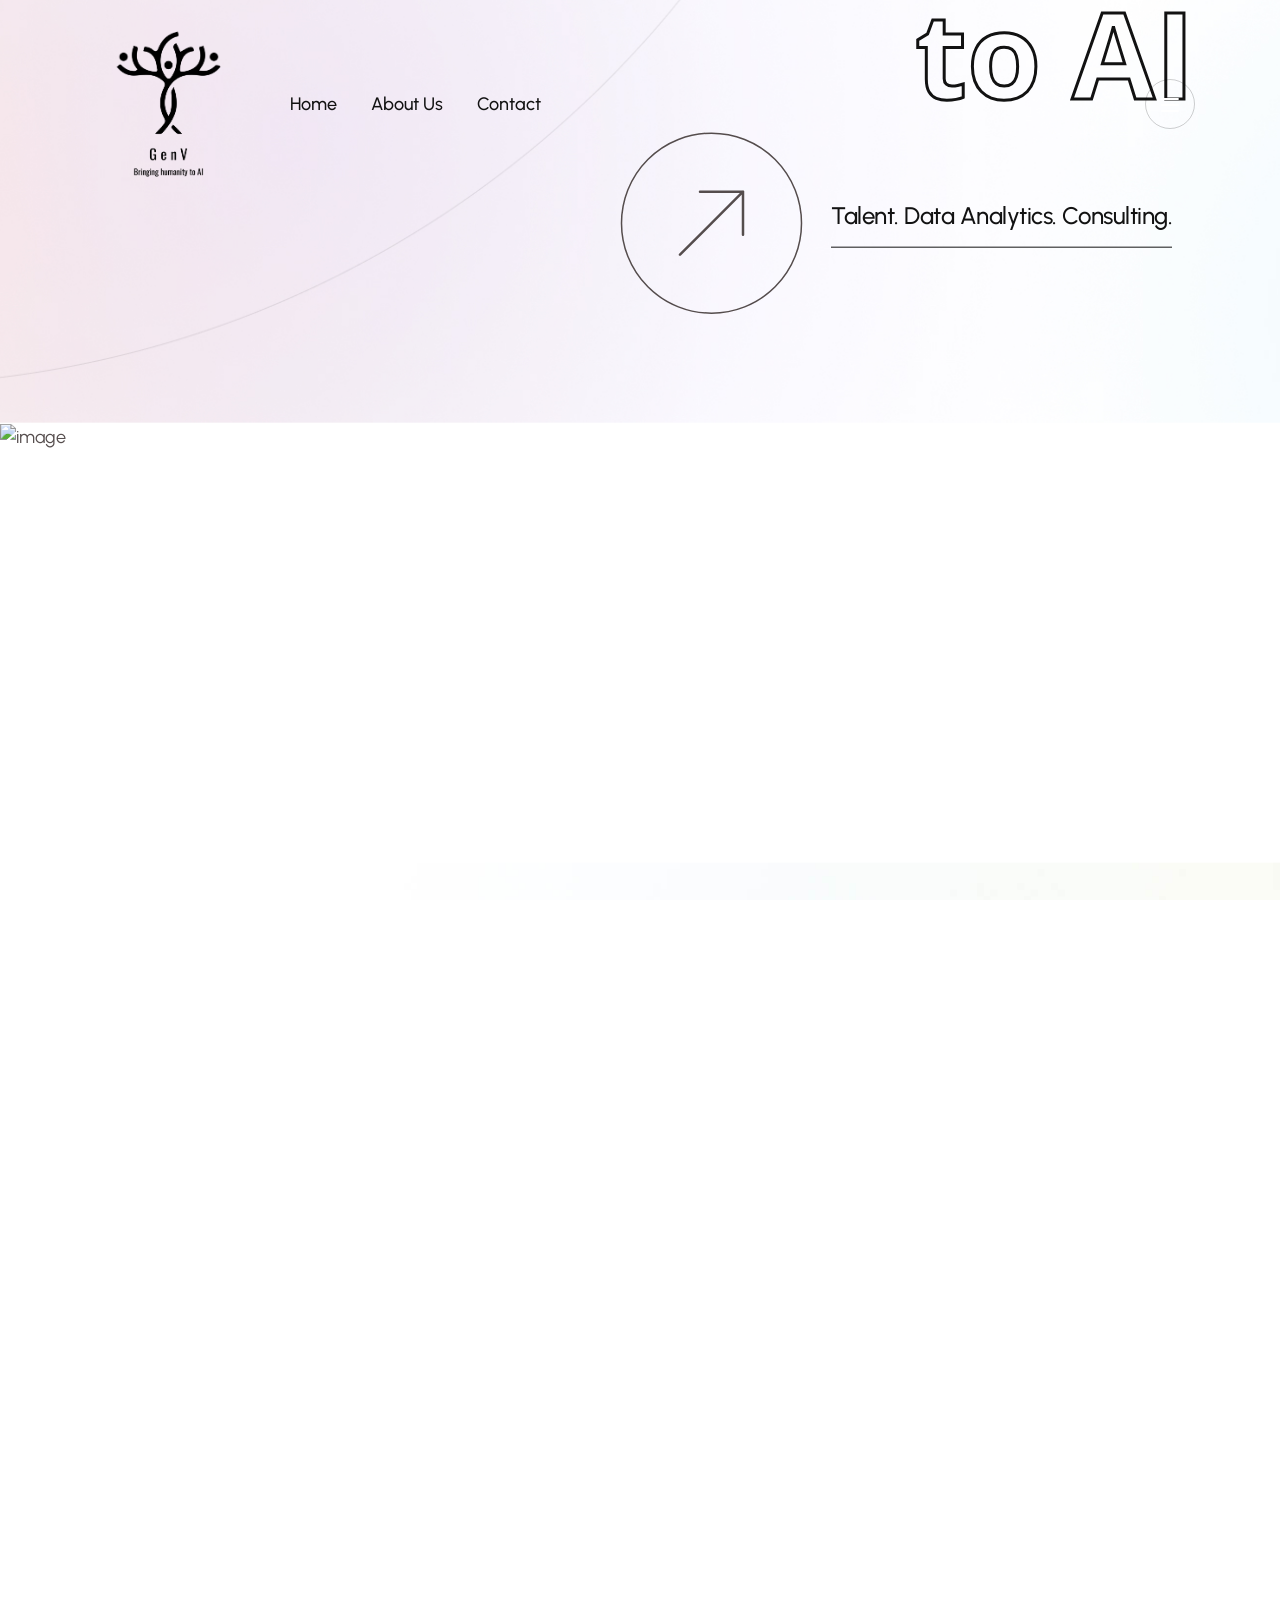
==== commit 91bbab68: "changes" ====
--- a/index.html
+++ b/index.html
@@ -58,7 +58,7 @@
                 <div class="col-xl-2 col-lg-6 col-6">
                     <div class="si-header-logo">
                         <a href="index.html">
-                            <img data-width="167" class="logo-black" src="assets/img/logo/logo-black.png" alt="GenV">
+                            <img data-width="167" class="logo-black" src="assets/Genassets/genv-logo.png" alt="GenV logo">
                         </a>
                     </div>
                 </div>
@@ -70,14 +70,14 @@
                                     <ul>
                                         <li> <a href="index.html">Home</a> </li>
                                         <li> <a href="about-us.html">About Us</a> </li>
-                                        <li class="has-dropdown">
+                                        <!--<li class="has-dropdown">
                                             <a href="service.html">Services</a>
                                             <ul class="si-submenu submenu">
                                                 <li><a href="service.html">Talent</a></li>
                                                 <li><a href="service.html">Data Analytics</a></li>
                                                 <li><a href="service.html">Consulting</a></li>
                                             </ul>
-                                        </li>
+                                        </li>-->
                                         <!--<li class="has-dropdown">
                                             <a href="#team">Our Team</a>
                                             <ul class="si-submenu submenu">
@@ -134,8 +134,8 @@
             <div class="si-offcanvas-top d-flex align-items-center justify-content-between">
                 <div class="si-offcanvas-logo">
                     <a href="index.html">
-                        <img class="logo-1" data-width="120" src="assets/img/logo/logo-black.png" alt="GenV">
-                        <img class="logo-2" data-width="120" src="assets/img/logo/logo-white.png" alt="GenV">
+                        <img class="logo-1" data-width="120" src="assets/Genassets/genv-logo.png" alt="GenV logo">
+                        <img class="logo-2" data-width="120" src="assets/Genassets/genv-logo.png" alt="GenV logo">
                     </a>
                 </div>
                 <div class="si-offcanvas-close">
@@ -281,9 +281,9 @@
                                     <p class="si-hero-desc">
                                         GenV sits at the intersection of psychology <br class="d-none d-xxl-block"> and mathematics, helping businesses make <br class="d-none d-xxl-block"> data-driven decisions with AI ..
                                     </p>
-                                    <h1 class="si-hero-title si-char-animation">
-                                        <span>Bringing</span> <br>
-                                        <span class="si-hero-title-light-text">Humanity to AI</span>
+                                    <h1 class="si-hero-title">
+                                        Bringing Humanity <br>
+                                        <span class="si-hero-title-light-text">to AI</span>
                                     </h1>
                                     <div class="si-hero-bottom d-flex align-items-center">
                                         <a href="#services">
@@ -588,11 +588,11 @@
 
             <!-- footer area start -->
             <div class="si-footer-area p-relative pt-200 pb-35 si-background" data-background="assets/img/footer/bg.jpg">
-                <!-- footer logo 
-                 <div class="si-footer-logo">
-                    <a href="index.html"><img src="assets/img/logo/" alt="GenV"></a>
-                 </div>
-                 footer logo -->
+                <!-- footer logo -->
+                <div class="si-footer-logo">
+                    <a href="index.html"><img src="assets/Genassets/genv-logo.png" alt="GenV logo"></a>
+                </div>
+                <!-- footer logo -->
                 <!-- marquee area start -->
                 <div class="si-marquee-area pb-80">
                     <div class="swiper si-marquee-active">
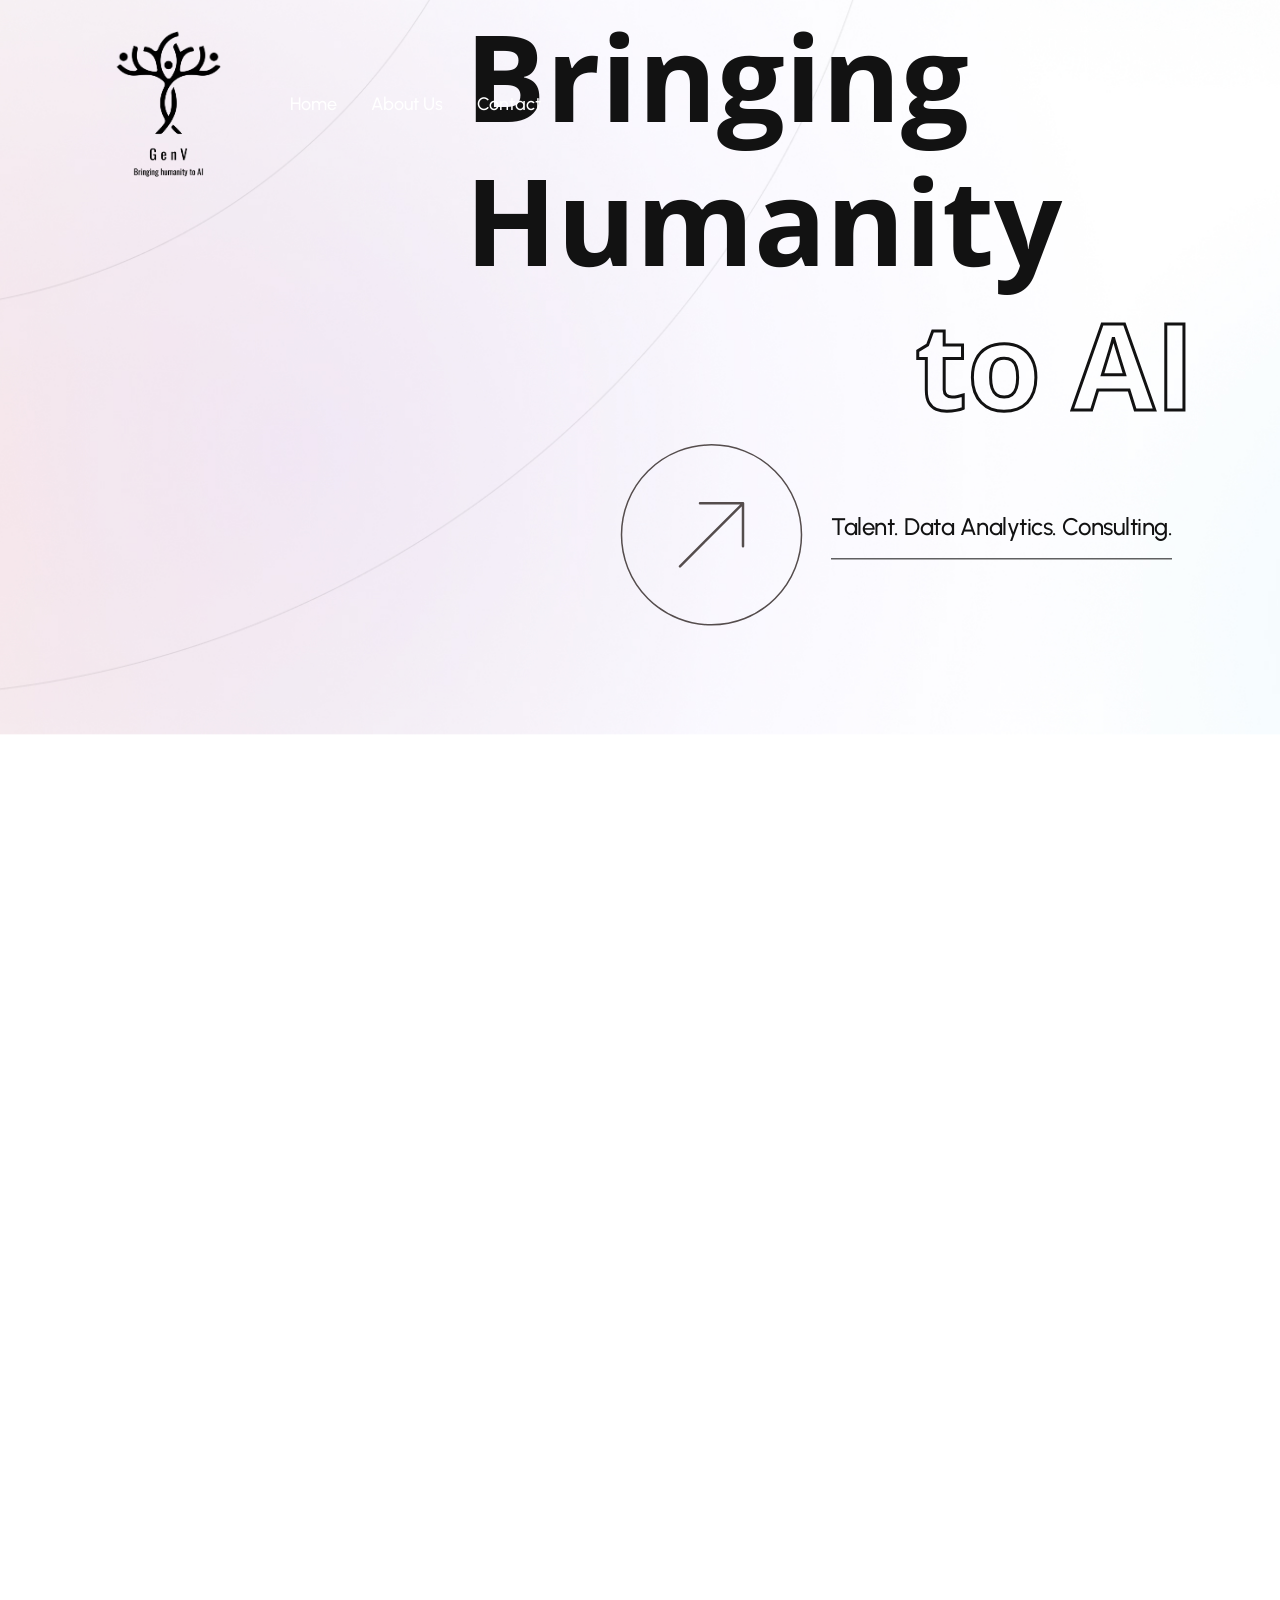
==== commit c2e6c3ec: "perf: compress heavy assets and add Vercel caching" ====
--- a/index.html
+++ b/index.html
@@ -52,7 +52,7 @@
     <!-- back to top end -->
 
     <!-- header area start -->
-    <div id="header-sticky" class="si-header-area header-transparent si-header-ptb si-header-lang">
+    <div id="header-sticky" class="si-header-area header-transparent si-header-white si-header-ptb si-header-lang">
         <div class="container container-1650">
             <div class="row align-items-center">
                 <div class="col-xl-2 col-lg-6 col-6">
@@ -70,20 +70,9 @@
                                     <ul>
                                         <li> <a href="index.html">Home</a> </li>
                                         <li> <a href="about-us.html">About Us</a> </li>
-                                        <!--<li class="has-dropdown">
+                                        <!--<li >
                                             <a href="service.html">Services</a>
-                                            <ul class="si-submenu submenu">
-                                                <li><a href="service.html">Talent</a></li>
-                                                <li><a href="service.html">Data Analytics</a></li>
-                                                <li><a href="service.html">Consulting</a></li>
-                                            </ul>
-                                        </li>-->
-                                        <!--<li class="has-dropdown">
-                                            <a href="#team">Our Team</a>
-                                            <ul class="si-submenu submenu">
-                                                <li><a href="#team">Vuyiswa Mataka</a></li>
-                                                <li><a href="#team">Gerald Bezuidenhout</a></li>
-                                            </ul>
+                                           
                                         </li>-->
                                         <li> <a href="contact.html">Contact</a> </li>
                                     </ul>
@@ -92,32 +81,35 @@
                         </div>
                         <div class="si-header-social d-none d-xl-block">
                             <a href="#">
-                                <svg width="20" height="20" viewBox="0 0 20 20" fill="none" xmlns="http://www.w3.org/2000/svg"><rect x="1" y="1" width="18" height="18" rx="5" stroke="currentColor" stroke-width="1.5"/><circle cx="10" cy="10" r="4" stroke="currentColor" stroke-width="1.5"/><circle cx="15" cy="5" r="1" fill="currentColor"/></svg>
+                                <svg xmlns="http://www.w3.org/2000/svg" width="16" height="16" fill="currentColor" class="bi bi-instagram" viewBox="0 0 16 16">
+                                    <path d="M8 0C5.829 0 5.556.01 4.703.048 3.85.088 3.269.222 2.76.42a3.9 3.9 0 0 0-1.417.923A3.9 3.9 0 0 0 .42 2.76C.222 3.269.087 3.85.048 4.703.01 5.556 0 5.829 0 8s.01 2.444.048 3.297c.04.852.174 1.433.372 1.942.205.526.478.972.923 1.417.444.445.89.719 1.416.923.51.198 1.09.333 1.942.372C5.555 15.99 5.827 16 8 16s2.444-.01 3.298-.048c.851-.04 1.434-.174 1.943-.372a3.9 3.9 0 0 0 1.416-.923c.445-.445.718-.891.923-1.417.197-.509.332-1.09.372-1.942C15.99 10.445 16 10.173 16 8s-.01-2.445-.048-3.298c-.04-.851-.175-1.434-.372-1.943a3.9 3.9 0 0 0-.923-1.416 3.9 3.9 0 0 0-1.417-.923c-.51-.198-1.092-.333-1.943-.372C10.443.01 10.172 0 7.998 0zm-.717 1.442h.718c2.136 0 2.389.007 3.232.046.78.035 1.204.166 1.486.275.373.145.64.319.92.599.28.28.453.546.598.92.11.281.24.705.275 1.485.039.843.047 1.096.047 3.231s-.008 2.389-.047 3.232c-.035.78-.166 1.203-.275 1.485a2.5 2.5 0 0 1-.599.919c-.28.28-.546.453-.92.598-.28.11-.704.24-1.485.276-.843.038-1.096.047-3.232.047s-2.39-.009-3.233-.047c-.78-.036-1.203-.166-1.485-.276a2.5 2.5 0 0 1-.92-.598 2.5 2.5 0 0 1-.6-.92c-.109-.281-.24-.705-.275-1.485-.038-.843-.046-1.096-.046-3.233 0-2.136.008-2.388.046-3.231.036-.78.166-1.204.276-1.486.145-.373.319-.64.599-.92s.546-.453.92-.598c.282-.11.705-.24 1.485-.276.738-.034 1.024-.044 2.515-.045zm4.988 1.328a.96.96 0 1 0 0 1.92.96.96 0 0 0 0-1.92m-4.27 1.122a4.109 4.109 0 1 0 0 8.217 4.109 4.109 0 0 0 0-8.217m0 1.441a2.667 2.667 0 1 1 0 5.334 2.667 2.667 0 0 1 0-5.334"/>
+                                </svg>
                             </a>
                             <a href="#">
-                                <svg width="17" height="17" viewBox="0 0 16 16" fill="currentColor" xmlns="http://www.w3.org/2000/svg"><path d="M12.6.75h2.454l-5.36 6.142L16 15.25h-4.937l-3.867-5.07-4.425 5.07H.316l5.733-6.57L0 .75h5.063l3.495 4.633L12.601.75Zm-.86 13.028h1.36L4.323 2.145H2.865z"/></svg>
+                                <svg xmlns="http://www.w3.org/2000/svg" width="16" height="16" fill="currentColor" class="bi bi-twitter-x" viewBox="0 0 16 16">
+                                    <path d="M12.6.75h2.454l-5.36 6.142L16 15.25h-4.937l-3.867-5.07-4.425 5.07H.316l5.733-6.57L0 .75h5.063l3.495 4.633L12.601.75Zm-.86 13.028h1.36L4.323 2.145H2.865z"/>
+                                </svg>
                             </a>
                             <a href="#">
-                                <svg width="20" height="20" viewBox="0 0 20 20" fill="none" xmlns="http://www.w3.org/2000/svg"><rect x="2" y="7" width="3" height="11" fill="currentColor"/><circle cx="3.5" cy="3" r="1.8" fill="currentColor"/><path d="M8 7h3v2c1-1.6 2.6-2.3 4.4-2.3 3.1 0 4.6 2 4.6 5.4V18h-3v-5.3c0-1.7-.6-2.7-2-2.7-1.5 0-2.4 1-2.8 2v6h-3V7z" fill="currentColor"/></svg>
+                                <svg xmlns="http://www.w3.org/2000/svg" width="16" height="16" fill="currentColor" class="bi bi-facebook" viewBox="0 0 16 16">
+                                    <path d="M16 8.049c0-4.446-3.582-8.05-8-8.05C3.58 0-.002 3.603-.002 8.05c0 4.017 2.926 7.347 6.75 7.951v-5.625h-2.03V8.05H6.75V6.275c0-2.017 1.195-3.131 3.022-3.131.876 0 1.791.157 1.791.157v1.98h-1.009c-.993 0-1.303.621-1.303 1.258v1.51h2.218l-.354 2.326H9.25V16c3.824-.604 6.75-3.934 6.75-7.951"/>
+                                </svg>
                             </a>
                             <a href="#">
-                                <svg width="21" height="21" viewBox="0 0 16 16" fill="currentColor" xmlns="http://www.w3.org/2000/svg"><path d="M16 8.049c0-4.446-3.582-8.05-8-8.05C3.58 0-.002 3.603-.002 8.05c0 4.017 2.926 7.347 6.75 7.951v-5.625h-2.03V8.05H6.75V6.275c0-2.017 1.195-3.131 3.022-3.131.876 0 1.791.157 1.791.157v1.98h-1.009c-.993 0-1.303.621-1.303 1.258v1.51h2.218l-.354 2.326H9.25V16c3.824-.604 6.75-3.934 6.75-7.951"/></svg>
+                                <svg xmlns="http://www.w3.org/2000/svg" width="16" height="16" fill="currentColor" class="bi bi-linkedin" viewBox="0 0 16 16">
+                                    <path d="M0 1.146C0 .513.526 0 1.175 0h13.65C15.474 0 16 .513 16 1.146v13.708c0 .633-.526 1.146-1.175 1.146H1.175C.526 16 0 15.487 0 14.854zm4.943 12.248V6.169H2.542v7.225zm-1.2-8.212c.837 0 1.358-.554 1.358-1.248-.015-.709-.52-1.248-1.342-1.248S2.4 3.226 2.4 3.934c0 .694.521 1.248 1.327 1.248zm4.908 8.212V9.359c0-.216.016-.432.08-.586.173-.431.568-.878 1.232-.878.869 0 1.216.662 1.216 1.634v3.865h2.401V9.25c0-2.22-1.184-3.252-2.764-3.252-1.274 0-1.845.7-2.165 1.193v.025h-.016l.016-.025V6.169h-2.4c.03.678 0 7.225 0 7.225z"/>
+                                </svg>
                             </a>
                         </div>
-                        <!--<div class="si-header-search-box d-none d-md-block">
-                            <button class="si-header-search si-search-open-btn">
-                                <span>
-                                    <svg width="20" height="20" viewBox="0 0 20 20" fill="none" xmlns="http://www.w3.org/2000/svg">
-                                        <path d="M19.0004 18.9999L14.6504 14.6499M17.0001 9.00004C17.0001 13.4183 13.4183 17.0001 9.00004 17.0001C4.58174 17.0001 1 13.4183 1 9.00004C1 4.58174 4.58174 1 9.00004 1C13.4183 1 17.0001 4.58174 17.0001 9.00004Z" stroke="#191919" stroke-width="2" stroke-linecap="round" stroke-linejoin="round"></path>
-                                    </svg>
-                                </span>
-                                <span class="si-header-search-title">Search here</span>
-                            </button>
-                        </div>-->
+                       
                         <div class="si-header-bar">
                             <button class="si-offcanvas-open-btn">
                                 <span>
-                                    <svg width="24" height="24" viewBox="0 0 24 24" fill="none" xmlns="http://www.w3.org/2000/svg"><path d="M4 6h16M4 12h16M4 18h16" stroke="currentColor" stroke-width="1.8" stroke-linecap="round"/></svg>
+                                    <svg width="24" height="24" viewBox="0 0 24 24" fill="none" xmlns="http://www.w3.org/2000/svg">
+                                        <path d="M3 6H21" stroke="currentColor" stroke-width="1.5" stroke-linecap="round" stroke-linejoin="round" />
+                                        <path d="M3 12H21" stroke="currentColor" stroke-width="1.5" stroke-linecap="round" stroke-linejoin="round" />
+                                        <path d="M3 18H21" stroke="currentColor" stroke-width="1.5" stroke-linecap="round" stroke-linejoin="round" />
+                                    </svg>
                                 </span>
                             </button>
                         </div>
@@ -127,7 +119,6 @@
         </div>
     </div>
     <!-- header area end -->
-
     <!-- si-offcanvus-area-start -->
     <div class="si-offcanvas-area">
         <div class="si-offcanvas-wrapper">
@@ -728,25 +719,25 @@
     </div>
 
     <!-- JS here -->
-    <script src="assets/js/vendor/jquery.js"></script>
-    <script src="assets/js/bootstrap-bundle.js"></script>
-    <script src="assets/js/swiper-bundle.js"></script>
-    <script src="assets/js/plugin.js"></script>
-    <script src="assets/js/three.js"></script>
-    <script src="assets/js/slick.js"></script>
-    <script src="assets/js/scroll-magic.js"></script>
-    <script src="assets/js/hover-effect.umd.js"></script>
-    <script src="assets/js/magnific-popup.js"></script>
-    <script src="assets/js/parallax-slider.js"></script>
-    <script src="assets/js/nice-select.js"></script>
-    <script src="assets/js/purecounter.js"></script>
-    <script src="assets/js/Observer.min.js"></script>
-    <script src="assets/js/splitting.min.js"></script>
-    <script src="assets/js/parallax-scroll.js"></script>
-    <script src="assets/js/atropos.js"></script>
-    <script src="assets/js/slider-active.js"></script>
-    <script src="assets/js/main.js"></script>
-    <script src="assets/js/si-cursor.js"></script>
+    <script defer src="assets/js/vendor/jquery.js"></script>
+    <script defer src="assets/js/bootstrap-bundle.js"></script>
+    <script defer src="assets/js/swiper-bundle.js"></script>
+    <script defer src="assets/js/plugin.js"></script>
+    <script defer src="assets/js/three.js"></script>
+    <script defer src="assets/js/slick.js"></script>
+    <script defer src="assets/js/scroll-magic.js"></script>
+    <script defer src="assets/js/hover-effect.umd.js"></script>
+    <script defer src="assets/js/magnific-popup.js"></script>
+    <script defer src="assets/js/parallax-slider.js"></script>
+    <script defer src="assets/js/nice-select.js"></script>
+    <script defer src="assets/js/purecounter.js"></script>
+    <script defer src="assets/js/Observer.min.js"></script>
+    <script defer src="assets/js/splitting.min.js"></script>
+    <script defer src="assets/js/parallax-scroll.js"></script>
+    <script defer src="assets/js/atropos.js"></script>
+    <script defer src="assets/js/slider-active.js"></script>
+    <script defer src="assets/js/main.js"></script>
+    <script defer src="assets/js/si-cursor.js"></script>
     <!-- JS here -->
 
 </body>
